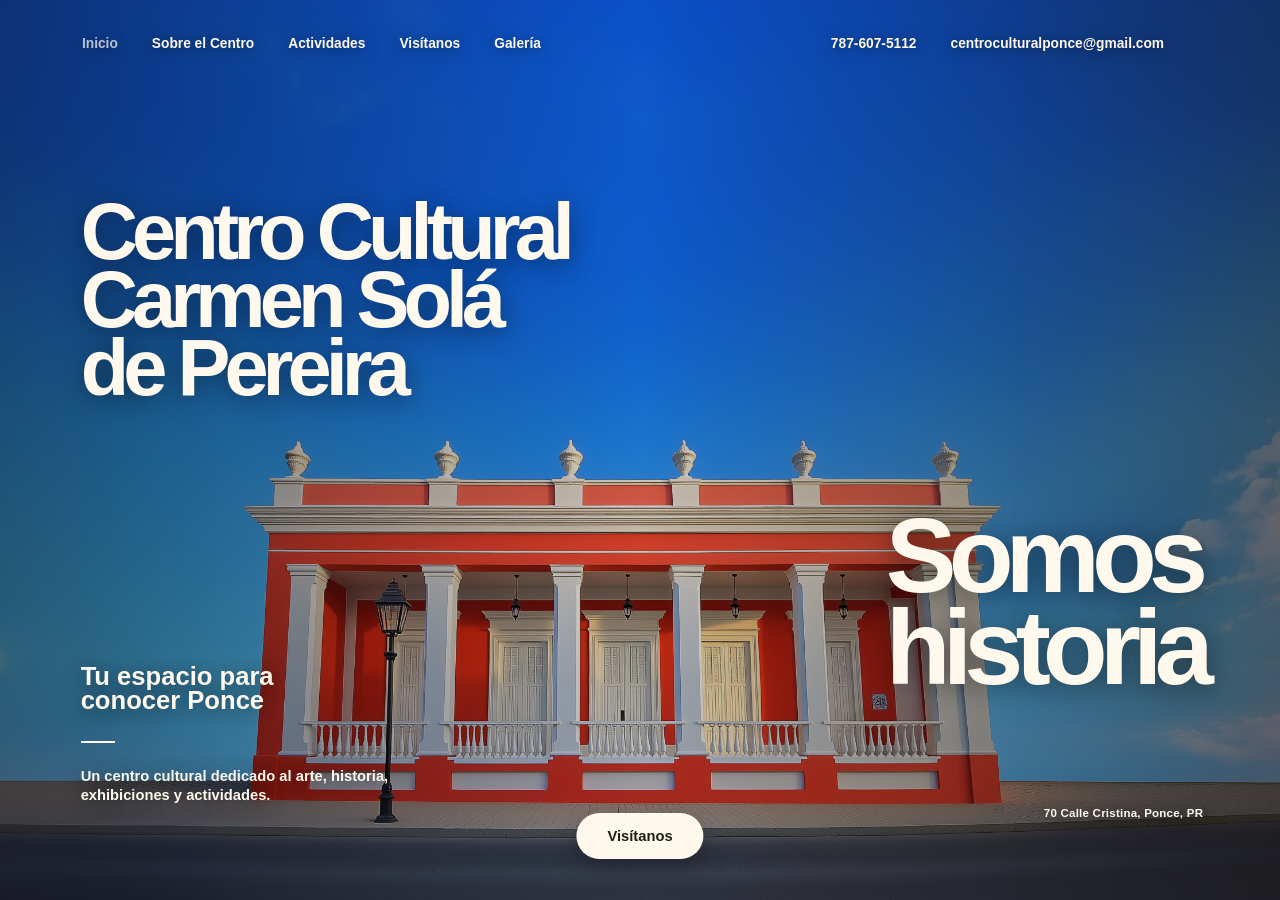
==== propuesta/index.html @ 2a44984f "Add files via upload" ====
<!DOCTYPE html>
<!-- Nombre: Radamés Padilla -->
<!-- Fecha: 4/19/26 -->
<!-- Descripción: Avance Proj. Final. -->
<html lang="es">

<head>
    <meta charset="utf-8">
    <meta name="viewport" content="width=device-width, initial-scale=1">
    <title>Centro Cultural Carmen Solá de Pereira</title>
    <link rel="stylesheet" href="config.css">
</head>

<body>
    <header>
        <nav class="menu-izquierdo" aria-label="Navegación principal">
            <a href="index.html" class="active">Inicio</a>
            <a href="historia.html">Sobre el Centro</a>
            <a href="actividades.html">Actividades</a>
            <a href="visitanos.html">Visítanos</a>
            <a href="galeria.html">Galería</a>
        </nav>

        <div class="menu-derecho">
            <a href="tel:+17876075112">787-607-5112</a>
            <a href="mailto:centroculturalponce@gmail.com">centroculturalponce@gmail.com</a><br>
        </div>
        <button class="boton-menu" id="boton-menu" aria-label="Abrir menú">
            Menú
        </button>

        <div class="menu-movil" id="menu-movil">
            <a href="index.html">Inicio</a>
            <a href="historia.html">Sobre el Centro</a>
            <a href="actividades.html">Actividades</a>
            <a href="visitanos.html">Visítanos</a>
            <a href="galeria.html">Galería</a>
            <a href="contacto.html">Contacto</a>
        </div>
    </header>

    <main>
        <section class="hero">
            <div class="titulo-izquierdo">
                <h1>Centro Cultural<br>Carmen Solá<br>de Pereira</h1>
            </div>

            <div class="titulo-derecho">
                <h2>Somos<br>historia</h2>
            </div>

            <div class="info-izquierda">
                <h3>Tu espacio para<br>conocer Ponce</h3>

                <div class="linea-corta"></div>

                <p>
                    Un centro cultural dedicado al arte, historia,
                    exhibiciones y actividades.
                </p>
            </div>

            <a href="visitanos.html" class="boton-hero">
                Visítanos
            </a>

            <p class="texto-final">70 Calle Cristina, Ponce, PR</p>
        </section>
    </main>

    <script>
        const botonMenu = document.getElementById("boton-menu");
        const menuMovil = document.getElementById("menu-movil");

        botonMenu.addEventListener("click", function () {
            menuMovil.classList.toggle("abierto");

            if (menuMovil.classList.contains("abierto")) {
                botonMenu.textContent = "Cerrar";
                botonMenu.setAttribute("aria-label", "Cerrar menú");
            } else {
                botonMenu.textContent = "Menu";
                botonMenu.setAttribute("aria-label", "Abrir menú");
            }
        });
    </script>
</body>

</html>
---- propuesta/config.css ----
html {
    width: 100%;
    min-height: 100%;
    margin: 0;
    overflow-x: hidden;
}

body {
    width: 100%;
    min-height: 100%;
    margin: 0;
    font-family: Arial, Helvetica, sans-serif;
    color: #fff8ed;
    background: #1b1513;
    overflow-x: hidden;
}

body:not(.pagina-secundaria) {
    height: 100%;
    overflow: hidden;
}

* {
    box-sizing: border-box;
}

/* HEADER */

header {
    position: fixed;
    top: 0;
    left: 0;
    z-index: 20;
    width: 100%;
    height: 86px;
    display: flex;
    align-items: center;
    justify-content: space-between;
    padding: 0 6.4%;
    background: transparent;
}

.menu-izquierdo,
.menu-derecho {
    display: flex;
    align-items: center;
    gap: 34px;
}

header a {
    color: #fff8ed;
    font-size: 0.86rem;
    font-weight: 900;
    text-decoration: none;
    text-shadow: 0 2px 14px rgba(0, 0, 0, 0.55);
}

header a:hover,
header a.active {
    opacity: 0.72;
}

/* Nombre del centro */
.nombre-header {
    display: none;
}

.boton-menu {
    display: none;
}

.menu-movil {
    display: none;
}

/* HERO INDEX */

.hero {
    position: relative;
    width: 100vw;
    height: 100vh;
    overflow: hidden;

    background-image:
        linear-gradient(to right,
            rgba(15, 11, 10, 0.48),
            rgba(15, 11, 10, 0.08),
            rgba(15, 11, 10, 0.55)),
        linear-gradient(to bottom,
            rgba(15, 11, 10, 0.15),
            rgba(15, 11, 10, 0.12)),
        url("assets/centrotest.png");

    background-repeat: no-repeat;
    background-size: cover;
    background-position: center center;
}

/* TÍTULOS GRANDES */

.titulo-izquierdo,
.titulo-derecho {
    position: absolute;
    z-index: 5;
}

.titulo-izquierdo {
    top: 22%;
    left: 6.3%;
    max-width: 58vw;
}

.titulo-derecho {
    right: 5.8%;
    bottom: 23%;
}

.titulo-izquierdo h1,
.titulo-derecho h2 {
    margin: 0;
    font-size: clamp(4.8rem, 8.3vw, 9rem);
    font-weight: 900;
    line-height: 0.86;
    letter-spacing: -0.075em;
    color: #fff8ed;
    text-shadow: 0 4px 24px rgba(0, 0, 0, 0.42);
}

.titulo-izquierdo h1 {
    font-size: clamp(3.4rem, 6.2vw, 7rem);
}

/* TEXTO INFERIOR IZQUIERDO */

.info-izquierda {
    position: absolute;
    left: 6.3%;
    bottom: 10.5%;
    z-index: 5;
    max-width: 330px;
}

.info-izquierda h3 {
    margin: 0;
    font-size: clamp(1.5rem, 2vw, 2rem);
    font-weight: 900;
    line-height: 0.95;
    color: #fff8ed;
    text-shadow: 0 3px 18px rgba(0, 0, 0, 0.48);
}

.linea-corta {
    width: 34px;
    height: 2px;
    margin: 28px 0 24px;
    background: #fff8ed;
}

.info-izquierda p {
    margin: 0;
    font-size: 0.92rem;
    font-weight: 800;
    line-height: 1.32;
    color: #fff8ed;
    text-shadow: 0 3px 18px rgba(0, 0, 0, 0.52);
}

/* TEXTO CENTRAL */

.centro-logo {
    position: absolute;
    top: 52%;
    left: 50%;
    z-index: 4;
    transform: translate(-50%, -50%);
    width: 100%;
    text-align: center;
    font-size: clamp(1.6rem, 2.4vw, 2.6rem);
    font-weight: 400;
    letter-spacing: 0.06em;
    color: rgba(255, 248, 237, 0.78);
    text-shadow: 0 3px 18px rgba(0, 0, 0, 0.36);
}

/* BOTÓN */

.boton-hero {
    position: absolute;
    left: 50%;
    bottom: 4.6%;
    z-index: 6;
    transform: translateX(-50%);
    padding: 15px 31px;
    font-size: 0.92rem;
    font-weight: 900;
    color: #241b19;
    background: #fff8ed;
    border-radius: 999px;
    text-decoration: none;
    box-shadow: 0 8px 28px rgba(0, 0, 0, 0.32);
    white-space: nowrap;
}

.boton-hero:hover {
    background: #e8dbc3;
}

/* PARTE INFERIOR DERECHA */

.scroll-falso {
    position: absolute;
    right: 23%;
    bottom: 9%;
    z-index: 5;
    display: flex;
    align-items: center;
    gap: 12px;
}

.scroll-falso::before {
    content: "";
    position: absolute;
    top: -26px;
    left: 0;
    width: 345px;
    height: 1px;
    background: rgba(255, 248, 237, 0.82);
}

.scroll-falso span {
    font-size: 1.2rem;
    font-weight: 900;
}

.scroll-falso p,
.texto-final {
    margin: 0;
    font-size: 0.72rem;
    font-weight: 900;
    letter-spacing: 0.02em;
    color: #fff8ed;
    text-shadow: 0 3px 14px rgba(0, 0, 0, 0.5);
}

.texto-final {
    position: absolute;
    right: 6%;
    bottom: 9%;
    z-index: 5;
}

/* PÁGINAS INTERIORES */

body.pagina-secundaria {
    height: auto;
    min-height: 100%;
    overflow-x: hidden;
    overflow-y: auto;
    background: #1b1513;
}

body.pagina-secundaria header {
    background: rgba(27, 21, 19, 0.72);
    backdrop-filter: blur(12px);
}

body.pagina-secundaria main {
    min-height: 100vh;
}

.pagina-hero {
    min-height: 72vh;
    padding: 150px 6.4% 80px;
    display: flex;
    flex-direction: column;
    justify-content: flex-end;

    background-image:
        linear-gradient(to bottom,
            rgba(15, 11, 10, 0.25),
            rgba(15, 11, 10, 0.92)),
        url("assets/centrotest.png");

    background-repeat: no-repeat;
    background-size: cover;
    background-position: center center;
}

.etiqueta-pagina {
    margin: 0 0 18px;
    font-size: 0.8rem;
    font-weight: 900;
    letter-spacing: 0.16em;
    text-transform: uppercase;
    color: rgba(255, 248, 237, 0.72);
}

.pagina-hero h1 {
    max-width: 900px;
    margin: 0;
    font-size: clamp(4rem, 9vw, 9rem);
    font-weight: 900;
    line-height: 0.86;
    letter-spacing: -0.075em;
    color: #fff8ed;
    text-shadow: 0 4px 24px rgba(0, 0, 0, 0.42);
}

.pagina-hero p {
    max-width: 520px;
    margin: 28px 0 0;
    font-size: 1.05rem;
    font-weight: 700;
    line-height: 1.4;
    color: rgba(255, 248, 237, 0.82);
}

/* CONTENIDO HISTORIA */

.contenido-historia {
    display: grid;
    grid-template-columns: 1fr;
    gap: 1px;
    background: rgba(255, 248, 237, 0.14);
    border-top: 1px solid rgba(255, 248, 237, 0.14);
    border-bottom: 1px solid rgba(255, 248, 237, 0.14);
}

.bloque-historia {
    display: grid;
    grid-template-columns: 120px 1fr 1.4fr;
    gap: 40px;
    padding: 56px 6.4%;
    background: #1b1513;
}

.bloque-historia span {
    font-size: 0.78rem;
    font-weight: 900;
    color: rgba(255, 248, 237, 0.45);
}

.bloque-historia h2 {
    margin: 0;
    font-size: clamp(2rem, 3.4vw, 4rem);
    font-weight: 900;
    line-height: 0.92;
    letter-spacing: -0.055em;
    color: #fff8ed;
}

.bloque-historia p {
    max-width: 650px;
    margin: 0;
    font-size: 1rem;
    font-weight: 650;
    line-height: 1.55;
    color: rgba(255, 248, 237, 0.76);
}

/* FOOTER */

.footer-interior {
    padding: 46px 6.4%;
    text-align: center;
    color: rgba(255, 248, 237, 0.68);
    background: #1b1513;
}

.footer-interior address {
    margin-bottom: 18px;
    font-style: normal;
    line-height: 1.8;
}

.footer-interior a {
    color: #fff8ed;
    text-decoration: none;
}

.footer-interior a:hover {
    opacity: 0.72;
}

.footer-interior small {
    color: rgba(255, 248, 237, 0.52);
}

/* TABLET */

@media (max-width: 1024px) {
    header {
        height: 76px;
        padding: 0 6%;
        justify-content: flex-end;
    }

    .menu-izquierdo,
    .menu-derecho {
        display: none;
    }

    body.pagina-secundaria .nombre-header {
        display: block;
        position: absolute;
        left: 6%;
        transform: none;
        max-width: 55vw;
        text-align: left;
        font-size: 0.72rem;
        font-weight: 900;
        line-height: 1.1;
        letter-spacing: 0.04em;
        text-transform: uppercase;
        color: #fff8ed;
        text-shadow: 0 2px 14px rgba(0, 0, 0, 0.55);
        white-space: normal;
        z-index: 25;
    }

    .boton-menu {
        display: flex;
        align-items: center;
        justify-content: center;
        width: auto;
        min-width: 76px;
        height: 48px;
        padding: 0 18px;
        font-size: 0.78rem;
        font-weight: 900;
        letter-spacing: 0.04em;
        text-transform: uppercase;
        color: #fff8ed;
        background: rgba(35, 26, 25, 0.32);
        border: 1px solid rgba(255, 248, 237, 0.25);
        border-radius: 999px;
        cursor: pointer;
        backdrop-filter: blur(8px);
    }

    .menu-movil {
        position: absolute;
        top: 76px;
        right: 6%;
        z-index: 30;
        width: 230px;
        padding: 18px;
        display: none;
        flex-direction: column;
        gap: 14px;
        background: rgba(35, 26, 25, 0.86);
        border: 1px solid rgba(255, 248, 237, 0.22);
        border-radius: 18px;
        backdrop-filter: blur(12px);
        box-shadow: 0 12px 32px rgba(0, 0, 0, 0.35);
    }

    .menu-movil a {
        color: #fff8ed;
        font-size: 0.9rem;
        font-weight: 800;
        text-decoration: none;
    }

    .menu-movil a:hover {
        opacity: 0.72;
    }

    .menu-movil.abierto {
        display: flex;
    }

    .hero {
        height: 100vh;
        min-height: 760px;
        background-size: cover;
        background-position: center center;
    }

    .titulo-izquierdo {
        top: 18%;
        left: 7%;
        max-width: 72vw;
    }

    .titulo-derecho {
        right: 6%;
        bottom: 29%;
    }

    .titulo-izquierdo h1 {
        font-size: clamp(2.9rem, 7.2vw, 5.8rem);
        line-height: 0.88;
        letter-spacing: -0.065em;
    }

    .titulo-derecho h2 {
        font-size: clamp(4.2rem, 10vw, 7.2rem);
        line-height: 0.86;
        letter-spacing: -0.075em;
    }

    .info-izquierda,
    .scroll-falso,
    .texto-final {
        display: none;
    }

    .centro-logo {
        top: 50%;
        font-size: clamp(1.5rem, 3vw, 2.2rem);
    }

    .boton-hero {
        bottom: 5%;
        padding: 14px 28px;
        font-size: 0.9rem;
    }

    .pagina-hero {
        min-height: 68vh;
        padding: 130px 6% 70px;
    }

    .bloque-historia {
        grid-template-columns: 80px 1fr;
        gap: 28px;
        padding: 48px 6%;
    }

    .bloque-historia p {
        grid-column: 2;
    }
}

/* MOBILE */

@media (max-width: 768px) {
    header {
        height: 74px;
        padding: 0 6%;
        justify-content: flex-end;
    }

    body.pagina-secundaria .nombre-header {
        max-width: 56vw;
        font-size: 0.66rem;
        line-height: 1.1;
    }

    .boton-menu {
        min-width: 72px;
        height: 46px;
        padding: 0 16px;
        font-size: 0.74rem;
        border-radius: 999px;
    }

    .menu-movil {
        top: 74px;
        right: 6%;
        width: 220px;
    }

    .hero {
        height: 100vh;
        min-height: 100vh;
        background-size: cover;
        background-position: center center;
    }

    .titulo-izquierdo {
        top: 16%;
        left: 6%;
        max-width: 86vw;
    }

    .titulo-derecho {
        right: 5%;
        bottom: 27%;
        text-align: right;
    }

    .titulo-izquierdo h1 {
        font-size: clamp(2.1rem, 10.5vw, 4.4rem);
        line-height: 0.9;
        letter-spacing: -0.055em;
    }

    .titulo-derecho h2 {
        font-size: clamp(4rem, 16vw, 6.4rem);
        line-height: 0.86;
        letter-spacing: -0.075em;
    }

    .centro-logo {
        top: 49%;
        left: 50%;
        width: 100%;
        text-align: center;
        font-size: clamp(1.5rem, 7vw, 2.2rem);
        color: rgba(255, 248, 237, 0.78);
    }

    .boton-hero {
        bottom: 5%;
        padding: 14px 28px;
        font-size: 0.95rem;
    }

    .info-izquierda,
    .scroll-falso,
    .texto-final {
        display: none;
    }

    .pagina-hero {
        min-height: 62vh;
        padding: 110px 6% 56px;
    }

    .pagina-hero h1 {
        font-size: clamp(3.2rem, 15vw, 6rem);
    }

    .pagina-hero p {
        font-size: 0.95rem;
    }

    .bloque-historia {
        grid-template-columns: 1fr;
        gap: 14px;
        padding: 38px 6%;
    }

    .bloque-historia p {
        grid-column: auto;
        font-size: 0.92rem;
    }

    .bloque-historia h2 {
        font-size: clamp(2rem, 11vw, 3.4rem);
    }
}

/* MOBILE PEQUEÑO */

@media (max-width: 480px) {
    header {
        height: 70px;
        padding: 0 7%;
    }

    body.pagina-secundaria .nombre-header {
        max-width: 56vw;
        font-size: 0.6rem;
    }

    .boton-menu {
        min-width: 68px;
        height: 44px;
        padding: 0 14px;
        font-size: 0.7rem;
        border-radius: 999px;
    }

    .menu-movil {
        top: 70px;
        right: 7%;
        width: 210px;
    }

    .hero {
        background-size: cover;
        background-position: center center;
    }

    .titulo-izquierdo {
        top: 15%;
        left: 6%;
        max-width: 88vw;
    }

    .titulo-derecho {
        right: 5%;
        bottom: 28%;
    }

    .titulo-izquierdo h1 {
        font-size: clamp(1.75rem, 9.6vw, 3.4rem);
        line-height: 0.92;
        letter-spacing: -0.045em;
    }

    .titulo-derecho h2 {
        font-size: clamp(3.4rem, 16vw, 5.2rem);
        line-height: 0.86;
    }

    .centro-logo {
        top: 49%;
        font-size: clamp(1.25rem, 7vw, 1.9rem);
    }

    .boton-hero {
        bottom: 5%;
        padding: 13px 25px;
        font-size: 0.86rem;
    }

    .pagina-hero {
        min-height: 58vh;
        padding: 100px 7% 48px;
    }

    .pagina-hero h1 {
        font-size: clamp(2.7rem, 14vw, 4.5rem);
    }

    .contenido-historia {
        gap: 0;
    }

    .bloque-historia {
        padding: 34px 7%;
    }
}

/* MAPA / VISÍTANOS */

.bloque-mapa {
    align-items: start;
}

.contenedor-mapa {
    width: 100%;
    max-width: 720px;
}

.mapa-centro {
    width: 100%;
    height: 360px;
    display: block;
    border: 0;
    border-radius: 18px;
    filter: grayscale(0.2) contrast(1.05);
}

.enlace-mapa {
    display: inline-block;
    margin-top: 16px;
    color: #fff8ed;
    font-weight: 800;
    text-decoration: none;
}

.enlace-mapa:hover {
    opacity: 0.72;
}

.bloque-historia p a {
    color: #fff8ed;
    font-weight: 800;
    text-decoration: underline;
    text-underline-offset: 4px;
}

@media (max-width: 768px) {
    .mapa-centro {
        height: 300px;
        border-radius: 14px;
    }
}

@media (max-width: 480px) {
    .mapa-centro {
        height: 260px;
    }
}
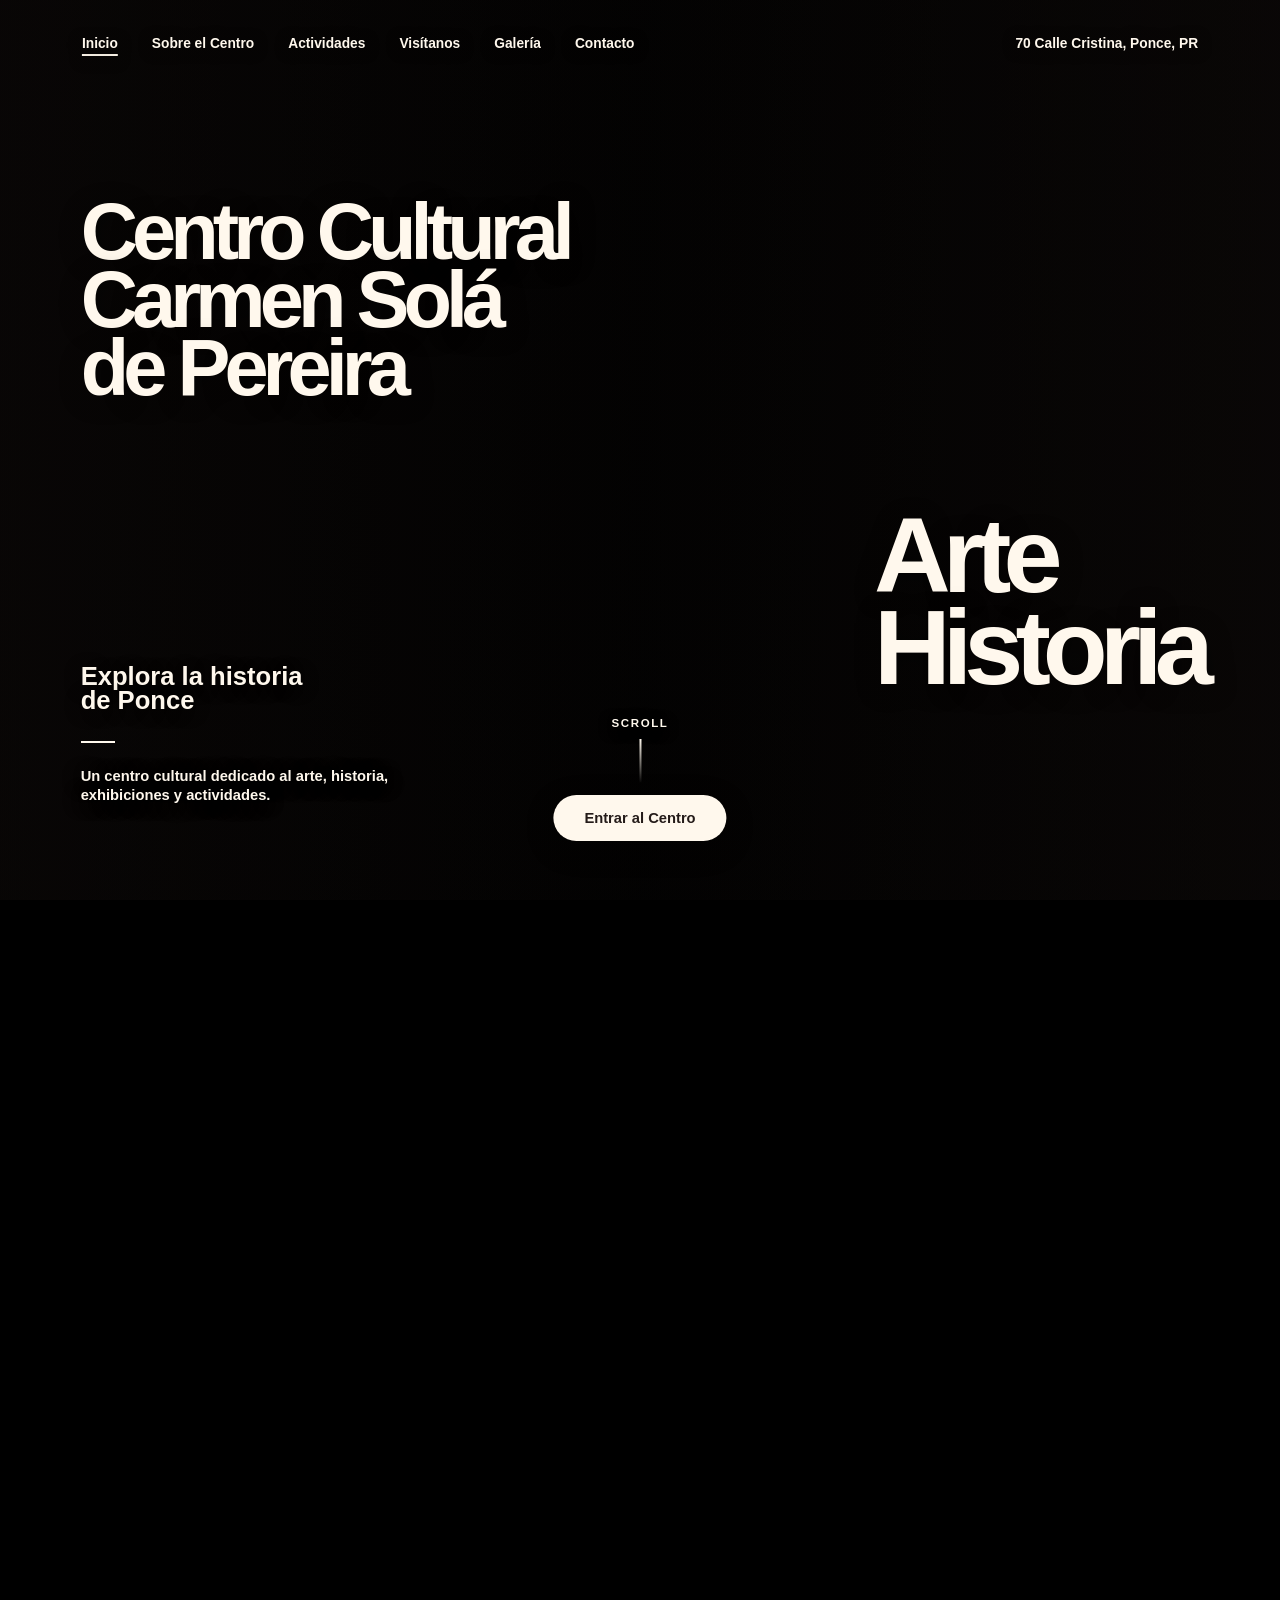
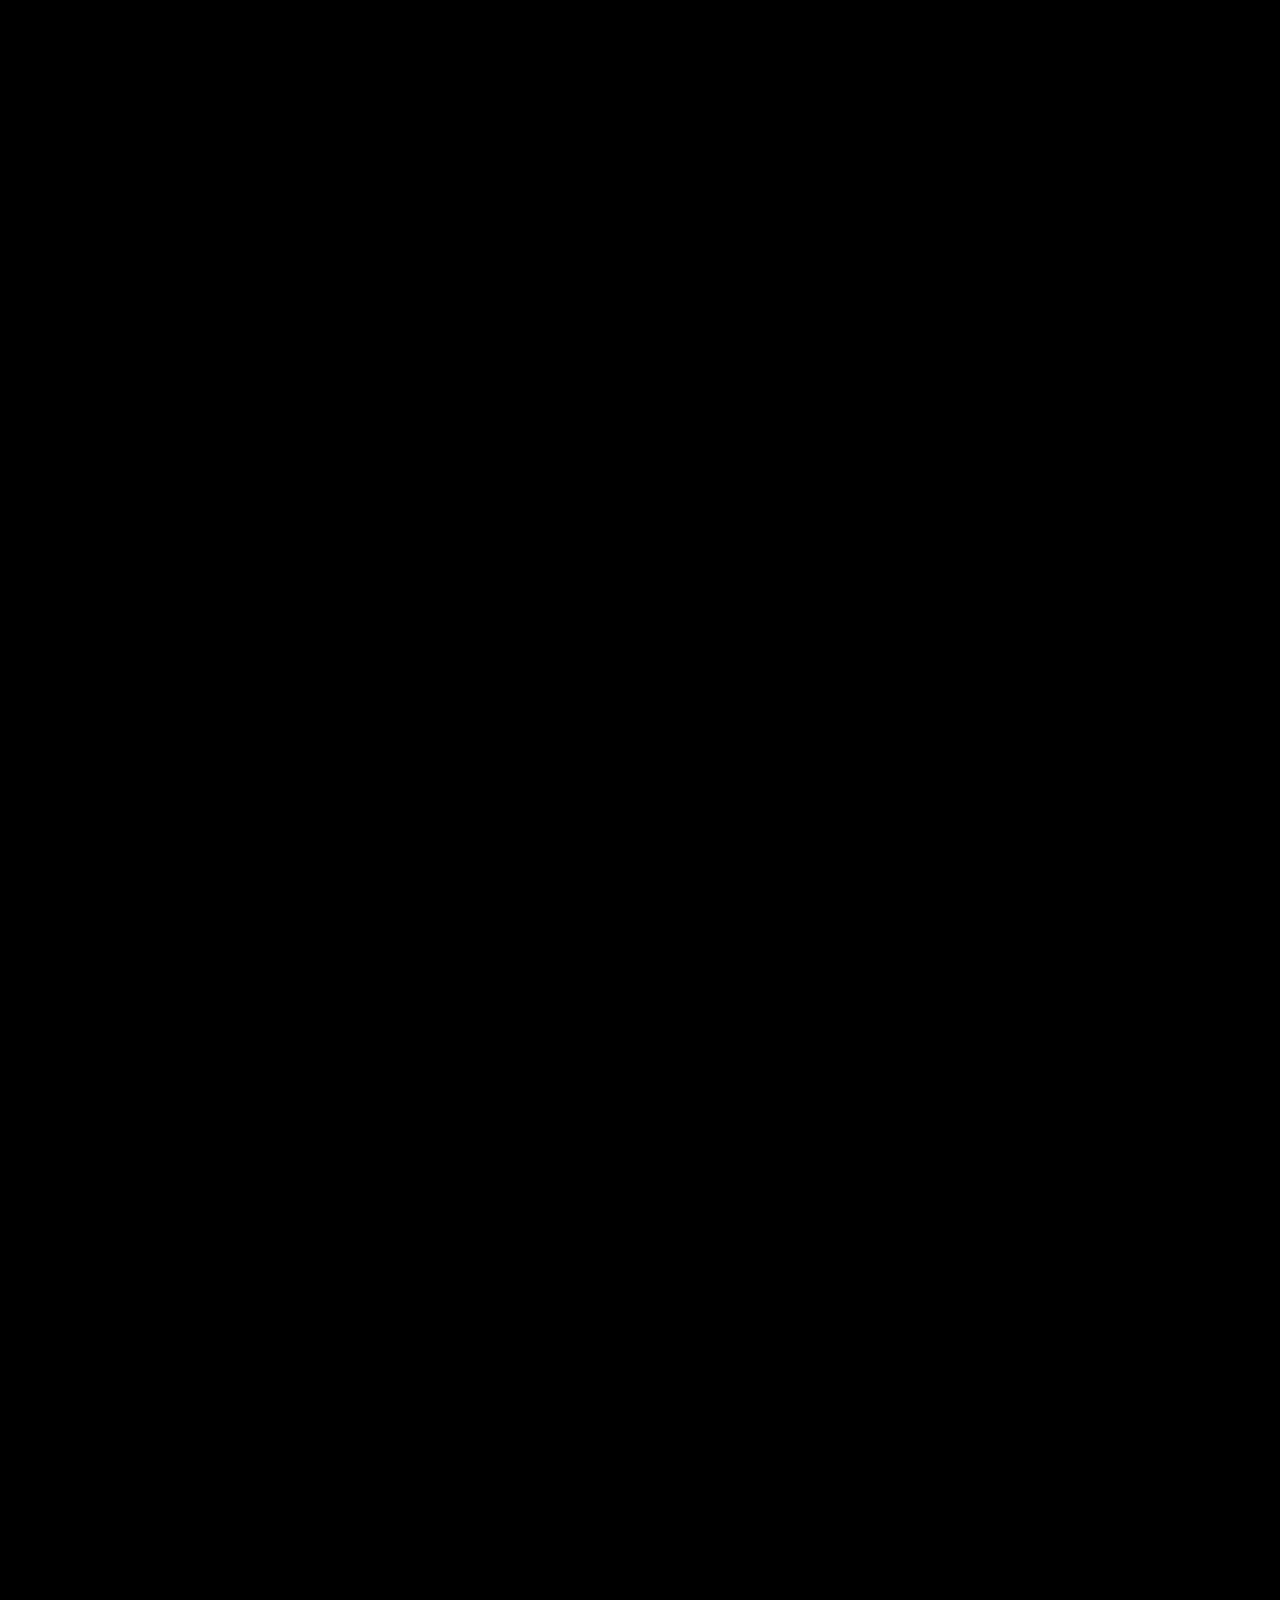
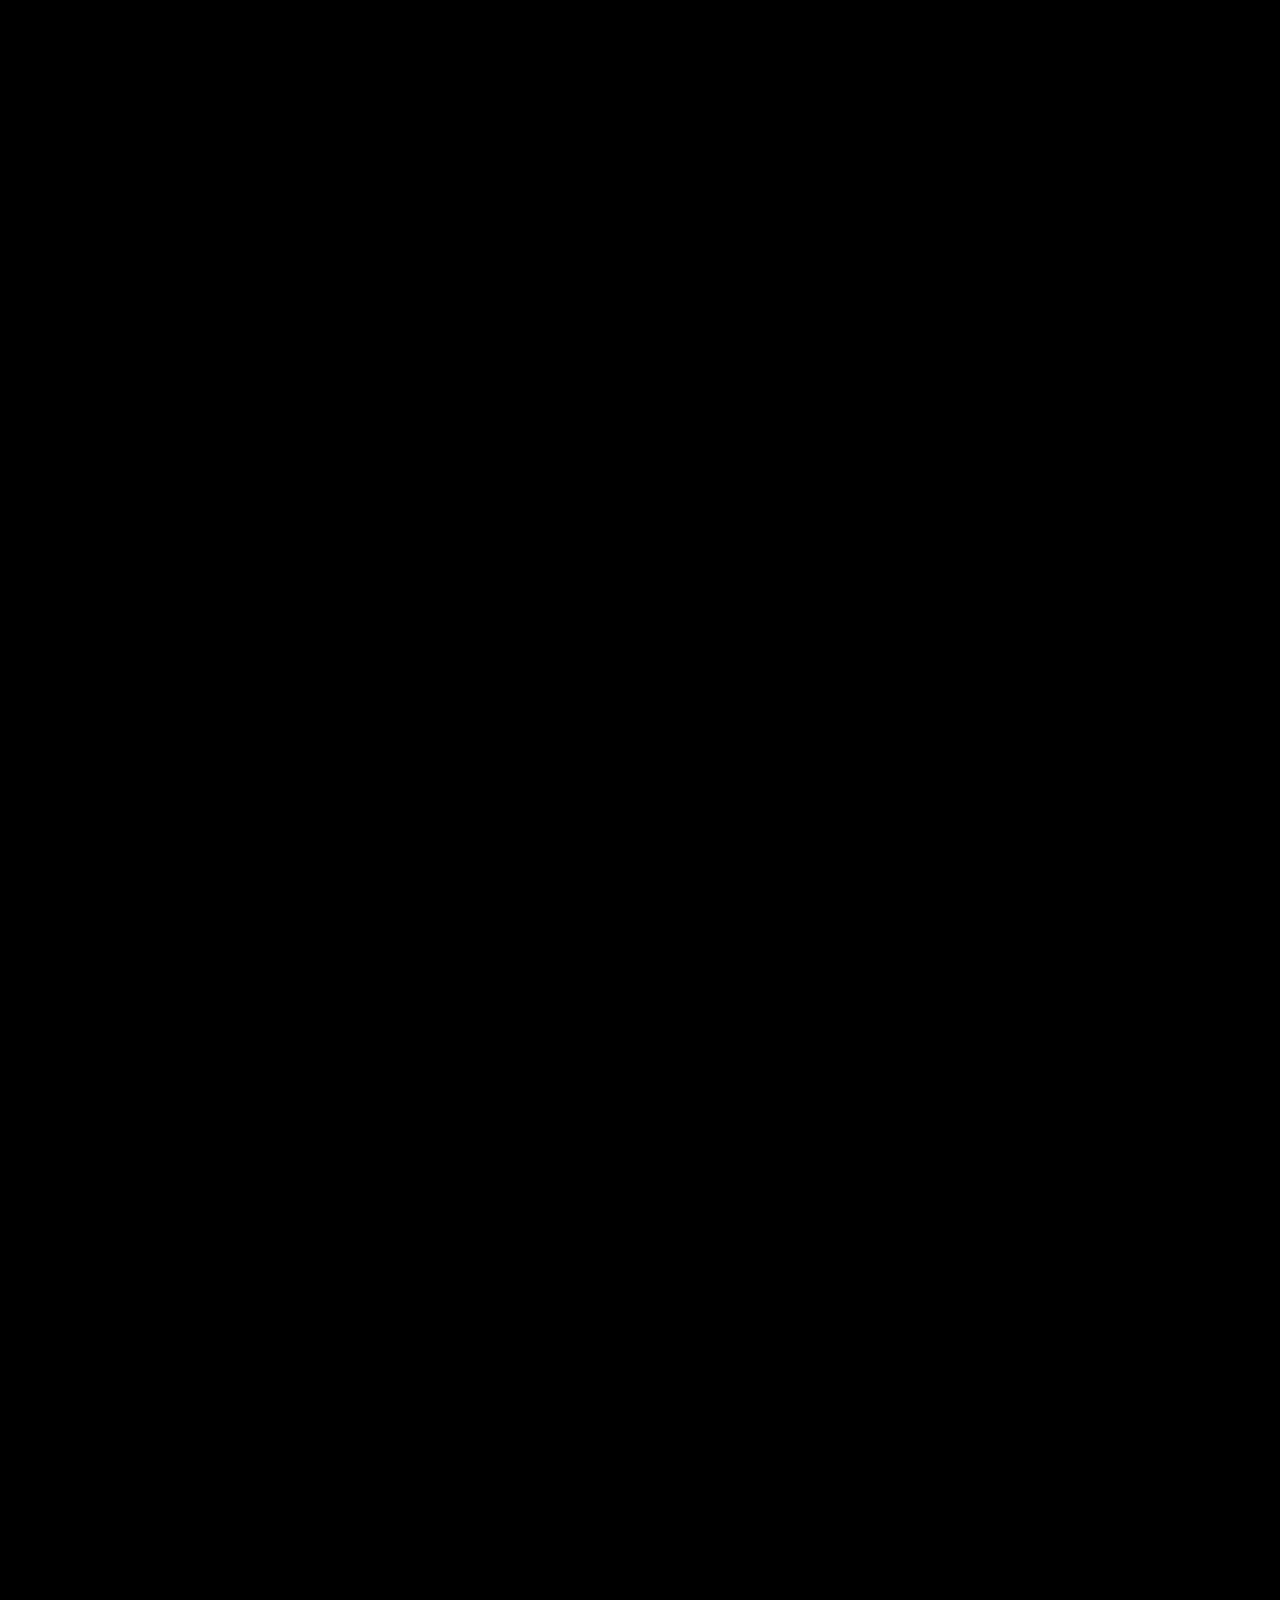
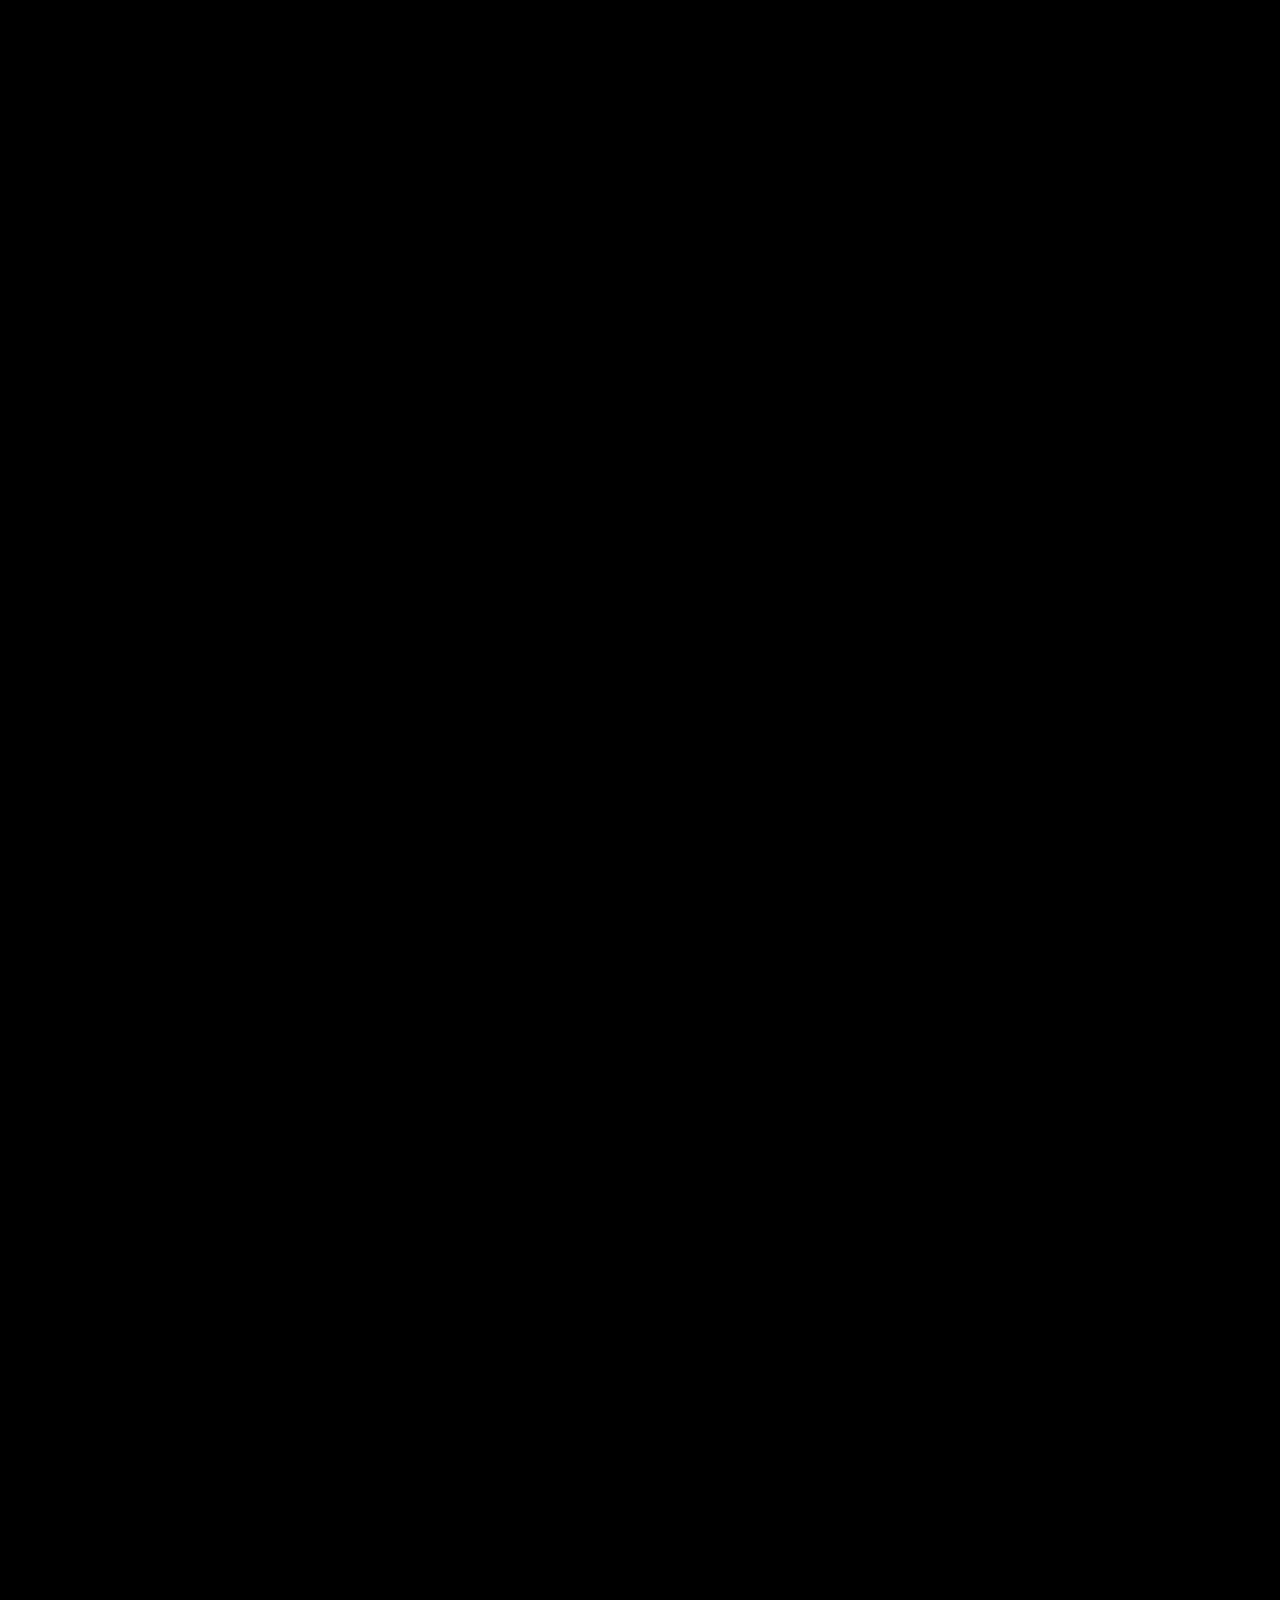
==== commit 968d0b97: "Add files via upload" ====
--- a/propuesta/index.html
+++ b/propuesta/index.html
@@ -1,74 +1,202 @@
 <!DOCTYPE html>
 <!-- Nombre: Radamés Padilla -->
-<!-- Fecha: 4/19/26 -->
-<!-- Descripción: Avance Proj. Final. -->
+<!-- Número de estudiante: 801105420 -->
+<!-- Fecha: 5/26/2026 -->
+<!-- Descripción: Proj. Final. -->
 <html lang="es">
 
 <head>
     <meta charset="utf-8">
-    <meta name="viewport" content="width=device-width, initial-scale=1">
+    <meta content="width=device-width, initial-scale=1" name="viewport">
     <title>Centro Cultural Carmen Solá de Pereira</title>
-    <link rel="stylesheet" href="config.css">
+    <style>
+        html.preparando-interior,
+        html.preparando-interior body {
+            background: #000 !important;
+            overflow: hidden !important;
+        }
+
+        html.preparando-interior body {
+            visibility: hidden !important;
+        }
+
+        html.preparando-interior::before {
+            content: "";
+            position: fixed;
+            inset: 0;
+            z-index: 2147483647;
+            background: #000;
+        }
+    </style>
+    <script>
+        const parametrosIniciales = new URLSearchParams(window.location.search);
+
+        if (parametrosIniciales.get("home") === "1") {
+            sessionStorage.removeItem("volverAlInterior");
+            history.scrollRestoration = "manual";
+            window.scrollTo(0, 0);
+        } else if (
+            parametrosIniciales.get("inside") === "1" ||
+            sessionStorage.getItem("volverAlInterior") === "1"
+        ) {
+            document.documentElement.classList.add("preparando-interior");
+        }
+    </script>
+    <link href="assets/favicon.ico" rel="icon" sizes="any">
+    <link href="config.css" rel="stylesheet">
 </head>
 
 <body>
+    <a class="skip-link" href="#contenido-principal">Saltar al contenido principal</a>
+
     <header>
-        <nav class="menu-izquierdo" aria-label="Navegación principal">
-            <a href="index.html" class="active">Inicio</a>
-            <a href="historia.html">Sobre el Centro</a>
-            <a href="actividades.html">Actividades</a>
-            <a href="visitanos.html">Visítanos</a>
-            <a href="galeria.html">Galería</a>
+        <nav aria-label="Navegación principal" class="menu-izquierdo">
+            <ul>
+                <li><a href="index.html?home=1" class="active" aria-current="page">Inicio</a></li>
+                <li><a href="historia.html">Sobre el Centro</a></li>
+                <li><a href="actividades.html">Actividades</a></li>
+                <li><a href="visitanos.html">Visítanos</a></li>
+                <li><a href="galeria.html">Galería</a></li>
+                <li><a href="contacto.html">Contacto</a></li>
+            </ul>
         </nav>
 
-        <div class="menu-derecho">
-            <a href="tel:+17876075112">787-607-5112</a>
-            <a href="mailto:centroculturalponce@gmail.com">centroculturalponce@gmail.com</a><br>
+        <a href="index.html?home=1" class="nombre-header">
+            Centro Cultural Carmen Solá de Pereira
+        </a>
+
+        <div class="menu-derecho menu-marca">
+            <a href="https://www.google.com/maps/search/?api=1&amp;query=70+Calle+Cristina+Ponce+Puerto+Rico+00730"
+                rel="noopener noreferrer" target="_blank" title="Abrir ubicación del centro en Google Maps">
+                70 Calle Cristina, Ponce, PR
+            </a>
         </div>
-        <button class="boton-menu" id="boton-menu" aria-label="Abrir menú">
+
+        <button aria-controls="menu-movil" aria-expanded="false" aria-label="Abrir menú" class="boton-menu"
+            id="boton-menu" type="button">
             Menú
         </button>
 
-        <div class="menu-movil" id="menu-movil">
-            <a href="index.html">Inicio</a>
-            <a href="historia.html">Sobre el Centro</a>
-            <a href="actividades.html">Actividades</a>
-            <a href="visitanos.html">Visítanos</a>
-            <a href="galeria.html">Galería</a>
-            <a href="contacto.html">Contacto</a>
+        <div aria-label="Navegación móvil" class="menu-movil" id="menu-movil" role="navigation">
+            <ul>
+                <li><a href="index.html?home=1" class="active" aria-current="page">Inicio</a></li>
+                <li><a href="historia.html">Sobre el Centro</a></li>
+                <li><a href="actividades.html">Actividades</a></li>
+                <li><a href="visitanos.html">Visítanos</a></li>
+                <li><a href="galeria.html">Galería</a></li>
+                <li><a href="contacto.html">Contacto</a></li>
+            </ul>
         </div>
     </header>
 
-    <main>
-        <section class="hero">
-            <div class="titulo-izquierdo">
-                <h1>Centro Cultural<br>Carmen Solá<br>de Pereira</h1>
+    <main id="contenido-principal" tabindex="-1">
+        <section class="scroll-video hero-video" id="scroll-video">
+            <div class="video-fixed" id="video-fixed">
+                <video aria-hidden="true" id="video-puerta" muted playsinline webkit-playsinline preload="auto"
+                    tabindex="-1" title="Video de entrada al centro">
+                    <source src="assets/entrada-centro.mp4" type="video/mp4">
+                    Tu navegador no soporta video HTML5.
+                </video>
             </div>
 
-            <div class="titulo-derecho">
-                <h2>Somos<br>historia</h2>
+            <div class="overlay-home" id="overlay-home">
+                <div aria-hidden="true" class="marco-home">
+                    <span class="marco-esquina marco-esquina-tl"></span>
+                    <span class="marco-esquina marco-esquina-tr"></span>
+                    <span class="marco-esquina marco-esquina-bl"></span>
+                    <span class="marco-esquina marco-esquina-br"></span>
+                </div>
+
+                <div class="titulo-izquierdo">
+                    <h1>Centro Cultural<br>Carmen Solá<br>de Pereira</h1>
+                </div>
+
+                <div class="titulo-derecho">
+                    <h2>Arte<br>Historia</h2>
+                </div>
+
+                <div class="info-izquierda">
+                    <h3>Explora la historia<br>de Ponce</h3>
+                    <div class="linea-corta"></div>
+                    <p>
+                        Un centro cultural dedicado al arte, historia,
+                        exhibiciones y actividades.
+                    </p>
+                </div>
+
+                <button class="boton-hero" id="boton-entrar" type="button">
+                    Entrar al Centro
+                </button>
+
+                <div class="indicador-scroll">
+                    <span>Scroll</span>
+                    <div></div>
+                </div>
             </div>
 
-            <div class="info-izquierda">
-                <h3>Tu espacio para<br>conocer Ponce</h3>
-
-                <div class="linea-corta"></div>
-
-                <p>
-                    Un centro cultural dedicado al arte, historia,
-                    exhibiciones y actividades.
-                </p>
+            <div class="indicador-scroll-mitad" id="indicador-scroll-mitad">
+                <span>Scroll</span>
+                <div></div>
             </div>
 
-            <a href="visitanos.html" class="boton-hero">
-                Visítanos
-            </a>
-
-            <p class="texto-final">70 Calle Cristina, Ponce, PR</p>
+            <div class="opciones-finales" id="opciones-finales">
+                <a class="hotspot hotspot-sobre transicion-link" data-room="left" href="historia.html?from=inside">
+                    Sobre el Centro
+                </a>
+
+                <a class="hotspot hotspot-actividades transicion-link" data-room="center"
+                    href="actividades.html?from=inside">
+                    Actividades
+                </a>
+
+                <a class="hotspot hotspot-galeria transicion-link" data-room="right" href="galeria.html?from=inside">
+                    Galería
+                </a>
+
+                <a class="hotspot hotspot-mapa transicion-link" data-room="map" href="visitanos.html?from=inside">
+                    Mapa
+                </a>
+
+                <div class="salir-casa-grupo">
+                    <div aria-hidden="true" class="indicador-salir">
+                        <span></span>
+                        <div></div>
+                    </div>
+
+                    <button class="hotspot hotspot-salir" id="boton-salir-casa" type="button">
+                        Salir del Centro
+                    </button>
+                </div>
+
+                <a class="hotspot hotspot-contacto transicion-link" data-room="contact"
+                    href="contacto.html?from=inside">
+                    Contacto
+                </a>
+            </div>
         </section>
     </main>
 
+    <div class="video-transicion" id="video-transicion">
+        <video aria-hidden="true" id="video-transicion-player" muted playsinline webkit-playsinline preload="auto"
+            tabindex="-1" title="Video decorativo">
+        </video>
+    </div>
+
     <script>
+        if ("scrollRestoration" in history) {
+            history.scrollRestoration = "manual";
+        }
+
+        const parametrosPagina = new URLSearchParams(window.location.search);
+        const forzarHome = parametrosPagina.get("home") === "1";
+
+        if (forzarHome) {
+            sessionStorage.removeItem("volverAlInterior");
+            document.documentElement.classList.remove("preparando-interior");
+            document.body.classList.remove("header-interior");
+            window.scrollTo(0, 0);
+        }
+
         const botonMenu = document.getElementById("boton-menu");
         const menuMovil = document.getElementById("menu-movil");
 
@@ -78,10 +206,451 @@
             if (menuMovil.classList.contains("abierto")) {
                 botonMenu.textContent = "Cerrar";
                 botonMenu.setAttribute("aria-label", "Cerrar menú");
+                botonMenu.setAttribute("aria-expanded", "true");
             } else {
-                botonMenu.textContent = "Menu";
+                botonMenu.textContent = "Menú";
                 botonMenu.setAttribute("aria-label", "Abrir menú");
-            }
+                botonMenu.setAttribute("aria-expanded", "false");
+            }
+        });
+
+        const botonEntrar = document.getElementById("boton-entrar");
+        const botonSalirCasa = document.getElementById("boton-salir-casa");
+        const scrollVideo = document.getElementById("scroll-video");
+        const videoPuerta = document.getElementById("video-puerta");
+        const videoFixed = document.getElementById("video-fixed");
+        const overlayHome = document.getElementById("overlay-home");
+        const opcionesFinales = document.getElementById("opciones-finales");
+        const indicadorScrollMitad = document.getElementById("indicador-scroll-mitad");
+
+        const linksTransicion = document.querySelectorAll(".transicion-link");
+        const videoTransicion = document.getElementById("video-transicion");
+        const videoTransicionPlayer = document.getElementById("video-transicion-player");
+
+        let ultimoScroll = window.scrollY;
+        let rafActivo = false;
+
+        videoPuerta.muted = true;
+        videoPuerta.defaultMuted = true;
+        videoPuerta.playsInline = true;
+        videoPuerta.setAttribute("muted", "");
+        videoPuerta.setAttribute("playsinline", "");
+        videoPuerta.setAttribute("webkit-playsinline", "");
+        videoPuerta.setAttribute("preload", "auto");
+        videoPuerta.load();
+
+        function obtenerPuntoOpciones() {
+            const inicio = scrollVideo.offsetTop;
+            const distancia = scrollVideo.offsetHeight - window.innerHeight;
+            return inicio + distancia * 0.97;
+        }
+
+        function debeEntrarAlInterior() {
+            const parametros = new URLSearchParams(window.location.search);
+
+            return (
+                parametros.get("inside") === "1" ||
+                sessionStorage.getItem("volverAlInterior") === "1"
+            );
+        }
+
+        function ponerTiempoVideoPuerta(tiempo) {
+            if (!videoPuerta || !videoPuerta.duration) {
+                return;
+            }
+
+            try {
+                videoPuerta.currentTime = tiempo;
+            } catch (error) {
+                videoPuerta.load();
+            }
+        }
+
+        function mostrarInicioReal() {
+            sessionStorage.removeItem("volverAlInterior");
+            document.documentElement.classList.remove("preparando-interior");
+            document.body.classList.remove("header-interior");
+
+            window.scrollTo({
+                top: 0,
+                behavior: "auto"
+            });
+
+            ultimoScroll = 0;
+            ponerTiempoVideoPuerta(0.05);
+
+            if (overlayHome) {
+                overlayHome.classList.remove("oculto");
+            }
+
+            if (videoFixed) {
+                videoFixed.classList.remove("oculto");
+            }
+
+            if (opcionesFinales) {
+                opcionesFinales.classList.remove("visible");
+            }
+
+            if (indicadorScrollMitad) {
+                indicadorScrollMitad.classList.remove("visible");
+            }
+
+            pedirActualizacion();
+        }
+
+        function mostrarInteriorDelCentro() {
+            const puntoOpciones = obtenerPuntoOpciones();
+            const scrollOriginal = document.documentElement.style.scrollBehavior;
+
+            document.documentElement.style.scrollBehavior = "auto";
+
+            window.scrollTo(0, puntoOpciones);
+
+            ultimoScroll = puntoOpciones;
+            ponerTiempoVideoPuerta(videoPuerta.duration * 0.97);
+
+            if (overlayHome) {
+                overlayHome.classList.add("oculto");
+            }
+
+            if (videoFixed) {
+                videoFixed.classList.remove("oculto");
+            }
+
+            if (opcionesFinales) {
+                opcionesFinales.classList.add("visible");
+            }
+
+            document.body.classList.add("header-interior");
+
+            if (indicadorScrollMitad) {
+                indicadorScrollMitad.classList.remove("visible");
+            }
+
+            pedirActualizacion();
+
+            setTimeout(function () {
+                document.documentElement.style.scrollBehavior = scrollOriginal;
+            }, 80);
+        }
+
+        function finalizarPreparacionInterior() {
+            if (window.__preparacionInteriorFinalizada) {
+                return;
+            }
+
+            window.__preparacionInteriorFinalizada = true;
+
+            setTimeout(function () {
+                mostrarInteriorDelCentro();
+
+                requestAnimationFrame(function () {
+                    requestAnimationFrame(function () {
+                        sessionStorage.removeItem("volverAlInterior");
+                        document.documentElement.classList.remove("preparando-interior");
+                    });
+                });
+            }, 520);
+        }
+
+        function revisarEntradaAlInterior() {
+            if (forzarHome) {
+                mostrarInicioReal();
+                return;
+            }
+
+            if (!debeEntrarAlInterior()) {
+                document.documentElement.classList.remove("preparando-interior");
+                return;
+            }
+
+            mostrarInteriorDelCentro();
+
+            requestAnimationFrame(function () {
+                mostrarInteriorDelCentro();
+
+                setTimeout(function () {
+                    mostrarInteriorDelCentro();
+                }, 80);
+
+                setTimeout(function () {
+                    mostrarInteriorDelCentro();
+                    finalizarPreparacionInterior();
+                }, 180);
+
+                setTimeout(function () {
+                    mostrarInteriorDelCentro();
+                    finalizarPreparacionInterior();
+                }, 420);
+            });
+        }
+
+        botonEntrar.addEventListener("click", function () {
+            const scrollOriginal = document.documentElement.style.scrollBehavior;
+            document.documentElement.style.scrollBehavior = "auto";
+
+            const inicio = window.scrollY;
+            const destino = obtenerPuntoOpciones();
+            const distancia = destino - inicio;
+            const duracion = 2800;
+            const tiempoInicio = performance.now();
+
+            function suavizar(progreso) {
+                return progreso < 0.5
+                    ? 2 * progreso * progreso
+                    : 1 - Math.pow(-2 * progreso + 2, 2) / 2;
+            }
+
+            function animar(tiempoActual) {
+                const progreso = Math.min((tiempoActual - tiempoInicio) / duracion, 1);
+                const posicion = inicio + distancia * suavizar(progreso);
+
+                window.scrollTo(0, posicion);
+                ultimoScroll = window.scrollY;
+                pedirActualizacion();
+
+                if (progreso < 1) {
+                    requestAnimationFrame(animar);
+                } else {
+                    window.scrollTo(0, destino);
+                    ultimoScroll = destino;
+                    pedirActualizacion();
+
+                    setTimeout(function () {
+                        document.documentElement.style.scrollBehavior = scrollOriginal;
+                    }, 80);
+                }
+            }
+
+            requestAnimationFrame(animar);
+        });
+
+        botonSalirCasa.addEventListener("click", function () {
+            document.body.classList.remove("header-interior");
+
+            window.scrollTo({
+                top: 0,
+                behavior: "smooth"
+            });
+
+            setTimeout(function () {
+                ultimoScroll = window.scrollY;
+                pedirActualizacion();
+            }, 700);
+        });
+
+        function actualizarEstadoVisual(progreso, dentroDeSeccion) {
+            if (dentroDeSeccion) {
+                videoFixed.classList.remove("oculto");
+            } else {
+                videoFixed.classList.add("oculto");
+            }
+
+            if (dentroDeSeccion && progreso <= 0.15) {
+                overlayHome.classList.remove("oculto");
+            } else {
+                overlayHome.classList.add("oculto");
+            }
+
+            if (indicadorScrollMitad) {
+                if (dentroDeSeccion && progreso >= 0.45 && progreso < 0.88) {
+                    indicadorScrollMitad.classList.add("visible");
+                } else {
+                    indicadorScrollMitad.classList.remove("visible");
+                }
+            }
+
+            if (dentroDeSeccion && progreso >= 0.70) {
+                document.body.classList.add("header-interior");
+            } else {
+                document.body.classList.remove("header-interior");
+            }
+
+            if (dentroDeSeccion && progreso >= 0.90) {
+                opcionesFinales.classList.add("visible");
+            } else {
+                opcionesFinales.classList.remove("visible");
+            }
+        }
+
+        function actualizarVideo() {
+            rafActivo = false;
+
+            const sectionTop = scrollVideo.offsetTop;
+            const sectionBottom = sectionTop + scrollVideo.offsetHeight;
+            const distancia = scrollVideo.offsetHeight - window.innerHeight;
+
+            let progreso = (ultimoScroll - sectionTop) / distancia;
+            progreso = Math.min(Math.max(progreso, 0), 1);
+
+            const dentroDeSeccion =
+                ultimoScroll >= sectionTop &&
+                ultimoScroll < sectionBottom - window.innerHeight * 0.01;
+
+            if (videoPuerta.duration) {
+                const nuevoTiempo = videoPuerta.duration * progreso;
+
+                if (Math.abs(videoPuerta.currentTime - nuevoTiempo) > 0.03) {
+                    ponerTiempoVideoPuerta(nuevoTiempo);
+                }
+            }
+
+            actualizarEstadoVisual(progreso, dentroDeSeccion);
+        }
+
+        function pedirActualizacion() {
+            ultimoScroll = window.scrollY;
+
+            if (!rafActivo) {
+                rafActivo = true;
+                requestAnimationFrame(actualizarVideo);
+            }
+        }
+
+        videoPuerta.addEventListener("loadedmetadata", function () {
+            videoPuerta.pause();
+
+            if (forzarHome) {
+                mostrarInicioReal();
+            } else {
+                pedirActualizacion();
+                revisarEntradaAlInterior();
+            }
+
+            window.addEventListener("scroll", pedirActualizacion, { passive: true });
+
+            window.addEventListener("resize", function () {
+                pedirActualizacion();
+
+                if (debeEntrarAlInterior()) {
+                    revisarEntradaAlInterior();
+                }
+            });
+        });
+
+        videoPuerta.addEventListener("loadeddata", function () {
+            pedirActualizacion();
+        });
+
+        videoPuerta.addEventListener("error", function () {
+            console.log("No se pudo cargar el video inicial:", videoPuerta.currentSrc);
+        });
+
+        window.addEventListener("load", function () {
+            if (forzarHome) {
+                mostrarInicioReal();
+                return;
+            }
+
+            pedirActualizacion();
+            revisarEntradaAlInterior();
+        });
+
+        const videosPorCuarto = {
+            left: "assets/entrar-sobre.mp4",
+            center: "assets/entrar-actividades.mp4",
+            right: "assets/entrar-galeria.mp4",
+            map: "assets/entrar-mapa.mp4",
+            contact: "assets/entrar-contacto.mp4"
+        };
+
+        linksTransicion.forEach(function (link) {
+            link.addEventListener("click", function (event) {
+                event.preventDefault();
+
+                const destino = link.getAttribute("href");
+                const room = link.dataset.room;
+                const videoSrc = videosPorCuarto[room];
+
+                if (!videoSrc) {
+                    window.location.href = destino;
+                    return;
+                }
+
+                videoTransicionPlayer.pause();
+                videoTransicionPlayer.onended = null;
+                videoTransicionPlayer.removeAttribute("src");
+                videoTransicionPlayer.load();
+
+                videoTransicionPlayer.src = videoSrc;
+                videoTransicion.classList.add("activa");
+                document.body.classList.add("transicion-activa");
+
+                videoTransicionPlayer.currentTime = 0;
+                videoTransicionPlayer.playbackRate = 1.6;
+
+                const playPromise = videoTransicionPlayer.play();
+
+                if (playPromise !== undefined) {
+                    playPromise.catch(function () {
+                        window.location.href = destino;
+                    });
+                }
+
+                videoTransicionPlayer.onended = function () {
+                    videoTransicionPlayer.onended = null;
+                    window.location.href = destino;
+                };
+            });
+        });
+
+        window.addEventListener("pageshow", function () {
+            document.body.classList.remove("transicion-activa");
+
+            if (videoTransicion) {
+                videoTransicion.classList.remove("activa");
+            }
+
+            if (videoTransicionPlayer) {
+                videoTransicionPlayer.pause();
+                videoTransicionPlayer.onended = null;
+                videoTransicionPlayer.removeAttribute("src");
+                videoTransicionPlayer.load();
+            }
+
+            if (forzarHome) {
+                mostrarInicioReal();
+                return;
+            }
+
+            if (debeEntrarAlInterior()) {
+                revisarEntradaAlInterior();
+                return;
+            }
+
+            setTimeout(function () {
+                ultimoScroll = window.scrollY;
+                pedirActualizacion();
+
+                const sectionTop = scrollVideo.offsetTop;
+                const distancia = scrollVideo.offsetHeight - window.innerHeight;
+                let progreso = (window.scrollY - sectionTop) / distancia;
+                progreso = Math.min(Math.max(progreso, 0), 1);
+
+                if (progreso >= 0.70) {
+                    document.body.classList.add("header-interior");
+                } else {
+                    document.body.classList.remove("header-interior");
+                }
+
+                if (progreso >= 0.90) {
+                    if (overlayHome) {
+                        overlayHome.classList.add("oculto");
+                    }
+
+                    if (videoFixed) {
+                        videoFixed.classList.remove("oculto");
+                    }
+
+                    if (opcionesFinales) {
+                        opcionesFinales.classList.add("visible");
+                    }
+
+                    if (indicadorScrollMitad) {
+                        indicadorScrollMitad.classList.remove("visible");
+                    }
+                }
+            }, 80);
         });
     </script>
 </body>
--- a/propuesta/config.css
+++ b/propuesta/config.css
@@ -3,6 +3,7 @@
     min-height: 100%;
     margin: 0;
     overflow-x: hidden;
+    scroll-behavior: smooth;
 }
 
 body {
@@ -11,26 +12,24 @@
     margin: 0;
     font-family: Arial, Helvetica, sans-serif;
     color: #fff8ed;
-    background: #1b1513;
+    background: #000;
     overflow-x: hidden;
-}
-
-body:not(.pagina-secundaria) {
-    height: 100%;
+    overflow-y: auto;
+}
+
+body.transicion-activa {
     overflow: hidden;
 }
 
 * {
     box-sizing: border-box;
 }
-
-/* HEADER */
 
 header {
     position: fixed;
     top: 0;
     left: 0;
-    z-index: 20;
+    z-index: 100;
     width: 100%;
     height: 86px;
     display: flex;
@@ -38,6 +37,12 @@
     justify-content: space-between;
     padding: 0 6.4%;
     background: transparent;
+    transition: background 0.35s ease, backdrop-filter 0.35s ease, box-shadow 0.35s ease;
+}
+
+body.transicion-activa header {
+    opacity: 0;
+    pointer-events: none;
 }
 
 .menu-izquierdo,
@@ -60,7 +65,6 @@
     opacity: 0.72;
 }
 
-/* Nombre del centro */
 .nombre-header {
     display: none;
 }
@@ -73,30 +77,72 @@
     display: none;
 }
 
-/* HERO INDEX */
-
-.hero {
+.scroll-video {
     position: relative;
-    width: 100vw;
+    height: 750vh;
+    background: #000;
+}
+
+.video-fixed {
+    position: fixed;
+    inset: 0;
+    z-index: 1;
+    width: 100%;
     height: 100vh;
     overflow: hidden;
-
-    background-image:
+    background: #000;
+    opacity: 1;
+    transition: opacity 0.2s ease;
+}
+
+.video-fixed video {
+    width: 100%;
+    height: 100%;
+    display: block;
+    object-fit: cover;
+    object-position: center 58%;
+    background: #000;
+}
+
+.video-fixed.oculto {
+    opacity: 0;
+    pointer-events: none;
+}
+
+.overlay-home {
+    position: fixed;
+    inset: 0;
+    z-index: 5;
+    height: 100vh;
+    pointer-events: none;
+    opacity: 1;
+    transition: opacity 0.25s ease;
+}
+
+.overlay-home::before {
+    content: "";
+    position: absolute;
+    inset: 0;
+    z-index: 1;
+    background:
         linear-gradient(to right,
             rgba(15, 11, 10, 0.48),
             rgba(15, 11, 10, 0.08),
             rgba(15, 11, 10, 0.55)),
         linear-gradient(to bottom,
             rgba(15, 11, 10, 0.15),
-            rgba(15, 11, 10, 0.12)),
-        url("assets/centrotest.png");
-
-    background-repeat: no-repeat;
-    background-size: cover;
-    background-position: center center;
-}
-
-/* TÍTULOS GRANDES */
+            rgba(15, 11, 10, 0.12));
+    pointer-events: none;
+}
+
+.overlay-home>* {
+    pointer-events: auto;
+}
+
+.overlay-home.oculto {
+    opacity: 0;
+    pointer-events: none;
+}
 
 .titulo-izquierdo,
 .titulo-derecho {
@@ -130,8 +176,6 @@
     font-size: clamp(3.4rem, 6.2vw, 7rem);
 }
 
-/* TEXTO INFERIOR IZQUIERDO */
-
 .info-izquierda {
     position: absolute;
     left: 6.3%;
@@ -165,29 +209,10 @@
     text-shadow: 0 3px 18px rgba(0, 0, 0, 0.52);
 }
 
-/* TEXTO CENTRAL */
-
-.centro-logo {
-    position: absolute;
-    top: 52%;
-    left: 50%;
-    z-index: 4;
-    transform: translate(-50%, -50%);
-    width: 100%;
-    text-align: center;
-    font-size: clamp(1.6rem, 2.4vw, 2.6rem);
-    font-weight: 400;
-    letter-spacing: 0.06em;
-    color: rgba(255, 248, 237, 0.78);
-    text-shadow: 0 3px 18px rgba(0, 0, 0, 0.36);
-}
-
-/* BOTÓN */
-
 .boton-hero {
     position: absolute;
     left: 50%;
-    bottom: 4.6%;
+    bottom: 6.6%;
     z-index: 6;
     transform: translateX(-50%);
     padding: 15px 31px;
@@ -195,45 +220,35 @@
     font-weight: 900;
     color: #241b19;
     background: #fff8ed;
+    border: none;
     border-radius: 999px;
     text-decoration: none;
     box-shadow: 0 8px 28px rgba(0, 0, 0, 0.32);
     white-space: nowrap;
+    cursor: pointer;
+}
+
+@media (max-width: 768px) {
+    .boton-hero {
+        bottom: 10%;
+    }
+}
+
+@media (max-width: 480px) {
+    .boton-hero {
+        bottom: 14%;
+    }
 }
 
 .boton-hero:hover {
     background: #e8dbc3;
 }
 
-/* PARTE INFERIOR DERECHA */
-
-.scroll-falso {
+.texto-final {
     position: absolute;
-    right: 23%;
+    right: 6%;
     bottom: 9%;
     z-index: 5;
-    display: flex;
-    align-items: center;
-    gap: 12px;
-}
-
-.scroll-falso::before {
-    content: "";
-    position: absolute;
-    top: -26px;
-    left: 0;
-    width: 345px;
-    height: 1px;
-    background: rgba(255, 248, 237, 0.82);
-}
-
-.scroll-falso span {
-    font-size: 1.2rem;
-    font-weight: 900;
-}
-
-.scroll-falso p,
-.texto-final {
     margin: 0;
     font-size: 0.72rem;
     font-weight: 900;
@@ -242,48 +257,266 @@
     text-shadow: 0 3px 14px rgba(0, 0, 0, 0.5);
 }
 
-.texto-final {
+.indicador-scroll {
     position: absolute;
-    right: 6%;
-    bottom: 9%;
-    z-index: 5;
-}
-
-/* PÁGINAS INTERIORES */
+    left: 50%;
+    bottom: 13%;
+    z-index: 6;
+    transform: translateX(-50%);
+    display: flex;
+    flex-direction: column;
+    align-items: center;
+    gap: 10px;
+    color: #fff8ed;
+    font-size: 0.72rem;
+    font-weight: 900;
+    letter-spacing: 0.14em;
+    text-transform: uppercase;
+    text-shadow: 0 3px 14px rgba(0, 0, 0, 0.5);
+}
+
+.indicador-scroll div {
+    width: 2px;
+    height: 44px;
+    background: linear-gradient(to bottom, #fff8ed, transparent);
+    animation: scrollLinea 1.4s infinite;
+}
+
+@keyframes scrollLinea {
+    0% {
+        transform: scaleY(0);
+        transform-origin: top;
+        opacity: 0;
+    }
+
+    40% {
+        transform: scaleY(1);
+        opacity: 1;
+    }
+
+    100% {
+        transform: scaleY(0);
+        transform-origin: bottom;
+        opacity: 0;
+    }
+}
+
+.opciones-finales {
+    position: fixed;
+    inset: 0;
+    z-index: 40;
+    opacity: 0;
+    pointer-events: none;
+    transition: opacity 0.35s ease;
+}
+
+.opciones-finales.visible {
+    opacity: 1;
+    pointer-events: auto;
+}
+
+.hotspot {
+    position: absolute;
+    z-index: 50;
+    min-width: 118px;
+    padding: 8px 14px 9px;
+    color: #fff8ed;
+    background:
+        linear-gradient(to bottom,
+            rgba(255, 248, 237, 0.08),
+            rgba(30, 20, 16, 0.58));
+    border: 1px solid rgba(255, 248, 237, 0.30);
+    border-radius: 8px;
+    font-size: 0.72rem;
+    font-weight: 900;
+    letter-spacing: 0.03em;
+    text-align: center;
+    text-decoration: none;
+    text-transform: uppercase;
+    backdrop-filter: blur(7px);
+    box-shadow:
+        0 8px 18px rgba(0, 0, 0, 0.28),
+        inset 0 1px 0 rgba(255, 248, 237, 0.16);
+    transform: translateX(-50%);
+    transition:
+        transform 0.22s ease,
+        background 0.22s ease,
+        border-color 0.22s ease,
+        box-shadow 0.22s ease;
+}
+
+.hotspot::before {
+    content: "";
+    position: absolute;
+    left: 22%;
+    right: 22%;
+    top: 4px;
+    height: 1px;
+    background: rgba(255, 248, 237, 0.35);
+}
+
+.hotspot:hover {
+    transform: translateX(-50%) translateY(-3px);
+    background:
+        linear-gradient(to bottom,
+            rgba(255, 248, 237, 0.14),
+            rgba(45, 30, 24, 0.72));
+    border-color: rgba(255, 248, 237, 0.58);
+    box-shadow:
+        0 13px 28px rgba(0, 0, 0, 0.38),
+        inset 0 1px 0 rgba(255, 248, 237, 0.24);
+}
+
+.hotspot-sobre {
+    left: 30%;
+    top: 52%;
+}
+
+.hotspot-actividades {
+    left: 50%;
+    top: 52%;
+}
+
+.hotspot-galeria {
+    left: 70%;
+    right: auto;
+    top: 52%;
+}
+
+.hotspot-mapa {
+    left: 30%;
+    top: 15%;
+    min-width: 90px;
+}
+
+.hotspot-contacto {
+    left: 70%;
+    right: auto;
+    top: 15%;
+    min-width: 100px;
+}
+
+.video-transicion {
+    position: fixed;
+    inset: 0;
+    z-index: 999;
+    display: none;
+    background: #000;
+}
+
+.video-transicion.activa {
+    display: block;
+}
+
+.video-transicion video {
+    width: 100%;
+    height: 100%;
+    display: block;
+    object-fit: cover;
+    object-position: center center;
+    background: #000;
+}
 
 body.pagina-secundaria {
+    width: 100%;
+    min-height: 100vh;
     height: auto;
-    min-height: 100%;
+    margin: 0;
     overflow-x: hidden;
     overflow-y: auto;
+    color: #fff8ed;
     background: #1b1513;
 }
 
 body.pagina-secundaria header {
-    background: rgba(27, 21, 19, 0.72);
+    position: fixed;
+    top: 0;
+    left: 0;
+    z-index: 100;
+    width: 100%;
+    height: 86px;
+    display: flex;
+    align-items: center;
+    justify-content: space-between;
+    padding: 0 6.4%;
+    background: rgba(27, 21, 19, 0.78);
     backdrop-filter: blur(12px);
 }
 
 body.pagina-secundaria main {
+    position: relative;
+    z-index: 1;
     min-height: 100vh;
-}
-
-.pagina-hero {
+    background: #1b1513;
+}
+
+body.pagina-secundaria .menu-izquierdo,
+body.pagina-secundaria .menu-derecho {
+    display: flex;
+    align-items: center;
+    gap: 34px;
+}
+
+body.pagina-secundaria .menu-izquierdo a,
+body.pagina-secundaria .menu-derecho a {
+    color: #fff8ed;
+    font-size: 0.86rem;
+    font-weight: 900;
+    text-decoration: none;
+    text-shadow: 0 2px 14px rgba(0, 0, 0, 0.55);
+}
+
+body.pagina-secundaria .menu-izquierdo a:hover,
+body.pagina-secundaria .menu-izquierdo a.active,
+body.pagina-secundaria .menu-derecho a:hover {
+    opacity: 0.72;
+}
+
+body.pagina-secundaria .nombre-header {
+    display: none;
+}
+
+body.pagina-secundaria .pagina-hero {
+    position: relative;
     min-height: 72vh;
     padding: 150px 6.4% 80px;
     display: flex;
     flex-direction: column;
     justify-content: flex-end;
+    overflow: hidden;
 
     background-image:
         linear-gradient(to bottom,
-            rgba(15, 11, 10, 0.25),
+            rgba(15, 11, 10, 0.20),
             rgba(15, 11, 10, 0.92)),
         url("assets/centrotest.png");
 
     background-repeat: no-repeat;
     background-size: cover;
     background-position: center center;
+}
+
+body.pagina-secundaria .pagina-hero.hero-sobre {
+    min-height: 100vh;
+
+    background-image:
+        linear-gradient(to bottom,
+            rgba(15, 11, 10, 0.05),
+            rgba(15, 11, 10, 0.88)),
+        linear-gradient(to right,
+            rgba(15, 11, 10, 0.58),
+            rgba(15, 11, 10, 0.08),
+            rgba(15, 11, 10, 0.58)),
+        url("assets/bg-sobre-centro.png");
+
+    background-repeat: no-repeat;
+    background-size: 135%;
+    background-position: center center;
+}
+
+.contenido-hero-interior {
+    position: relative;
+    z-index: 2;
 }
 
 .etiqueta-pagina {
@@ -295,7 +528,7 @@
     color: rgba(255, 248, 237, 0.72);
 }
 
-.pagina-hero h1 {
+body.pagina-secundaria .pagina-hero h1 {
     max-width: 900px;
     margin: 0;
     font-size: clamp(4rem, 9vw, 9rem);
@@ -306,7 +539,7 @@
     text-shadow: 0 4px 24px rgba(0, 0, 0, 0.42);
 }
 
-.pagina-hero p {
+body.pagina-secundaria .pagina-hero p {
     max-width: 520px;
     margin: 28px 0 0;
     font-size: 1.05rem;
@@ -315,9 +548,13 @@
     color: rgba(255, 248, 237, 0.82);
 }
 
-/* CONTENIDO HISTORIA */
-
-.contenido-historia {
+body.pagina-secundaria .pagina-hero .etiqueta-pagina {
+    margin-bottom: 18px;
+}
+
+body.pagina-secundaria .contenido-historia {
+    position: relative;
+    z-index: 2;
     display: grid;
     grid-template-columns: 1fr;
     gap: 1px;
@@ -326,7 +563,7 @@
     border-bottom: 1px solid rgba(255, 248, 237, 0.14);
 }
 
-.bloque-historia {
+body.pagina-secundaria .bloque-historia {
     display: grid;
     grid-template-columns: 120px 1fr 1.4fr;
     gap: 40px;
@@ -334,13 +571,13 @@
     background: #1b1513;
 }
 
-.bloque-historia span {
+body.pagina-secundaria .bloque-historia span {
     font-size: 0.78rem;
     font-weight: 900;
     color: rgba(255, 248, 237, 0.45);
 }
 
-.bloque-historia h2 {
+body.pagina-secundaria .bloque-historia h2 {
     margin: 0;
     font-size: clamp(2rem, 3.4vw, 4rem);
     font-weight: 900;
@@ -349,7 +586,7 @@
     color: #fff8ed;
 }
 
-.bloque-historia p {
+body.pagina-secundaria .bloque-historia p {
     max-width: 650px;
     margin: 0;
     font-size: 1rem;
@@ -358,35 +595,89 @@
     color: rgba(255, 248, 237, 0.76);
 }
 
-/* FOOTER */
-
-.footer-interior {
+body.pagina-secundaria .footer-interior {
+    position: relative;
+    z-index: 2;
     padding: 46px 6.4%;
     text-align: center;
     color: rgba(255, 248, 237, 0.68);
     background: #1b1513;
 }
 
-.footer-interior address {
+body.pagina-secundaria .footer-interior address {
     margin-bottom: 18px;
     font-style: normal;
     line-height: 1.8;
 }
 
-.footer-interior a {
+body.pagina-secundaria .footer-interior a {
     color: #fff8ed;
     text-decoration: none;
 }
 
-.footer-interior a:hover {
+body.pagina-secundaria .footer-interior a:hover {
     opacity: 0.72;
 }
 
-.footer-interior small {
+body.pagina-secundaria .footer-interior small {
     color: rgba(255, 248, 237, 0.52);
 }
 
-/* TABLET */
+body.pagina-secundaria.pagina-entra main,
+body.pagina-secundaria.pagina-entra footer {
+    animation: entradaPagina 0.65s ease both;
+}
+
+@keyframes entradaPagina {
+    from {
+        opacity: 0;
+        transform: scale(1.025);
+        filter: blur(5px);
+    }
+
+    to {
+        opacity: 1;
+        transform: scale(1);
+        filter: blur(0);
+    }
+}
+
+.bloque-mapa {
+    align-items: start;
+}
+
+.contenedor-mapa {
+    width: 100%;
+    max-width: 720px;
+}
+
+.mapa-centro {
+    width: 100%;
+    height: 360px;
+    display: block;
+    border: 0;
+    border-radius: 18px;
+    filter: grayscale(0.2) contrast(1.05);
+}
+
+.enlace-mapa {
+    display: inline-block;
+    margin-top: 16px;
+    color: #fff8ed;
+    font-weight: 800;
+    text-decoration: none;
+}
+
+.enlace-mapa:hover {
+    opacity: 0.72;
+}
+
+.bloque-historia p a {
+    color: #fff8ed;
+    font-weight: 800;
+    text-decoration: underline;
+    text-underline-offset: 4px;
+}
 
 @media (max-width: 1024px) {
     header {
@@ -400,29 +691,10 @@
         display: none;
     }
 
-    body.pagina-secundaria .nombre-header {
-        display: block;
-        position: absolute;
-        left: 6%;
-        transform: none;
-        max-width: 55vw;
-        text-align: left;
-        font-size: 0.72rem;
-        font-weight: 900;
-        line-height: 1.1;
-        letter-spacing: 0.04em;
-        text-transform: uppercase;
-        color: #fff8ed;
-        text-shadow: 0 2px 14px rgba(0, 0, 0, 0.55);
-        white-space: normal;
-        z-index: 25;
-    }
-
     .boton-menu {
         display: flex;
         align-items: center;
         justify-content: center;
-        width: auto;
         min-width: 76px;
         height: 48px;
         padding: 0 18px;
@@ -442,7 +714,7 @@
         position: absolute;
         top: 76px;
         right: 6%;
-        z-index: 30;
+        z-index: 120;
         width: 230px;
         padding: 18px;
         display: none;
@@ -455,6 +727,10 @@
         box-shadow: 0 12px 32px rgba(0, 0, 0, 0.35);
     }
 
+    .menu-movil.abierto {
+        display: flex;
+    }
+
     .menu-movil a {
         color: #fff8ed;
         font-size: 0.9rem;
@@ -462,188 +738,219 @@
         text-decoration: none;
     }
 
-    .menu-movil a:hover {
-        opacity: 0.72;
-    }
-
-    .menu-movil.abierto {
-        display: flex;
-    }
-
-    .hero {
-        height: 100vh;
-        min-height: 760px;
-        background-size: cover;
-        background-position: center center;
-    }
-
-    .titulo-izquierdo {
-        top: 18%;
-        left: 7%;
-        max-width: 72vw;
-    }
-
-    .titulo-derecho {
-        right: 6%;
-        bottom: 29%;
-    }
-
-    .titulo-izquierdo h1 {
-        font-size: clamp(2.9rem, 7.2vw, 5.8rem);
-        line-height: 0.88;
-        letter-spacing: -0.065em;
-    }
-
-    .titulo-derecho h2 {
-        font-size: clamp(4.2rem, 10vw, 7.2rem);
-        line-height: 0.86;
-        letter-spacing: -0.075em;
+    .scroll-video {
+        height: 700vh;
+    }
+
+    .video-fixed video {
+        object-position: center 60%;
     }
 
     .info-izquierda,
-    .scroll-falso,
     .texto-final {
         display: none;
     }
 
-    .centro-logo {
-        top: 50%;
-        font-size: clamp(1.5rem, 3vw, 2.2rem);
-    }
-
-    .boton-hero {
-        bottom: 5%;
-        padding: 14px 28px;
-        font-size: 0.9rem;
-    }
-
-    .pagina-hero {
+    body.pagina-secundaria header {
+        height: 76px;
+        padding: 0 6%;
+        justify-content: flex-end;
+    }
+
+    body.pagina-secundaria .menu-izquierdo,
+    body.pagina-secundaria .menu-derecho {
+        display: none;
+    }
+
+    body.pagina-secundaria .nombre-header {
+        display: block;
+        position: absolute;
+        left: 6%;
+        max-width: 55vw;
+        text-align: left;
+        font-size: 0.72rem;
+        font-weight: 900;
+        line-height: 1.1;
+        letter-spacing: 0.04em;
+        text-transform: uppercase;
+        color: #fff8ed;
+        text-shadow: 0 2px 14px rgba(0, 0, 0, 0.55);
+    }
+
+    body.pagina-secundaria .boton-menu {
+        display: flex;
+    }
+
+    body.pagina-secundaria .menu-movil {
+        position: absolute;
+        top: 76px;
+        right: 6%;
+        z-index: 120;
+        width: 230px;
+        padding: 18px;
+        display: none;
+        flex-direction: column;
+        gap: 14px;
+        background: rgba(35, 26, 25, 0.88);
+        border: 1px solid rgba(255, 248, 237, 0.22);
+        border-radius: 18px;
+        backdrop-filter: blur(12px);
+        box-shadow: 0 12px 32px rgba(0, 0, 0, 0.35);
+    }
+
+    body.pagina-secundaria .menu-movil.abierto {
+        display: flex;
+    }
+
+    body.pagina-secundaria .pagina-hero {
         min-height: 68vh;
         padding: 130px 6% 70px;
     }
 
-    .bloque-historia {
+    body.pagina-secundaria .pagina-hero.hero-sobre {
+        min-height: 92vh;
+    }
+
+    body.pagina-secundaria .bloque-historia {
         grid-template-columns: 80px 1fr;
         gap: 28px;
         padding: 48px 6%;
     }
 
-    .bloque-historia p {
+    body.pagina-secundaria .bloque-historia p {
         grid-column: 2;
     }
 }
-
-/* MOBILE */
 
 @media (max-width: 768px) {
     header {
         height: 74px;
         padding: 0 6%;
-        justify-content: flex-end;
+    }
+
+    .scroll-video {
+        height: 650vh;
+    }
+
+    .video-fixed video {
+        object-position: center 65%;
+    }
+
+    .titulo-izquierdo {
+        top: 16%;
+        left: 6%;
+        max-width: 86vw;
+    }
+
+    .titulo-derecho {
+        right: 5%;
+        bottom: 37%;
+        text-align: right;
+    }
+
+    .titulo-izquierdo h1 {
+        font-size: clamp(2.1rem, 10.5vw, 4.4rem);
+    }
+
+    .titulo-derecho h2 {
+        font-size: clamp(4rem, 16vw, 6.4rem);
+    }
+
+    .hotspot {
+        left: 50%;
+        right: auto;
+        transform: translateX(-50%);
+        min-width: 170px;
+        font-size: 0.72rem;
+        padding: 10px 14px;
+        border-radius: 999px;
+    }
+
+    .hotspot:hover {
+        transform: translateX(-50%) translateY(-4px);
+    }
+
+    .hotspot-sobre {
+        top: 34%;
+    }
+
+    .hotspot-actividades {
+        top: 44%;
+    }
+
+    .hotspot-galeria {
+        top: 54%;
+    }
+
+    .hotspot-mapa {
+        top: 64%;
+    }
+
+    .hotspot-contacto {
+        top: 74%;
+    }
+
+    body.pagina-secundaria header {
+        height: 74px;
+        padding: 0 6%;
     }
 
     body.pagina-secundaria .nombre-header {
         max-width: 56vw;
         font-size: 0.66rem;
-        line-height: 1.1;
-    }
-
-    .boton-menu {
+    }
+
+    body.pagina-secundaria .boton-menu {
         min-width: 72px;
         height: 46px;
         padding: 0 16px;
         font-size: 0.74rem;
-        border-radius: 999px;
-    }
-
-    .menu-movil {
+    }
+
+    body.pagina-secundaria .menu-movil {
         top: 74px;
         right: 6%;
         width: 220px;
     }
 
-    .hero {
-        height: 100vh;
-        min-height: 100vh;
-        background-size: cover;
-        background-position: center center;
-    }
-
-    .titulo-izquierdo {
-        top: 16%;
-        left: 6%;
-        max-width: 86vw;
-    }
-
-    .titulo-derecho {
-        right: 5%;
-        bottom: 27%;
-        text-align: right;
-    }
-
-    .titulo-izquierdo h1 {
-        font-size: clamp(2.1rem, 10.5vw, 4.4rem);
-        line-height: 0.9;
-        letter-spacing: -0.055em;
-    }
-
-    .titulo-derecho h2 {
-        font-size: clamp(4rem, 16vw, 6.4rem);
-        line-height: 0.86;
-        letter-spacing: -0.075em;
-    }
-
-    .centro-logo {
-        top: 49%;
-        left: 50%;
-        width: 100%;
-        text-align: center;
-        font-size: clamp(1.5rem, 7vw, 2.2rem);
-        color: rgba(255, 248, 237, 0.78);
-    }
-
-    .boton-hero {
-        bottom: 5%;
-        padding: 14px 28px;
-        font-size: 0.95rem;
-    }
-
-    .info-izquierda,
-    .scroll-falso,
-    .texto-final {
-        display: none;
-    }
-
-    .pagina-hero {
+    body.pagina-secundaria .pagina-hero {
         min-height: 62vh;
         padding: 110px 6% 56px;
     }
 
-    .pagina-hero h1 {
+    body.pagina-secundaria .pagina-hero.hero-sobre {
+        min-height: 86vh;
+        background-position: center center;
+    }
+
+    body.pagina-secundaria .pagina-hero h1 {
         font-size: clamp(3.2rem, 15vw, 6rem);
     }
 
-    .pagina-hero p {
+    body.pagina-secundaria .pagina-hero p {
         font-size: 0.95rem;
     }
 
-    .bloque-historia {
+    body.pagina-secundaria .bloque-historia {
         grid-template-columns: 1fr;
         gap: 14px;
         padding: 38px 6%;
     }
 
-    .bloque-historia p {
+    body.pagina-secundaria .bloque-historia p {
         grid-column: auto;
         font-size: 0.92rem;
     }
 
-    .bloque-historia h2 {
+    body.pagina-secundaria .bloque-historia h2 {
         font-size: clamp(2rem, 11vw, 3.4rem);
     }
-}
-
-/* MOBILE PEQUEÑO */
+
+    .mapa-centro {
+        height: 300px;
+        border-radius: 14px;
+    }
+}
 
 @media (max-width: 480px) {
     header {
@@ -651,129 +958,4042 @@
         padding: 0 7%;
     }
 
+    .scroll-video {
+        height: 620vh;
+    }
+
+    .video-fixed video {
+        object-position: center 68%;
+    }
+
+    .titulo-izquierdo h1 {
+        font-size: clamp(1.75rem, 9.6vw, 3.4rem);
+    }
+
+    .titulo-derecho {
+        bottom: 36%;
+    }
+
+    .titulo-derecho h2 {
+        font-size: clamp(3.4rem, 16vw, 5.2rem);
+    }
+
+    .hotspot {
+        min-width: 150px;
+        font-size: 0.66rem;
+        padding: 9px 11px;
+    }
+
+    body.pagina-secundaria header {
+        height: 70px;
+        padding: 0 7%;
+    }
+
     body.pagina-secundaria .nombre-header {
         max-width: 56vw;
         font-size: 0.6rem;
     }
 
-    .boton-menu {
+    body.pagina-secundaria .boton-menu {
         min-width: 68px;
         height: 44px;
         padding: 0 14px;
         font-size: 0.7rem;
-        border-radius: 999px;
-    }
-
-    .menu-movil {
+    }
+
+    body.pagina-secundaria .menu-movil {
         top: 70px;
         right: 7%;
         width: 210px;
     }
 
-    .hero {
-        background-size: cover;
-        background-position: center center;
-    }
-
-    .titulo-izquierdo {
-        top: 15%;
-        left: 6%;
-        max-width: 88vw;
-    }
-
-    .titulo-derecho {
-        right: 5%;
-        bottom: 28%;
-    }
-
-    .titulo-izquierdo h1 {
-        font-size: clamp(1.75rem, 9.6vw, 3.4rem);
-        line-height: 0.92;
-        letter-spacing: -0.045em;
-    }
-
-    .titulo-derecho h2 {
-        font-size: clamp(3.4rem, 16vw, 5.2rem);
-        line-height: 0.86;
-    }
-
-    .centro-logo {
-        top: 49%;
-        font-size: clamp(1.25rem, 7vw, 1.9rem);
-    }
-
-    .boton-hero {
-        bottom: 5%;
-        padding: 13px 25px;
-        font-size: 0.86rem;
-    }
-
-    .pagina-hero {
+    body.pagina-secundaria .pagina-hero {
         min-height: 58vh;
         padding: 100px 7% 48px;
     }
 
-    .pagina-hero h1 {
+    body.pagina-secundaria .pagina-hero.hero-sobre {
+        min-height: 82vh;
+    }
+
+    body.pagina-secundaria .pagina-hero h1 {
         font-size: clamp(2.7rem, 14vw, 4.5rem);
     }
 
-    .contenido-historia {
-        gap: 0;
-    }
-
-    .bloque-historia {
+    body.pagina-secundaria .bloque-historia {
         padding: 34px 7%;
     }
-}
-
-/* MAPA / VISÍTANOS */
-
-.bloque-mapa {
+
+    .mapa-centro {
+        height: 260px;
+    }
+}
+
+body.pagina-secundaria .pagina-hero.hero-galeria {
+    min-height: 100vh;
+
+    background-image:
+        linear-gradient(to bottom,
+            rgba(15, 11, 10, 0.06),
+            rgba(15, 11, 10, 0.90)),
+        linear-gradient(to right,
+            rgba(15, 11, 10, 0.58),
+            rgba(15, 11, 10, 0.08),
+            rgba(15, 11, 10, 0.58)),
+        url("assets/bg-galeria.png");
+
+    background-repeat: no-repeat;
+    background-size: cover;
+    background-position: center center;
+}
+
+.galeria-stage {
+    position: relative;
+    z-index: 2;
+    width: 100%;
+    padding: 72px 0 34px;
+    background:
+        radial-gradient(900px 560px at 18% 20%, rgba(212, 90, 72, 0.18), transparent 62%),
+        radial-gradient(900px 560px at 82% 18%, rgba(176, 138, 58, 0.12), transparent 60%),
+        linear-gradient(180deg, #241b1a, #312726 50%, #241b1a);
+}
+
+.galeria-head {
+    width: min(1180px, 92vw);
+    margin: 0 auto;
+    display: grid;
+    gap: 10px;
+    padding: 10px 0 18px;
+}
+
+.galeria-kicker {
+    display: inline-flex;
+    align-items: center;
+    gap: 10px;
+    margin: 0;
+    font-size: 12px;
+    font-weight: 900;
+    letter-spacing: 0.12em;
+    text-transform: uppercase;
+    color: rgba(255, 248, 237, 0.76);
+}
+
+.galeria-kicker::before {
+    content: "";
+    width: 44px;
+    height: 1px;
+    background: rgba(176, 138, 58, 0.55);
+}
+
+.galeria-head h2 {
+    margin: 0;
+    font-size: clamp(2.8rem, 6vw, 6rem);
+    font-weight: 900;
+    line-height: 0.9;
+    letter-spacing: -0.065em;
+    color: #fff8ed;
+}
+
+.galeria-head p {
+    max-width: 720px;
+    margin: 0;
+    color: rgba(255, 248, 237, 0.78);
+    font-size: 1rem;
+    line-height: 1.65;
+}
+
+.galeria-divider {
+    width: min(1180px, 92vw);
+    margin: 10px auto 18px;
+    height: 26px;
+    position: relative;
+    opacity: 0.95;
+}
+
+.galeria-divider::before,
+.galeria-divider::after {
+    content: "";
+    position: absolute;
+    left: 0;
+    right: 0;
+    top: 50%;
+    height: 1px;
+    background: linear-gradient(90deg, transparent, rgba(176, 138, 58, 0.65), transparent);
+}
+
+.galeria-divider::after {
+    top: calc(50% + 6px);
+    background: linear-gradient(90deg, transparent, rgba(255, 248, 237, 0.18), transparent);
+}
+
+.galeria-divider span {
+    position: absolute;
+    left: 50%;
+    top: 50%;
+    transform: translate(-50%, -50%);
+    width: 110px;
+    height: 26px;
+    border: 1px solid rgba(176, 138, 58, 0.40);
+    border-radius: 999px;
+    background: rgba(0, 0, 0, 0.20);
+    box-shadow: 0 10px 30px rgba(0, 0, 0, 0.35);
+}
+
+.rail-wrap {
+    position: relative;
+    width: 100%;
+}
+
+.hint {
+    width: min(1180px, 92vw);
+    margin: 0 auto 10px;
+    display: flex;
+    align-items: center;
+    justify-content: space-between;
+    gap: 12px;
+    color: rgba(255, 248, 237, 0.70);
+    font-size: 12px;
+    letter-spacing: 0.10em;
+    text-transform: uppercase;
+}
+
+.progress {
+    flex: 1;
+    height: 1px;
+    background: rgba(255, 248, 237, 0.10);
+    position: relative;
+    overflow: hidden;
+    border-radius: 99px;
+    max-width: 380px;
+}
+
+.progress>i {
+    position: absolute;
+    inset: 0 auto 0 0;
+    width: 20%;
+    background: linear-gradient(90deg, rgba(176, 138, 58, 0), rgba(176, 138, 58, 0.75), rgba(176, 138, 58, 0));
+    transform: translateX(0%);
+}
+
+.rail {
+    display: flex;
+    gap: 16px;
+    padding: 10px calc((100vw - min(1180px, 92vw)) / 2) 40px;
+    overflow-x: auto;
+    overscroll-behavior-x: contain;
+    scroll-snap-type: x mandatory;
+    -webkit-overflow-scrolling: touch;
+    scrollbar-width: none;
+    cursor: grab;
+    user-select: none;
+}
+
+.rail:active {
+    cursor: grabbing;
+}
+
+.rail::-webkit-scrollbar {
+    display: none;
+}
+
+.painting {
+    scroll-snap-align: center;
+    width: min(68vw, 820px);
+    min-width: 320px;
+    height: clamp(360px, 62vh, 620px);
+    border-radius: 22px;
+    position: relative;
+    overflow: hidden;
+    box-shadow: 0 40px 120px rgba(0, 0, 0, 0.55);
+    border: 1px solid rgba(255, 248, 237, 0.14);
+    background: rgba(0, 0, 0, 0.20);
+    transform: translateZ(0);
+}
+
+.painting::before {
+    content: "";
+    position: absolute;
+    inset: 16px;
+    border-radius: 18px;
+    border: 1px solid rgba(176, 138, 58, 0.35);
+    box-shadow:
+        inset 0 0 0 1px rgba(255, 248, 237, 0.08),
+        inset 0 0 0 14px rgba(0, 0, 0, 0.18);
+    pointer-events: none;
+    z-index: 4;
+}
+
+.painting .img {
+    position: absolute;
+    inset: 0;
+    background-size: cover;
+    background-position: center;
+    filter: contrast(1.03) saturate(1.02);
+    transform: scale(1.03);
+}
+
+.painting .light {
+    position: absolute;
+    inset: 0;
+    background:
+        radial-gradient(closest-side at 28% 45%, rgba(255, 248, 237, 0.14), transparent 62%),
+        radial-gradient(closest-side at 70% 52%, rgba(212, 90, 72, 0.12), transparent 68%),
+        linear-gradient(90deg, rgba(0, 0, 0, 0.62), rgba(0, 0, 0, 0.18) 55%, rgba(0, 0, 0, 0.55));
+    opacity: 0.92;
+    transition: opacity 0.25s ease, filter 0.25s ease;
+    pointer-events: none;
+}
+
+.painting:hover .light {
+    opacity: 1;
+    filter: contrast(1.06) saturate(1.06);
+}
+
+.meta {
+    position: absolute;
+    left: 18px;
+    right: 18px;
+    bottom: 18px;
+    z-index: 5;
+    display: grid;
+    gap: 6px;
+    padding: 14px;
+    border-radius: 16px;
+    border: 1px solid rgba(255, 248, 237, 0.14);
+    background: rgba(0, 0, 0, 0.34);
+    backdrop-filter: blur(8px);
+}
+
+.meta strong {
+    font-weight: 900;
+    letter-spacing: -0.01em;
+    font-size: 1.1rem;
+    line-height: 1.15;
+    color: #fff8ed;
+}
+
+.meta span {
+    color: rgba(255, 248, 237, 0.74);
+    font-size: 0.86rem;
+    line-height: 1.5;
+}
+
+.tag {
+    position: absolute;
+    left: 18px;
+    top: 18px;
+    z-index: 5;
+    display: inline-flex;
+    align-items: center;
+    gap: 10px;
+    padding: 10px 12px;
+    border-radius: 999px;
+    border: 1px solid rgba(255, 248, 237, 0.12);
+    background: rgba(0, 0, 0, 0.26);
+    color: rgba(255, 248, 237, 0.78);
+    font-size: 12px;
+    letter-spacing: 0.10em;
+    text-transform: uppercase;
+    backdrop-filter: blur(8px);
+}
+
+@media (max-width: 720px) {
+    body.pagina-secundaria .pagina-hero.hero-galeria {
+        min-height: 86vh;
+    }
+
+    .galeria-stage {
+        padding-top: 52px;
+    }
+
+    .rail {
+        padding-left: 16px;
+        padding-right: 16px;
+    }
+
+    .painting {
+        width: 88vw;
+        height: 56vh;
+    }
+
+    .hint {
+        align-items: flex-start;
+        flex-direction: column;
+    }
+
+    .progress {
+        width: 100%;
+        max-width: none;
+    }
+}
+
+body.pagina-secundaria .pagina-hero.hero-actividades {
+    min-height: 100vh;
+
+    background-image:
+        linear-gradient(to bottom,
+            rgba(15, 11, 10, 0.06),
+            rgba(15, 11, 10, 0.90)),
+        linear-gradient(to right,
+            rgba(15, 11, 10, 0.58),
+            rgba(15, 11, 10, 0.08),
+            rgba(15, 11, 10, 0.58)),
+        url("assets/bg-actividades.png");
+
+    background-repeat: no-repeat;
+    background-size: 112%;
+    background-position: center center;
+}
+
+.contenido-actividades {
+    position: relative;
+    z-index: 2;
+    padding: 76px 6.4%;
+    background:
+        radial-gradient(900px 520px at 20% 12%, rgba(212, 90, 72, 0.16), transparent 62%),
+        radial-gradient(900px 520px at 80% 18%, rgba(176, 138, 58, 0.12), transparent 60%),
+        linear-gradient(180deg, #1b1513, #241b1a 52%, #1b1513);
+    border-top: 1px solid rgba(255, 248, 237, 0.14);
+}
+
+.encabezado-seccion {
+    max-width: 760px;
+    margin-bottom: 36px;
+}
+
+.encabezado-seccion span {
+    display: inline-block;
+    margin-bottom: 14px;
+    font-size: 0.78rem;
+    font-weight: 900;
+    letter-spacing: 0.16em;
+    text-transform: uppercase;
+    color: rgba(255, 248, 237, 0.55);
+}
+
+.encabezado-seccion h2 {
+    margin: 0;
+    font-size: clamp(2.8rem, 6vw, 6rem);
+    font-weight: 900;
+    line-height: 0.9;
+    letter-spacing: -0.065em;
+    color: #fff8ed;
+}
+
+.encabezado-seccion p {
+    max-width: 660px;
+    margin: 22px 0 0;
+    font-size: 1rem;
+    line-height: 1.6;
+    color: rgba(255, 248, 237, 0.74);
+}
+
+.activities-tabs {
+    display: flex;
+    flex-wrap: wrap;
+    gap: 12px;
+    margin: 0 0 34px;
+}
+
+.activities-tab {
+    display: inline-flex;
+    align-items: center;
+    justify-content: center;
+    min-height: 38px;
+    padding: 9px 15px;
+    color: #fff8ed;
+    background: rgba(255, 248, 237, 0.08);
+    border: 1px solid rgba(255, 248, 237, 0.18);
+    border-radius: 999px;
+    font-size: 0.78rem;
+    font-weight: 900;
+    letter-spacing: 0.04em;
+    text-transform: uppercase;
+}
+
+.activities-list {
+    display: grid;
+    grid-template-columns: 1fr 1fr;
+    gap: 1px;
+    background: rgba(255, 248, 237, 0.14);
+    border: 1px solid rgba(255, 248, 237, 0.14);
+}
+
+.activity-card {
+    display: grid;
+    grid-template-columns: 64px 1fr;
+    gap: 24px;
+    min-height: 210px;
+    padding: 34px;
+    background: rgba(27, 21, 19, 0.96);
+}
+
+.activity-card:hover {
+    background: rgba(36, 27, 26, 0.98);
+}
+
+.activity-numero {
+    font-size: 0.76rem;
+    font-weight: 900;
+    color: rgba(255, 248, 237, 0.42);
+}
+
+.activity-title {
+    margin: 0;
+    font-size: clamp(1.45rem, 2.2vw, 2.4rem);
+    font-weight: 900;
+    line-height: 0.95;
+    letter-spacing: -0.045em;
+    color: #fff8ed;
+}
+
+.activity-desc {
+    margin: 18px 0 0;
+    max-width: 520px;
+    font-size: 0.96rem;
+    line-height: 1.55;
+    color: rgba(255, 248, 237, 0.72);
+}
+
+.nota-actividades {
+    margin: 28px 0 0;
+    font-size: 0.96rem;
+    font-weight: 800;
+    color: rgba(255, 248, 237, 0.72);
+}
+
+@media (max-width: 1024px) {
+    body.pagina-secundaria .pagina-hero.hero-sobre {
+        min-height: calc(92vh - 76px);
+        margin-top: 76px;
+        padding-top: 70px;
+    }
+}
+
+@media (max-width: 768px) {
+    body.pagina-secundaria .pagina-hero.hero-sobre {
+        min-height: calc(86vh - 74px);
+        margin-top: 74px;
+        padding-top: 56px;
+        background-position: center center;
+    }
+}
+
+@media (max-width: 480px) {
+    body.pagina-secundaria .pagina-hero.hero-sobre {
+        min-height: calc(82vh - 70px);
+        margin-top: 70px;
+        padding-top: 48px;
+    }
+}
+
+.opciones-finales .hotspot {
+    min-width: 185px;
+    padding: 15px 26px 16px;
+    font-size: 0.95rem;
+    border-radius: 12px;
+}
+
+.opciones-finales .hotspot::before {
+    left: 18%;
+    right: 18%;
+    top: 5px;
+}
+
+@media (max-width: 768px) {
+    .opciones-finales .hotspot {
+        min-width: 220px;
+        padding: 14px 22px;
+        font-size: 0.9rem;
+        border-radius: 999px;
+    }
+}
+
+@media (max-width: 480px) {
+    .opciones-finales .hotspot {
+        min-width: 200px;
+        padding: 13px 18px;
+        font-size: 0.82rem;
+    }
+}
+
+.salir-casa-grupo {
+    position: absolute;
+    left: 50%;
+    top: 9%;
+    z-index: 55;
+    transform: translateX(-50%);
+
+    display: flex;
+    flex-direction: column;
+    align-items: center;
+    gap: 12px;
+}
+
+.indicador-salir {
+    display: flex;
+    flex-direction: column;
+    align-items: center;
+    gap: 8px;
+
+    color: #fff8ed;
+    font-size: 0.72rem;
+    font-weight: 900;
+    letter-spacing: 0.14em;
+    text-transform: uppercase;
+    text-shadow: 0 3px 14px rgba(0, 0, 0, 0.5);
+}
+
+.indicador-salir div {
+    width: 2px;
+    height: 34px;
+    background: linear-gradient(to top, #fff8ed, transparent);
+    animation: salirLineaArriba 1.4s infinite;
+}
+
+@keyframes salirLineaArriba {
+    0% {
+        transform: scaleY(0);
+        transform-origin: bottom;
+        opacity: 0;
+    }
+
+    40% {
+        transform: scaleY(1);
+        opacity: 1;
+    }
+
+    100% {
+        transform: scaleY(0);
+        transform-origin: top;
+        opacity: 0;
+    }
+}
+
+.opciones-finales .hotspot-salir {
+    position: static;
+    min-width: 190px;
+    padding: 15px 31px;
+
+    color: #241b19;
+    background: #fff8ed;
+    border: none;
+    border-radius: 999px;
+
+    font-family: Arial, Helvetica, sans-serif;
+    font-size: 0.92rem;
+    font-weight: 900;
+    letter-spacing: 0;
+    text-transform: none;
+
+    box-shadow: 0 8px 28px rgba(0, 0, 0, 0.32);
+    backdrop-filter: none;
+
+    transform: none;
+    cursor: pointer;
+}
+
+.opciones-finales .hotspot-salir::before {
+    display: none !important;
+}
+
+.opciones-finales .hotspot-salir:hover {
+    color: #241b19;
+    background: #e8dbc3;
+    border: none;
+    transform: translateY(-3px);
+    box-shadow: 0 12px 32px rgba(0, 0, 0, 0.36);
+}
+
+@media (max-width: 768px) {
+    .salir-casa-grupo {
+        top: 36%;
+    }
+
+    .indicador-salir {
+        display: flex;
+    }
+
+    .opciones-finales .hotspot-salir {
+        min-width: 220px;
+        padding: 14px 28px;
+        font-size: 0.9rem;
+    }
+}
+
+@media (min-width: 769px) and (max-width: 1066px) {
+    .salir-casa-grupo {
+        top: 8%;
+    }
+
+    .hotspot-sobre,
+    .hotspot-actividades,
+    .hotspot-galeria {
+        top: 40%;
+    }
+
+    .hotspot-sobre {
+        left: 24%;
+    }
+
+    .hotspot-actividades {
+        left: 50%;
+    }
+
+    .hotspot-galeria {
+        left: 76%;
+    }
+
+    .hotspot-mapa {
+        top: 21%;
+        left: 30%;
+    }
+
+    .hotspot-contacto {
+        top: 21%;
+        left: 70%;
+    }
+}
+
+@media (max-width: 768px) {
+    .salir-casa-grupo {
+        top: 18%;
+    }
+
+    .hotspot-sobre {
+        top: 36%;
+    }
+
+    .hotspot-actividades {
+        top: 46%;
+    }
+
+    .hotspot-galeria {
+        top: 56%;
+    }
+
+    .hotspot-mapa {
+        top: 66%;
+    }
+
+    .hotspot-contacto {
+        top: 76%;
+    }
+}
+
+@media (max-width: 480px) {
+    .salir-casa-grupo {
+        top: 16%;
+    }
+
+    .hotspot-sobre {
+        top: 34%;
+    }
+
+    .hotspot-actividades {
+        top: 45%;
+    }
+
+    .hotspot-galeria {
+        top: 56%;
+    }
+
+    .hotspot-mapa {
+        top: 67%;
+    }
+
+    .hotspot-contacto {
+        top: 78%;
+    }
+}
+
+body.pagina-secundaria .pagina-hero.hero-galeria {
+    background-size: max(1320px, 100%) auto !important;
+    background-position: center center !important;
+    background-repeat: no-repeat !important;
+}
+
+.boton-volver-recorrido {
+    display: none;
+}
+
+body.mostrar-volver .boton-volver-recorrido {
+    position: fixed;
+    left: 6.4%;
+    top: 110px;
+    z-index: 300;
+
+    display: inline-flex;
+    align-items: center;
+    justify-content: center;
+
+    min-width: 120px;
+    padding: 12px 24px;
+
+    color: #241b19;
+    background: #fff8ed;
+    border: none;
+    border-radius: 999px;
+
+    font-size: 0.86rem;
+    font-weight: 900;
+    text-decoration: none;
+    text-align: center;
+
+    box-shadow: 0 8px 28px rgba(0, 0, 0, 0.36);
+    cursor: pointer;
+}
+
+body.mostrar-volver .boton-volver-recorrido:hover {
+    background: #e8dbc3;
+    transform: translateY(-3px);
+}
+
+@media (max-width: 1024px) {
+    body.mostrar-volver .boton-volver-recorrido {
+        left: 50%;
+        right: auto;
+        top: 120px;
+        transform: translateX(-50%);
+        min-width: 130px;
+        padding: 12px 24px;
+        font-size: 0.84rem;
+    }
+
+    body.mostrar-volver .boton-volver-recorrido:hover {
+        transform: translateX(-50%) translateY(-3px);
+    }
+}
+
+@media (max-width: 768px) {
+    body.mostrar-volver .boton-volver-recorrido {
+        left: 50%;
+        right: auto;
+        top: 110px;
+        transform: translateX(-50%);
+        min-width: 125px;
+        padding: 11px 22px;
+        font-size: 0.82rem;
+    }
+
+    body.mostrar-volver .boton-volver-recorrido:hover {
+        transform: translateX(-50%) translateY(-3px);
+    }
+}
+
+@media (max-width: 480px) {
+    body.mostrar-volver .boton-volver-recorrido {
+        left: 50%;
+        right: auto;
+        top: 100px;
+        transform: translateX(-50%);
+        min-width: 120px;
+        padding: 10px 20px;
+        font-size: 0.8rem;
+    }
+
+    body.mostrar-volver .boton-volver-recorrido:hover {
+        transform: translateX(-50%) translateY(-3px);
+    }
+}
+
+.video-transicion-regreso {
+    position: fixed;
+    inset: 0;
+    z-index: 999;
+    display: none;
+    background: #000;
+}
+
+.video-transicion-regreso.activa {
+    display: block;
+}
+
+.video-transicion-regreso video {
+    width: 100%;
+    height: 100%;
+    display: block;
+    object-fit: cover;
+    object-position: center center;
+    background: #000;
+}
+
+html.preparando-interior {
+    scroll-behavior: auto !important;
+}
+
+html.preparando-interior,
+html.preparando-interior body {
+    background: #000;
+}
+
+html.preparando-interior body {
+    visibility: hidden;
+}
+
+html.preparando-interior::before {
+    content: "";
+    position: fixed;
+    inset: 0;
+    z-index: 99999;
+    background: #000;
+}
+
+.indicador-scroll-mitad {
+    position: fixed;
+    left: 50%;
+    bottom: 10%;
+    z-index: 45;
+    transform: translateX(-50%);
+    display: flex;
+    flex-direction: column;
+    align-items: center;
+    gap: 10px;
+
+    color: #fff8ed;
+    font-size: 0.72rem;
+    font-weight: 900;
+    letter-spacing: 0.14em;
+    text-transform: uppercase;
+    text-shadow: 0 3px 14px rgba(0, 0, 0, 0.65);
+
+    opacity: 0;
+    pointer-events: none;
+    transition: opacity 0.25s ease;
+}
+
+.indicador-scroll-mitad.visible {
+    opacity: 1;
+}
+
+.indicador-scroll-mitad div {
+    width: 2px;
+    height: 44px;
+    background: linear-gradient(to bottom, #fff8ed, transparent);
+    animation: scrollLinea 1.4s infinite;
+}
+
+@media (max-width: 1024px) {
+    .indicador-scroll-mitad {
+        bottom: 12%;
+        font-size: 0.68rem;
+    }
+
+    .indicador-scroll-mitad div {
+        height: 38px;
+    }
+}
+
+@media (max-width: 768px) {
+    .indicador-scroll-mitad {
+        bottom: 14%;
+        font-size: 0.64rem;
+    }
+
+    .indicador-scroll-mitad div {
+        height: 34px;
+    }
+}
+
+@media (max-width: 480px) {
+    .indicador-scroll-mitad {
+        bottom: 16%;
+        font-size: 0.6rem;
+    }
+
+    .indicador-scroll-mitad div {
+        height: 30px;
+    }
+}
+
+body.saliendo-del-recorrido main,
+body.saliendo-del-recorrido header,
+body.saliendo-del-recorrido footer,
+body.saliendo-del-recorrido .boton-volver-recorrido {
+    opacity: 0;
+    pointer-events: none;
+}
+
+body.saliendo-del-recorrido {
+    background: #000;
+}
+
+body.saliendo-del-recorrido::before {
+    content: "";
+    position: fixed;
+    inset: 0;
+    z-index: 998;
+    background: #000;
+}
+
+body.saliendo-del-recorrido .video-transicion-regreso {
+    z-index: 999;
+}
+
+body.header-interior header {
+    background: rgba(27, 21, 19, 0.78);
+    backdrop-filter: blur(12px);
+    box-shadow: 0 10px 34px rgba(0, 0, 0, 0.18);
+}
+
+@media (max-width: 1024px) {
+    body.header-interior .nombre-header {
+        display: block;
+        position: absolute;
+        left: 6%;
+        max-width: 55vw;
+        text-align: left;
+        font-size: 0.72rem;
+        font-weight: 900;
+        line-height: 1.1;
+        letter-spacing: 0.04em;
+        text-transform: uppercase;
+        color: #fff8ed;
+        text-shadow: 0 2px 14px rgba(0, 0, 0, 0.55);
+    }
+}
+
+@media (max-width: 768px) {
+    body.header-interior .nombre-header {
+        max-width: 56vw;
+        font-size: 0.66rem;
+    }
+}
+
+@media (max-width: 480px) {
+    body.header-interior .nombre-header {
+        max-width: 56vw;
+        font-size: 0.6rem;
+    }
+}
+
+.casa-salazar {
+    display: grid;
+    grid-template-columns: 1.15fr 0.85fr;
+    gap: 1px;
+    padding: 0;
+    background: rgba(255, 248, 237, 0.14);
+    border-top: 1px solid rgba(255, 248, 237, 0.14);
+    border-bottom: 1px solid rgba(255, 248, 237, 0.14);
+}
+
+.historia-principal,
+.galeria-antes-ahora {
+    background:
+        radial-gradient(700px 420px at 20% 12%, rgba(212, 90, 72, 0.13), transparent 62%),
+        #1b1513;
+}
+
+.historia-principal {
+    padding: 76px 6.4%;
+}
+
+.historia-principal h2 {
+    margin: 0;
+    max-width: 720px;
+    font-size: clamp(3rem, 7vw, 7rem);
+    font-weight: 900;
+    line-height: 0.88;
+    letter-spacing: -0.07em;
+    color: #fff8ed;
+}
+
+.historia-principal>p {
+    max-width: 680px;
+    margin: 26px 0 42px;
+    font-size: 1.08rem;
+    font-weight: 700;
+    line-height: 1.6;
+    color: rgba(255, 248, 237, 0.78);
+}
+
+.datos-curiosos {
+    display: grid;
+    grid-template-columns: 1fr 1fr;
+    gap: 1px;
+    background: rgba(255, 248, 237, 0.14);
+    border: 1px solid rgba(255, 248, 237, 0.14);
+}
+
+.datos-curiosos p {
+    min-height: 132px;
+    margin: 0;
+    padding: 24px;
+    background: rgba(27, 21, 19, 0.96);
+    font-size: 0.95rem;
+    font-weight: 650;
+    line-height: 1.5;
+    color: rgba(255, 248, 237, 0.76);
+}
+
+.galeria-antes-ahora {
+    padding: 76px 6.4%;
+    display: grid;
+    align-content: start;
+    gap: 28px;
+}
+
+.galeria-antes-ahora figure {
+    margin: 0;
+}
+
+.galeria-antes-ahora img {
+    width: 100%;
+    aspect-ratio: 4 / 3;
+    display: block;
+    object-fit: cover;
+    border-radius: 22px;
+    border: 1px solid rgba(255, 248, 237, 0.16);
+    box-shadow: 0 28px 80px rgba(0, 0, 0, 0.38);
+}
+
+.galeria-antes-ahora figcaption {
+    margin-top: 12px;
+    font-size: 0.82rem;
+    font-weight: 800;
+    line-height: 1.45;
+    color: rgba(255, 248, 237, 0.62);
+}
+
+@media (max-width: 1024px) {
+    .casa-salazar {
+        grid-template-columns: 1fr;
+    }
+
+    .historia-principal,
+    .galeria-antes-ahora {
+        padding: 60px 6%;
+    }
+
+    .galeria-antes-ahora {
+        grid-template-columns: 1fr 1fr;
+    }
+}
+
+@media (max-width: 768px) {
+
+    .historia-principal,
+    .galeria-antes-ahora {
+        padding: 46px 6%;
+    }
+
+    .datos-curiosos,
+    .galeria-antes-ahora {
+        grid-template-columns: 1fr;
+    }
+
+    .datos-curiosos p {
+        min-height: auto;
+        padding: 22px;
+    }
+}
+
+@media (max-width: 480px) {
+
+    .historia-principal,
+    .galeria-antes-ahora {
+        padding: 40px 7%;
+    }
+}
+
+body.pagina-secundaria.pagina-galeria .pagina-hero.hero-galeria {
+    min-height: 100vh;
+    background-size: max(1320px, 100%) auto !important;
+    background-position: center center !important;
+    background-repeat: no-repeat !important;
+}
+
+body.pagina-secundaria.pagina-galeria .contenido-hero-interior {
+    display: none;
+}
+
+body.pagina-secundaria.pagina-galeria .galeria-stage {
+    position: relative;
+    z-index: 5;
+
+    margin-top: -100vh;
+    min-height: 100vh;
+    padding: 166px 5.4% 76px;
+
+    display: grid;
+    grid-template-columns: minmax(280px, 0.36fr) minmax(0, 1fr);
+    gap: 34px;
     align-items: start;
-}
-
-.contenedor-mapa {
+
+    background:
+        linear-gradient(to right,
+            rgba(15, 11, 10, 0.84) 0%,
+            rgba(15, 11, 10, 0.58) 48%,
+            rgba(15, 11, 10, 0.34) 100%),
+        linear-gradient(to bottom,
+            rgba(15, 11, 10, 0.04),
+            rgba(15, 11, 10, 0.58) 72%,
+            rgba(27, 21, 19, 1) 100%);
+    border: 0;
+}
+
+body.pagina-secundaria.pagina-galeria .galeria-head {
+    width: auto;
+    margin: 0;
+    padding: 0;
+    display: block;
+}
+
+body.pagina-secundaria.pagina-galeria .galeria-kicker {
+    margin: 0 0 18px;
+    font-size: 0.76rem;
+    letter-spacing: 0.18em;
+    color: rgba(255, 248, 237, 0.72);
+}
+
+body.pagina-secundaria.pagina-galeria .galeria-kicker::before,
+body.pagina-secundaria.pagina-galeria .galeria-divider,
+body.pagina-secundaria.pagina-galeria .hint {
+    display: none;
+}
+
+body.pagina-secundaria.pagina-galeria .galeria-head h2 {
+    max-width: 420px;
+    margin: 0;
+    font-size: clamp(3rem, 5vw, 5.8rem);
+    line-height: 0.92;
+    letter-spacing: -0.06em;
+}
+
+body.pagina-secundaria.pagina-galeria .galeria-head p {
+    max-width: 390px;
+    margin: 24px 0 0;
+    color: rgba(255, 248, 237, 0.82);
+    font-size: 1rem;
+    font-weight: 700;
+    line-height: 1.62;
+}
+
+body.pagina-secundaria.pagina-galeria .rail-wrap {
     width: 100%;
-    max-width: 720px;
-}
-
-.mapa-centro {
+}
+
+body.pagina-secundaria.pagina-galeria .rail {
+    display: grid;
+    grid-template-columns: repeat(2, minmax(0, 1fr));
+    gap: 16px;
+
+    padding: 0;
+    overflow: visible;
+    scroll-snap-type: none;
+    cursor: default;
+    user-select: auto;
+}
+
+body.pagina-secundaria.pagina-galeria .painting {
+    width: auto;
+    min-width: 0;
+    height: 280px;
+
+    scroll-snap-align: none;
+    border-radius: 20px;
+    border: 1px solid rgba(255, 248, 237, 0.15);
+    box-shadow: 0 26px 78px rgba(0, 0, 0, 0.34);
+    background: rgba(27, 21, 19, 0.30);
+    overflow: hidden;
+    text-align: left;
+    cursor: pointer;
+    font-family: Arial, Helvetica, sans-serif;
+}
+
+body.pagina-secundaria.pagina-galeria button.painting {
+    padding: 0;
+    appearance: none;
+}
+
+body.pagina-secundaria.pagina-galeria .painting.activo {
+    border-color: rgba(255, 248, 237, 0.42);
+}
+
+body.pagina-secundaria.pagina-galeria .painting-featured {
+    grid-column: auto;
+    height: 280px;
+}
+
+body.pagina-secundaria.pagina-galeria .painting::before {
+    display: none;
+}
+
+body.pagina-secundaria.pagina-galeria .painting .img {
+    transform: scale(1.02);
+    transition: transform 0.28s ease;
+}
+
+body.pagina-secundaria.pagina-galeria .painting:hover .img {
+    transform: scale(1.07);
+}
+
+body.pagina-secundaria.pagina-galeria .painting .light {
+    background:
+        linear-gradient(to bottom,
+            rgba(0, 0, 0, 0.06),
+            rgba(0, 0, 0, 0.12) 45%,
+            rgba(0, 0, 0, 0.72) 100%);
+    opacity: 1;
+}
+
+body.pagina-secundaria.pagina-galeria .tag {
+    left: 16px;
+    top: 16px;
+    padding: 8px 10px;
+    border-radius: 999px;
+    font-size: 0.68rem;
+    background: rgba(0, 0, 0, 0.30);
+}
+
+body.pagina-secundaria.pagina-galeria .meta {
+    left: 16px;
+    right: 16px;
+    bottom: 16px;
+
+    padding: 0;
+    border: 0;
+    border-radius: 0;
+    background: transparent;
+    backdrop-filter: none;
+}
+
+body.pagina-secundaria.pagina-galeria .meta strong {
+    font-size: 1.05rem;
+}
+
+body.pagina-secundaria.pagina-galeria .meta span {
+    font-size: 0.84rem;
+    color: rgba(255, 248, 237, 0.76);
+}
+
+.galeria-fotos {
+    grid-column: 1 / -1;
+    margin-top: 14px;
+    padding-top: 34px;
+    border-top: 1px solid rgba(255, 248, 237, 0.14);
+}
+
+.galeria-fotos-head {
+    display: flex;
+    align-items: end;
+    justify-content: space-between;
+    gap: 24px;
+    margin-bottom: 20px;
+}
+
+.galeria-fotos-head h3 {
+    margin: 0;
+    font-size: clamp(2rem, 3.4vw, 4rem);
+    font-weight: 900;
+    line-height: 0.92;
+    letter-spacing: -0.055em;
+    color: #fff8ed;
+}
+
+.galeria-fotos-head p {
+    max-width: 520px;
+    margin: 0;
+    color: rgba(255, 248, 237, 0.72);
+    font-size: 0.96rem;
+    font-weight: 700;
+    line-height: 1.5;
+}
+
+.grid-fotos-seccion {
+    display: grid;
+    grid-template-columns: repeat(4, minmax(0, 1fr));
+    gap: 14px;
+}
+
+.foto-seccion {
+    position: relative;
+    min-height: 230px;
+    margin: 0;
+    overflow: hidden;
+    border-radius: 18px;
+    border: 1px solid rgba(255, 248, 237, 0.14);
+    background: rgba(27, 21, 19, 0.38);
+    box-shadow: 0 22px 64px rgba(0, 0, 0, 0.26);
+    cursor: zoom-in;
+}
+
+.foto-seccion img {
     width: 100%;
-    height: 360px;
+    height: 100%;
+    min-height: 230px;
+    display: block;
+    object-fit: cover;
+    transform: scale(1.01);
+    transition: transform 0.28s ease;
+}
+
+.foto-seccion:hover img {
+    transform: scale(1.06);
+}
+
+.foto-seccion figcaption {
+    position: absolute;
+    left: 12px;
+    right: 12px;
+    bottom: 12px;
+    z-index: 2;
+
+    padding: 9px 11px;
+    border-radius: 999px;
+    background: rgba(0, 0, 0, 0.38);
+    backdrop-filter: blur(8px);
+
+    color: rgba(255, 248, 237, 0.82);
+    font-size: 0.72rem;
+    font-weight: 900;
+    line-height: 1.25;
+    text-align: center;
+}
+
+.lightbox-galeria {
+    position: fixed;
+    inset: 0;
+    z-index: 1000;
+
+    display: none;
+    align-items: center;
+    justify-content: center;
+
+    padding: 40px;
+    background: rgba(0, 0, 0, 0.86);
+}
+
+.lightbox-galeria.activo {
+    display: flex;
+}
+
+.lightbox-galeria img {
+    max-width: min(1100px, 92vw);
+    max-height: 86vh;
+    display: block;
+    object-fit: contain;
+    border-radius: 18px;
+    box-shadow: 0 34px 110px rgba(0, 0, 0, 0.62);
+}
+
+.cerrar-lightbox {
+    position: fixed;
+    top: 24px;
+    right: 24px;
+    z-index: 1001;
+
+    padding: 11px 18px;
+
+    color: #241b19;
+    background: #fff8ed;
+    border: 0;
+    border-radius: 999px;
+
+    font-family: Arial, Helvetica, sans-serif;
+    font-size: 0.78rem;
+    font-weight: 900;
+    text-transform: uppercase;
+
+    cursor: pointer;
+}
+
+@media (max-width: 1180px) {
+    body.pagina-secundaria.pagina-galeria .galeria-stage {
+        grid-template-columns: 1fr;
+        gap: 34px;
+        padding-left: 6%;
+        padding-right: 6%;
+    }
+
+    body.pagina-secundaria.pagina-galeria .galeria-head p {
+        max-width: 680px;
+    }
+
+    .grid-fotos-seccion {
+        grid-template-columns: repeat(3, minmax(0, 1fr));
+    }
+}
+
+@media (max-width: 1024px) {
+    body.pagina-secundaria.pagina-galeria .pagina-hero.hero-galeria {
+        min-height: 92vh;
+        background-size: max(1320px, 100%) auto !important;
+        background-position: center center !important;
+    }
+
+    body.pagina-secundaria.pagina-galeria .galeria-stage {
+        margin-top: -92vh;
+        min-height: 92vh;
+        padding-top: 136px;
+        padding-bottom: 64px;
+    }
+}
+
+@media (max-width: 768px) {
+    body.pagina-secundaria.pagina-galeria .pagina-hero.hero-galeria {
+        min-height: 86vh;
+        background-size: cover !important;
+        background-position: center center !important;
+    }
+
+    body.pagina-secundaria.pagina-galeria .galeria-stage {
+        margin-top: -86vh;
+        min-height: 86vh;
+        padding: 118px 6% 56px;
+    }
+
+    body.pagina-secundaria.pagina-galeria .galeria-head h2 {
+        font-size: clamp(2.8rem, 13vw, 5rem);
+    }
+
+    body.pagina-secundaria.pagina-galeria .rail,
+    .grid-fotos-seccion {
+        grid-template-columns: 1fr;
+    }
+
+    body.pagina-secundaria.pagina-galeria .painting,
+    body.pagina-secundaria.pagina-galeria .painting-featured {
+        height: 330px;
+    }
+
+    .galeria-fotos-head {
+        align-items: start;
+        flex-direction: column;
+    }
+
+    .foto-seccion,
+    .foto-seccion img {
+        min-height: 200px;
+    }
+}
+
+@media (max-width: 480px) {
+    body.pagina-secundaria.pagina-galeria .pagina-hero.hero-galeria {
+        min-height: 82vh;
+        background-size: cover !important;
+        background-position: center center !important;
+    }
+
+    body.pagina-secundaria.pagina-galeria .galeria-stage {
+        margin-top: -82vh;
+        min-height: 82vh;
+        padding: 104px 7% 48px;
+    }
+
+    body.pagina-secundaria.pagina-galeria .painting,
+    body.pagina-secundaria.pagina-galeria .painting-featured {
+        height: 300px;
+    }
+
+    .foto-seccion,
+    .foto-seccion img {
+        min-height: 200px;
+    }
+
+    .lightbox-galeria {
+        padding: 22px;
+    }
+}
+
+body.pagina-secundaria.pagina-galeria .pagina-hero.hero-galeria {
+    min-height: 100vh !important;
+    background-size: max(1320px, 100%) auto !important;
+    background-position: center center !important;
+    background-repeat: no-repeat !important;
+}
+
+@media (max-width: 1024px) {
+    body.pagina-secundaria.pagina-galeria .pagina-hero.hero-galeria {
+        min-height: 100vh !important;
+        background-size: max(1320px, 100%) auto !important;
+        background-position: center center !important;
+        background-repeat: no-repeat !important;
+    }
+
+    body.pagina-secundaria.pagina-galeria .galeria-stage {
+        margin-top: -100vh !important;
+        min-height: 100vh !important;
+    }
+}
+
+@media (max-width: 768px) {
+    body.pagina-secundaria.pagina-galeria .pagina-hero.hero-galeria {
+        min-height: 100vh !important;
+        background-size: max(1320px, 100%) auto !important;
+        background-position: center center !important;
+        background-repeat: no-repeat !important;
+    }
+
+    body.pagina-secundaria.pagina-galeria .galeria-stage {
+        margin-top: -100vh !important;
+        min-height: 100vh !important;
+        padding-top: 118px !important;
+    }
+}
+
+@media (max-width: 480px) {
+    body.pagina-secundaria.pagina-galeria .pagina-hero.hero-galeria {
+        min-height: 100vh !important;
+        background-size: max(1320px, 100%) auto !important;
+        background-position: center center !important;
+        background-repeat: no-repeat !important;
+    }
+
+    body.pagina-secundaria.pagina-galeria .galeria-stage {
+        margin-top: -100vh !important;
+        min-height: 100vh !important;
+        padding-top: 104px !important;
+    }
+}
+
+body.pagina-secundaria.pagina-actividades .pagina-hero.hero-actividades {
+    min-height: 100vh !important;
+
+    background-image:
+        linear-gradient(to bottom,
+            rgba(15, 11, 10, 0.06),
+            rgba(15, 11, 10, 0.90)),
+        linear-gradient(to right,
+            rgba(15, 11, 10, 0.58),
+            rgba(15, 11, 10, 0.08),
+            rgba(15, 11, 10, 0.58)),
+        url("assets/bg-actividades.png") !important;
+
+    background-repeat: no-repeat !important;
+    background-size: max(1320px, 112%) auto !important;
+    background-position: center center !important;
+}
+
+body.pagina-secundaria.pagina-actividades .contenido-hero-interior {
+    display: none !important;
+}
+
+body.pagina-secundaria.pagina-actividades .contenido-actividades {
+    position: relative;
+    z-index: 5;
+
+    margin-top: -100vh !important;
+    min-height: 100vh !important;
+    padding: 166px 5.4% 76px !important;
+
+    background:
+        linear-gradient(to right,
+            rgba(15, 11, 10, 0.84) 0%,
+            rgba(15, 11, 10, 0.58) 48%,
+            rgba(15, 11, 10, 0.34) 100%),
+        linear-gradient(to bottom,
+            rgba(15, 11, 10, 0.04),
+            rgba(15, 11, 10, 0.58) 72%,
+            rgba(27, 21, 19, 1) 100%) !important;
+
+    border-top: 0 !important;
+}
+
+body.pagina-secundaria.pagina-actividades .encabezado-seccion {
+    max-width: 820px;
+}
+
+body.pagina-secundaria.pagina-actividades .encabezado-seccion span {
+    color: rgba(255, 248, 237, 0.72);
+}
+
+body.pagina-secundaria.pagina-actividades .encabezado-seccion h2 {
+    max-width: 760px;
+    font-size: clamp(3rem, 5vw, 5.8rem);
+    line-height: 0.92;
+    letter-spacing: -0.06em;
+}
+
+body.pagina-secundaria.pagina-actividades .encabezado-seccion p {
+    max-width: 760px;
+    font-weight: 700;
+    color: rgba(255, 248, 237, 0.82);
+}
+
+body.pagina-secundaria.pagina-actividades .activities-list {
+    gap: 14px;
+    background: transparent;
+    border: 0;
+}
+
+body.pagina-secundaria.pagina-actividades .activity-card {
+    border: 1px solid rgba(255, 248, 237, 0.13);
+    border-radius: 18px;
+    background:
+        linear-gradient(135deg,
+            rgba(255, 248, 237, 0.075),
+            rgba(255, 248, 237, 0.035));
+    backdrop-filter: blur(8px);
+    box-shadow: 0 20px 52px rgba(0, 0, 0, 0.22);
+}
+
+@media (max-width: 1024px) {
+    body.pagina-secundaria.pagina-actividades .pagina-hero.hero-actividades {
+        min-height: 100vh !important;
+        background-size: max(1320px, 112%) auto !important;
+        background-position: center center !important;
+    }
+
+    body.pagina-secundaria.pagina-actividades .contenido-actividades {
+        margin-top: -100vh !important;
+        min-height: 100vh !important;
+        padding: 136px 6% 64px !important;
+    }
+
+    body.pagina-secundaria.pagina-actividades .activities-list {
+        grid-template-columns: 1fr;
+    }
+}
+
+@media (max-width: 768px) {
+    body.pagina-secundaria.pagina-actividades .pagina-hero.hero-actividades {
+        min-height: 100vh !important;
+        background-size: max(1320px, 112%) auto !important;
+        background-position: center center !important;
+    }
+
+    body.pagina-secundaria.pagina-actividades .contenido-actividades {
+        margin-top: -100vh !important;
+        min-height: 100vh !important;
+        padding: 118px 6% 56px !important;
+    }
+
+    body.pagina-secundaria.pagina-actividades .encabezado-seccion h2 {
+        font-size: clamp(2.8rem, 13vw, 5rem);
+    }
+
+    body.pagina-secundaria.pagina-actividades .activity-card {
+        grid-template-columns: 1fr;
+        gap: 12px;
+        min-height: auto;
+        padding: 28px;
+    }
+}
+
+@media (max-width: 480px) {
+    body.pagina-secundaria.pagina-actividades .pagina-hero.hero-actividades {
+        min-height: 100vh !important;
+        background-size: max(1320px, 112%) auto !important;
+        background-position: center center !important;
+    }
+
+    body.pagina-secundaria.pagina-actividades .contenido-actividades {
+        margin-top: -100vh !important;
+        min-height: 100vh !important;
+        padding: 104px 7% 48px !important;
+    }
+
+    body.pagina-secundaria.pagina-actividades .activity-card {
+        padding: 24px;
+    }
+}
+
+@media (max-width: 1024px) {
+    body.pagina-secundaria.pagina-actividades .contenido-actividades {
+        padding-top: 190px !important;
+    }
+}
+
+@media (max-width: 768px) {
+    body.pagina-secundaria.pagina-actividades .contenido-actividades {
+        padding-top: 190px !important;
+    }
+}
+
+@media (max-width: 480px) {
+    body.pagina-secundaria.pagina-actividades .contenido-actividades {
+        padding-top: 175px !important;
+    }
+}
+
+body.pagina-secundaria.pagina-historia .pagina-hero.hero-sobre {
+    min-height: 100vh !important;
+
+    background-image:
+        linear-gradient(to bottom,
+            rgba(15, 11, 10, 0.05),
+            rgba(15, 11, 10, 0.88)),
+        linear-gradient(to right,
+            rgba(15, 11, 10, 0.58),
+            rgba(15, 11, 10, 0.08),
+            rgba(15, 11, 10, 0.58)),
+        url("assets/bg-sobre-centro.png") !important;
+
+    background-repeat: no-repeat !important;
+    background-size: max(1320px, 135%) auto !important;
+    background-position: center center !important;
+
+    margin-top: 0 !important;
+}
+
+body.pagina-secundaria.pagina-historia .contenido-hero-interior {
+    display: none !important;
+}
+
+body.pagina-secundaria.pagina-historia .casa-salazar {
+    position: relative;
+    z-index: 5;
+
+    margin-top: -100vh !important;
+    min-height: 100vh !important;
+    padding: 166px 5.4% 76px !important;
+
+    display: grid !important;
+    grid-template-columns: minmax(0, 1fr) minmax(330px, 0.34fr) !important;
+    gap: 34px !important;
+    align-items: start !important;
+
+    background:
+        linear-gradient(to right,
+            rgba(15, 11, 10, 0.82) 0%,
+            rgba(15, 11, 10, 0.58) 52%,
+            rgba(15, 11, 10, 0.32) 100%),
+        linear-gradient(to bottom,
+            rgba(15, 11, 10, 0.04),
+            rgba(15, 11, 10, 0.58) 72%,
+            rgba(27, 21, 19, 1) 100%) !important;
+
+    border: 0 !important;
+}
+
+body.pagina-secundaria.pagina-historia .historia-principal,
+body.pagina-secundaria.pagina-historia .galeria-antes-ahora {
+    background: transparent !important;
+}
+
+body.pagina-secundaria.pagina-historia .historia-principal {
+    max-width: none !important;
+    padding: 0 !important;
+}
+
+body.pagina-secundaria.pagina-historia .historia-principal .etiqueta-pagina {
+    margin: 0 0 16px !important;
+    font-size: 0.76rem !important;
+    letter-spacing: 0.18em !important;
+    color: rgba(255, 248, 237, 0.72) !important;
+}
+
+body.pagina-secundaria.pagina-historia .historia-principal h2 {
+    max-width: 760px !important;
+    margin: 0 !important;
+    font-size: clamp(2.8rem, 4.8vw, 5.6rem) !important;
+    line-height: 0.92 !important;
+    letter-spacing: -0.06em !important;
+}
+
+body.pagina-secundaria.pagina-historia .historia-principal>p {
+    max-width: 790px !important;
+    margin: 22px 0 30px !important;
+    font-size: 1.02rem !important;
+    font-weight: 700 !important;
+    line-height: 1.62 !important;
+    color: rgba(255, 248, 237, 0.82) !important;
+}
+
+body.pagina-secundaria.pagina-historia .datos-curiosos {
+    display: grid !important;
+    grid-template-columns: repeat(2, minmax(0, 1fr)) !important;
+    gap: 14px !important;
+
+    max-width: 980px !important;
+    background: transparent !important;
+    border: 0 !important;
+}
+
+body.pagina-secundaria.pagina-historia .dato-historia {
+    min-height: 150px !important;
+    padding: 20px 20px 21px !important;
+
+    background:
+        linear-gradient(135deg,
+            rgba(255, 248, 237, 0.075),
+            rgba(255, 248, 237, 0.035)) !important;
+    border: 1px solid rgba(255, 248, 237, 0.13) !important;
+    border-radius: 18px !important;
+    backdrop-filter: blur(8px) !important;
+    box-shadow: 0 20px 52px rgba(0, 0, 0, 0.22) !important;
+}
+
+body.pagina-secundaria.pagina-historia .dato-historia.dato-destacado {
+    background:
+        linear-gradient(135deg,
+            rgba(255, 248, 237, 0.12),
+            rgba(212, 90, 72, 0.08)) !important;
+    border-color: rgba(255, 248, 237, 0.20) !important;
+}
+
+body.pagina-secundaria.pagina-historia .dato-historia h3 {
+    margin: 0 0 9px !important;
+    font-size: 0.76rem !important;
+    font-weight: 900 !important;
+    letter-spacing: 0.11em !important;
+    text-transform: uppercase !important;
+    color: rgba(255, 248, 237, 0.62) !important;
+}
+
+body.pagina-secundaria.pagina-historia .dato-historia p {
+    min-height: 0 !important;
+    margin: 0 !important;
+    padding: 0 !important;
+    background: transparent !important;
+    border: 0 !important;
+
+    font-size: 0.93rem !important;
+    font-weight: 650 !important;
+    line-height: 1.52 !important;
+    color: rgba(255, 248, 237, 0.82) !important;
+}
+
+body.pagina-secundaria.pagina-historia .galeria-antes-ahora {
+    padding: 0 !important;
+    display: grid !important;
+    gap: 18px !important;
+    align-content: start !important;
+}
+
+body.pagina-secundaria.pagina-historia .galeria-antes-ahora figure {
+    margin: 0 !important;
+}
+
+body.pagina-secundaria.pagina-historia .galeria-antes-ahora img {
+    width: 100% !important;
+    aspect-ratio: 4 / 3 !important;
+
+    display: block !important;
+    object-fit: cover !important;
+
+    border: 1px solid rgba(255, 248, 237, 0.16) !important;
+    border-radius: 20px !important;
+    box-shadow: 0 26px 78px rgba(0, 0, 0, 0.34) !important;
+    background: rgba(255, 248, 237, 0.08) !important;
+}
+
+body.pagina-secundaria.pagina-historia .galeria-antes-ahora figcaption {
+    margin: 12px auto 0 !important;
+    max-width: 92% !important;
+    text-align: center !important;
+    font-size: 0.76rem !important;
+    font-weight: 800 !important;
+    line-height: 1.4 !important;
+    color: rgba(255, 248, 237, 0.66) !important;
+}
+
+@media (max-width: 1180px) {
+    body.pagina-secundaria.pagina-historia .casa-salazar {
+        grid-template-columns: 1fr !important;
+        gap: 34px !important;
+        padding-left: 6% !important;
+        padding-right: 6% !important;
+    }
+
+    body.pagina-secundaria.pagina-historia .datos-curiosos {
+        max-width: none !important;
+    }
+
+    body.pagina-secundaria.pagina-historia .galeria-antes-ahora {
+        grid-template-columns: 1fr 1fr !important;
+    }
+}
+
+@media (max-width: 1024px) {
+    body.pagina-secundaria.pagina-historia .pagina-hero.hero-sobre {
+        min-height: 100vh !important;
+        background-size: max(1320px, 135%) auto !important;
+        background-position: center center !important;
+        margin-top: 0 !important;
+    }
+
+    body.pagina-secundaria.pagina-historia .casa-salazar {
+        margin-top: -100vh !important;
+        min-height: 100vh !important;
+        padding-top: 190px !important;
+        padding-bottom: 64px !important;
+    }
+}
+
+@media (max-width: 768px) {
+    body.pagina-secundaria.pagina-historia .pagina-hero.hero-sobre {
+        min-height: 100vh !important;
+        background-size: max(1320px, 135%) auto !important;
+        background-position: center center !important;
+        margin-top: 0 !important;
+    }
+
+    body.pagina-secundaria.pagina-historia .casa-salazar {
+        margin-top: -100vh !important;
+        min-height: 100vh !important;
+        padding: 190px 6% 56px !important;
+    }
+
+    body.pagina-secundaria.pagina-historia .historia-principal h2 {
+        font-size: clamp(2.55rem, 12vw, 4.6rem) !important;
+    }
+
+    body.pagina-secundaria.pagina-historia .datos-curiosos,
+    body.pagina-secundaria.pagina-historia .galeria-antes-ahora {
+        grid-template-columns: 1fr !important;
+    }
+
+    body.pagina-secundaria.pagina-historia .dato-historia {
+        min-height: auto !important;
+        padding: 18px !important;
+    }
+}
+
+@media (max-width: 480px) {
+    body.pagina-secundaria.pagina-historia .pagina-hero.hero-sobre {
+        min-height: 100vh !important;
+        background-size: max(1320px, 135%) auto !important;
+        background-position: center center !important;
+        margin-top: 0 !important;
+    }
+
+    body.pagina-secundaria.pagina-historia .casa-salazar {
+        margin-top: -100vh !important;
+        min-height: 100vh !important;
+        padding: 175px 7% 48px !important;
+    }
+}
+
+body.pagina-secundaria.pagina-actividades .activities-tabs,
+body.pagina-secundaria.pagina-actividades .activities-list {
+    display: none !important;
+}
+
+body.pagina-secundaria.pagina-actividades .calendario-actividades-columnas {
+    display: grid !important;
+    grid-template-columns: repeat(3, minmax(0, 1fr)) !important;
+    gap: 14px !important;
+}
+
+body.pagina-secundaria.pagina-actividades .evento-calendario {
+    display: grid !important;
+    grid-template-columns: 1fr !important;
+    align-content: start !important;
+    gap: 20px !important;
+
+    min-height: 285px !important;
+    padding: 24px !important;
+
+    border: 1px solid rgba(255, 248, 237, 0.13) !important;
+    border-radius: 20px !important;
+    background:
+        linear-gradient(135deg,
+            rgba(255, 248, 237, 0.075),
+            rgba(255, 248, 237, 0.035)) !important;
+    backdrop-filter: blur(8px) !important;
+    box-shadow: 0 20px 52px rgba(0, 0, 0, 0.22) !important;
+}
+
+body.pagina-secundaria.pagina-actividades .evento-calendario.evento-destacado {
+    grid-column: span 2 !important;
+
+    background:
+        linear-gradient(135deg,
+            rgba(255, 248, 237, 0.12),
+            rgba(212, 90, 72, 0.08)) !important;
+    border-color: rgba(255, 248, 237, 0.20) !important;
+}
+
+body.pagina-secundaria.pagina-actividades .fecha-evento {
+    display: grid !important;
+    gap: 8px !important;
+}
+
+body.pagina-secundaria.pagina-actividades .fecha-evento span,
+body.pagina-secundaria.pagina-actividades .tipo-evento {
+    display: inline-block !important;
+    margin: 0 !important;
+
+    font-size: 0.7rem !important;
+    font-weight: 900 !important;
+    letter-spacing: 0.13em !important;
+    text-transform: uppercase !important;
+    color: rgba(255, 248, 237, 0.52) !important;
+}
+
+body.pagina-secundaria.pagina-actividades .fecha-evento strong {
+    font-size: 1rem !important;
+    font-weight: 900 !important;
+    line-height: 1.15 !important;
+    color: rgba(255, 248, 237, 0.88) !important;
+}
+
+body.pagina-secundaria.pagina-actividades .evento-info {
+    display: grid !important;
+    gap: 10px !important;
+}
+
+body.pagina-secundaria.pagina-actividades .evento-info h3 {
+    margin: 0 !important;
+    font-size: clamp(1.35rem, 1.9vw, 2.15rem) !important;
+    font-weight: 900 !important;
+    line-height: 0.96 !important;
+    letter-spacing: -0.045em !important;
+    color: #fff8ed !important;
+}
+
+body.pagina-secundaria.pagina-actividades .evento-destacado .evento-info h3 {
+    font-size: clamp(2rem, 3.3vw, 3.7rem) !important;
+    line-height: 0.92 !important;
+    letter-spacing: -0.055em !important;
+}
+
+body.pagina-secundaria.pagina-actividades .evento-info p {
+    margin: 0 !important;
+    max-width: 640px !important;
+    font-size: 0.91rem !important;
+    font-weight: 650 !important;
+    line-height: 1.52 !important;
+    color: rgba(255, 248, 237, 0.76) !important;
+}
+
+body.pagina-secundaria.pagina-actividades .evento-destacado .evento-info p {
+    font-size: 0.98rem !important;
+    font-weight: 700 !important;
+    color: rgba(255, 248, 237, 0.82) !important;
+}
+
+@media (max-width: 1180px) {
+    body.pagina-secundaria.pagina-actividades .calendario-actividades-columnas {
+        grid-template-columns: repeat(2, minmax(0, 1fr)) !important;
+    }
+
+    body.pagina-secundaria.pagina-actividades .evento-calendario.evento-destacado {
+        grid-column: span 2 !important;
+    }
+}
+
+@media (max-width: 768px) {
+    body.pagina-secundaria.pagina-actividades .calendario-actividades-columnas {
+        grid-template-columns: 1fr !important;
+    }
+
+    body.pagina-secundaria.pagina-actividades .evento-calendario,
+    body.pagina-secundaria.pagina-actividades .evento-calendario.evento-destacado {
+        grid-column: auto !important;
+        min-height: auto !important;
+        padding: 24px !important;
+    }
+
+    body.pagina-secundaria.pagina-actividades .evento-destacado .evento-info h3 {
+        font-size: clamp(2rem, 10vw, 3.6rem) !important;
+    }
+}
+
+body.pagina-secundaria.pagina-actividades .evento-calendario {
+    min-height: 300px !important;
+    display: flex !important;
+    flex-direction: column !important;
+    justify-content: flex-start !important;
+    gap: 22px !important;
+}
+
+body.pagina-secundaria.pagina-actividades .fecha-evento {
+    min-height: 76px !important;
+    display: flex !important;
+    flex-direction: column !important;
+    justify-content: flex-start !important;
+    gap: 10px !important;
+}
+
+body.pagina-secundaria.pagina-actividades .fecha-evento span {
+    min-height: 18px !important;
+    display: block !important;
+
+    font-size: 0.72rem !important;
+    font-weight: 900 !important;
+    letter-spacing: 0.14em !important;
+    line-height: 1.1 !important;
+    text-transform: uppercase !important;
+    color: rgba(255, 248, 237, 0.48) !important;
+}
+
+body.pagina-secundaria.pagina-actividades .fecha-evento strong {
+    min-height: 48px !important;
+    display: block !important;
+
+    font-size: 1.06rem !important;
+    font-weight: 900 !important;
+    line-height: 1.25 !important;
+    color: rgba(255, 248, 237, 0.9) !important;
+}
+
+body.pagina-secundaria.pagina-actividades .evento-info {
+    display: flex !important;
+    flex-direction: column !important;
+    gap: 12px !important;
+}
+
+body.pagina-secundaria.pagina-actividades .tipo-evento {
+    min-height: 18px !important;
+    display: block !important;
+
+    margin: 0 !important;
+    font-size: 0.72rem !important;
+    font-weight: 900 !important;
+    letter-spacing: 0.14em !important;
+    line-height: 1.1 !important;
+    text-transform: uppercase !important;
+    color: rgba(255, 248, 237, 0.48) !important;
+}
+
+body.pagina-secundaria.pagina-actividades .evento-info h3 {
+    min-height: 74px !important;
+    margin: 0 !important;
+
+    display: flex !important;
+    align-items: flex-start !important;
+
+    font-size: clamp(1.55rem, 1.85vw, 2.15rem) !important;
+    line-height: 0.98 !important;
+}
+
+body.pagina-secundaria.pagina-actividades .evento-info p {
+    margin: 0 !important;
+    font-size: 0.94rem !important;
+    line-height: 1.52 !important;
+}
+
+body.pagina-secundaria.pagina-actividades .evento-calendario.evento-destacado {
+    min-height: 300px !important;
+}
+
+body.pagina-secundaria.pagina-actividades .evento-destacado .evento-info h3 {
+    min-height: 74px !important;
+    font-size: clamp(1.9rem, 3vw, 3.4rem) !important;
+    line-height: 0.94 !important;
+}
+
+@media (max-width: 768px) {
+
+    body.pagina-secundaria.pagina-actividades .fecha-evento,
+    body.pagina-secundaria.pagina-actividades .fecha-evento strong,
+    body.pagina-secundaria.pagina-actividades .evento-info h3,
+    body.pagina-secundaria.pagina-actividades .evento-destacado .evento-info h3 {
+        min-height: auto !important;
+    }
+
+    body.pagina-secundaria.pagina-actividades .evento-calendario {
+        min-height: auto !important;
+    }
+}
+
+body.pagina-secundaria header {
+    z-index: 600 !important;
+}
+
+body.pagina-secundaria .menu-movil {
+    z-index: 700 !important;
+}
+
+body.mostrar-volver .boton-volver-recorrido {
+    z-index: 300 !important;
+}
+
+body.pagina-secundaria.pagina-contacto .pagina-hero.hero-contacto {
+    min-height: 100vh !important;
+
+    background-image:
+        linear-gradient(to bottom,
+            rgba(15, 11, 10, 0.06),
+            rgba(15, 11, 10, 0.90)),
+        linear-gradient(to right,
+            rgba(15, 11, 10, 0.58),
+            rgba(15, 11, 10, 0.08),
+            rgba(15, 11, 10, 0.58)),
+        url("assets/centrotest.png") !important;
+
+    background-repeat: no-repeat !important;
+    background-size: max(1320px, 100%) auto !important;
+    background-position: center center !important;
+}
+
+body.pagina-secundaria.pagina-contacto .contenido-hero-interior {
+    display: none !important;
+}
+
+body.pagina-secundaria.pagina-contacto .contenido-contacto {
+    position: relative;
+    z-index: 5;
+
+    margin-top: -100vh !important;
+    min-height: 100vh !important;
+    padding: 166px 5.4% 76px !important;
+
+    display: grid;
+    grid-template-columns: minmax(280px, 0.42fr) minmax(0, 0.58fr);
+    gap: 34px;
+    align-items: start;
+
+    background:
+        linear-gradient(to right,
+            rgba(15, 11, 10, 0.84) 0%,
+            rgba(15, 11, 10, 0.58) 48%,
+            rgba(15, 11, 10, 0.34) 100%),
+        linear-gradient(to bottom,
+            rgba(15, 11, 10, 0.04),
+            rgba(15, 11, 10, 0.58) 72%,
+            rgba(27, 21, 19, 1) 100%) !important;
+}
+
+body.pagina-secundaria.pagina-contacto .contacto-info span {
+    display: inline-block;
+    margin-bottom: 18px;
+
+    font-size: 0.76rem;
+    font-weight: 900;
+    letter-spacing: 0.18em;
+    text-transform: uppercase;
+    color: rgba(255, 248, 237, 0.72);
+}
+
+body.pagina-secundaria.pagina-contacto .contacto-info h2 {
+    max-width: 560px;
+    margin: 0;
+
+    font-size: clamp(3rem, 5vw, 5.8rem);
+    font-weight: 900;
+    line-height: 0.92;
+    letter-spacing: -0.06em;
+    color: #fff8ed;
+}
+
+body.pagina-secundaria.pagina-contacto .contacto-info p {
+    max-width: 520px;
+    margin: 24px 0 0;
+
+    color: rgba(255, 248, 237, 0.82);
+    font-size: 1rem;
+    font-weight: 700;
+    line-height: 1.62;
+}
+
+body.pagina-secundaria.pagina-contacto .contacto-datos {
+    display: grid;
+    gap: 12px;
+    margin-top: 34px;
+}
+
+body.pagina-secundaria.pagina-contacto .contacto-datos a {
+    display: grid;
+    gap: 7px;
+
+    padding: 18px 20px;
+
+    color: #fff8ed;
+    text-decoration: none;
+
+    border: 1px solid rgba(255, 248, 237, 0.13);
+    border-radius: 18px;
+    background:
+        linear-gradient(135deg,
+            rgba(255, 248, 237, 0.075),
+            rgba(255, 248, 237, 0.035));
+    backdrop-filter: blur(8px);
+    box-shadow: 0 20px 52px rgba(0, 0, 0, 0.18);
+}
+
+body.pagina-secundaria.pagina-contacto .contacto-datos a:hover {
+    border-color: rgba(255, 248, 237, 0.26);
+    background:
+        linear-gradient(135deg,
+            rgba(255, 248, 237, 0.11),
+            rgba(255, 248, 237, 0.045));
+}
+
+body.pagina-secundaria.pagina-contacto .contacto-datos small {
+    font-size: 0.7rem;
+    font-weight: 900;
+    letter-spacing: 0.14em;
+    text-transform: uppercase;
+    color: rgba(255, 248, 237, 0.50);
+}
+
+body.pagina-secundaria.pagina-contacto .contacto-datos strong {
+    font-size: 0.96rem;
+    font-weight: 900;
+    line-height: 1.35;
+    color: rgba(255, 248, 237, 0.90);
+}
+
+body.pagina-secundaria.pagina-contacto .formulario-contacto {
+    display: grid;
+    gap: 16px;
+
+    padding: 30px;
+
+    border: 1px solid rgba(255, 248, 237, 0.14);
+    border-radius: 24px;
+    background:
+        linear-gradient(135deg,
+            rgba(255, 248, 237, 0.09),
+            rgba(255, 248, 237, 0.035));
+    backdrop-filter: blur(10px);
+    box-shadow: 0 28px 80px rgba(0, 0, 0, 0.30);
+}
+
+body.pagina-secundaria.pagina-contacto .campo-contacto {
+    display: grid;
+    gap: 8px;
+}
+
+body.pagina-secundaria.pagina-contacto .campo-contacto label {
+    font-size: 0.72rem;
+    font-weight: 900;
+    letter-spacing: 0.13em;
+    text-transform: uppercase;
+    color: rgba(255, 248, 237, 0.58);
+}
+
+body.pagina-secundaria.pagina-contacto .campo-contacto input,
+body.pagina-secundaria.pagina-contacto .campo-contacto textarea {
+    width: 100%;
+    padding: 15px 16px;
+
+    color: #fff8ed;
+    background: rgba(15, 11, 10, 0.38);
+    border: 1px solid rgba(255, 248, 237, 0.16);
+    border-radius: 14px;
+    outline: none;
+
+    font-family: Arial, Helvetica, sans-serif;
+    font-size: 0.96rem;
+    font-weight: 700;
+    line-height: 1.45;
+}
+
+body.pagina-secundaria.pagina-contacto .campo-contacto textarea {
+    resize: vertical;
+    min-height: 170px;
+}
+
+body.pagina-secundaria.pagina-contacto .campo-contacto input:focus,
+body.pagina-secundaria.pagina-contacto .campo-contacto textarea:focus {
+    border-color: rgba(255, 248, 237, 0.44);
+    background: rgba(15, 11, 10, 0.52);
+}
+
+body.pagina-secundaria.pagina-contacto .boton-contacto {
+    min-height: 48px;
+    padding: 13px 24px;
+
+    color: #241b19;
+    background: #fff8ed;
+    border: 0;
+    border-radius: 999px;
+
+    font-family: Arial, Helvetica, sans-serif;
+    font-size: 0.84rem;
+    font-weight: 900;
+    cursor: pointer;
+}
+
+body.pagina-secundaria.pagina-contacto .boton-contacto:hover {
+    background: #e8dbc3;
+}
+
+body.pagina-secundaria.pagina-contacto .nota-contacto {
+    margin: 0;
+
+    color: rgba(255, 248, 237, 0.58);
+    font-size: 0.82rem;
+    font-weight: 700;
+    line-height: 1.45;
+}
+
+@media (max-width: 1024px) {
+    body.pagina-secundaria.pagina-contacto .pagina-hero.hero-contacto {
+        min-height: 100vh !important;
+        background-size: max(1320px, 100%) auto !important;
+    }
+
+    body.pagina-secundaria.pagina-contacto .contenido-contacto {
+        grid-template-columns: 1fr;
+        margin-top: -100vh !important;
+        min-height: 100vh !important;
+        padding: 190px 6% 64px !important;
+    }
+}
+
+@media (max-width: 768px) {
+    body.pagina-secundaria.pagina-contacto .contenido-contacto {
+        padding: 190px 6% 56px !important;
+    }
+
+    body.pagina-secundaria.pagina-contacto .contacto-info h2 {
+        font-size: clamp(2.8rem, 13vw, 5rem);
+    }
+
+    body.pagina-secundaria.pagina-contacto .formulario-contacto {
+        padding: 24px;
+        border-radius: 20px;
+    }
+}
+
+@media (max-width: 480px) {
+    body.pagina-secundaria.pagina-contacto .contenido-contacto {
+        padding: 175px 7% 48px !important;
+    }
+
+    body.pagina-secundaria.pagina-contacto .formulario-contacto {
+        padding: 22px;
+        border-radius: 18px;
+    }
+}
+
+body.pagina-secundaria.pagina-contacto .pagina-hero.hero-contacto {
+    background-position: center top !important;
+}
+
+body.pagina-secundaria.pagina-contacto .contenido-contacto {
+    background:
+        linear-gradient(to right,
+            rgba(15, 11, 10, 0.84) 0%,
+            rgba(15, 11, 10, 0.58) 48%,
+            rgba(15, 11, 10, 0.34) 100%),
+        linear-gradient(to bottom,
+            rgba(15, 11, 10, 0.04),
+            rgba(15, 11, 10, 0.58) 72%,
+            rgba(27, 21, 19, 1) 100%) !important;
+}
+
+@media (max-width: 1024px) {
+    body.pagina-secundaria.pagina-contacto .pagina-hero.hero-contacto {
+        background-position: center top !important;
+    }
+}
+
+@media (max-width: 768px) {
+    body.pagina-secundaria.pagina-contacto .pagina-hero.hero-contacto {
+        background-position: center top !important;
+    }
+}
+
+@media (max-width: 480px) {
+    body.pagina-secundaria.pagina-contacto .pagina-hero.hero-contacto {
+        background-position: center top !important;
+    }
+}
+
+body.pagina-secundaria.pagina-contacto .contenido-contacto {
+    padding-top: 96px !important;
+}
+
+@media (max-width: 1024px) {
+    body.pagina-secundaria.pagina-contacto .contenido-contacto {
+        padding-top: 88px !important;
+    }
+}
+
+@media (max-width: 768px) {
+    body.pagina-secundaria.pagina-contacto .contenido-contacto {
+        padding-top: 82px !important;
+    }
+}
+
+@media (max-width: 480px) {
+    body.pagina-secundaria.pagina-contacto .contenido-contacto {
+        padding-top: 76px !important;
+    }
+}
+
+body.pagina-secundaria.pagina-visitanos .pagina-hero.hero-visitanos {
+    min-height: 100vh !important;
+
+    background-image:
+        linear-gradient(to bottom,
+            rgba(15, 11, 10, 0.06),
+            rgba(15, 11, 10, 0.90)),
+        linear-gradient(to right,
+            rgba(15, 11, 10, 0.58),
+            rgba(15, 11, 10, 0.08),
+            rgba(15, 11, 10, 0.58)),
+        url("assets/centrotest.png") !important;
+
+    background-repeat: no-repeat !important;
+    background-size: max(1320px, 100%) auto !important;
+    background-position: center center !important;
+}
+
+body.pagina-secundaria.pagina-visitanos .contenido-hero-interior {
+    display: none !important;
+}
+
+body.pagina-secundaria.pagina-visitanos .contenido-visitanos {
+    position: relative;
+    z-index: 5;
+
+    margin-top: -100vh !important;
+    min-height: 100vh !important;
+    padding: 166px 5.4% 76px !important;
+
+    display: grid;
+    grid-template-columns: minmax(280px, 0.42fr) minmax(0, 0.58fr);
+    gap: 34px;
+    align-items: start;
+
+    background:
+        linear-gradient(to right,
+            rgba(15, 11, 10, 0.84) 0%,
+            rgba(15, 11, 10, 0.58) 48%,
+            rgba(15, 11, 10, 0.34) 100%),
+        linear-gradient(to bottom,
+            rgba(15, 11, 10, 0.04),
+            rgba(15, 11, 10, 0.58) 72%,
+            rgba(27, 21, 19, 1) 100%) !important;
+}
+
+body.pagina-secundaria.pagina-visitanos .visitanos-info span {
+    display: inline-block;
+    margin-bottom: 18px;
+
+    font-size: 0.76rem;
+    font-weight: 900;
+    letter-spacing: 0.18em;
+    text-transform: uppercase;
+    color: rgba(255, 248, 237, 0.72);
+}
+
+body.pagina-secundaria.pagina-visitanos .visitanos-info h2 {
+    max-width: 560px;
+    margin: 0;
+
+    font-size: clamp(3rem, 5vw, 5.8rem);
+    font-weight: 900;
+    line-height: 0.92;
+    letter-spacing: -0.06em;
+    color: #fff8ed;
+}
+
+body.pagina-secundaria.pagina-visitanos .visitanos-info p {
+    max-width: 540px;
+    margin: 24px 0 0;
+
+    color: rgba(255, 248, 237, 0.82);
+    font-size: 1rem;
+    font-weight: 700;
+    line-height: 1.62;
+}
+
+body.pagina-secundaria.pagina-visitanos .visitanos-datos {
+    display: grid;
+    gap: 12px;
+    margin-top: 34px;
+}
+
+body.pagina-secundaria.pagina-visitanos .visitanos-datos a {
+    display: grid;
+    gap: 7px;
+
+    padding: 18px 20px;
+
+    color: #fff8ed;
+    text-decoration: none;
+
+    border: 1px solid rgba(255, 248, 237, 0.13);
+    border-radius: 18px;
+    background:
+        linear-gradient(135deg,
+            rgba(255, 248, 237, 0.075),
+            rgba(255, 248, 237, 0.035));
+    backdrop-filter: blur(8px);
+    box-shadow: 0 20px 52px rgba(0, 0, 0, 0.18);
+}
+
+body.pagina-secundaria.pagina-visitanos .visitanos-datos a:hover {
+    border-color: rgba(255, 248, 237, 0.26);
+    background:
+        linear-gradient(135deg,
+            rgba(255, 248, 237, 0.11),
+            rgba(255, 248, 237, 0.045));
+}
+
+body.pagina-secundaria.pagina-visitanos .visitanos-datos small {
+    font-size: 0.7rem;
+    font-weight: 900;
+    letter-spacing: 0.14em;
+    text-transform: uppercase;
+    color: rgba(255, 248, 237, 0.50);
+}
+
+body.pagina-secundaria.pagina-visitanos .visitanos-datos strong {
+    font-size: 0.96rem;
+    font-weight: 900;
+    line-height: 1.35;
+    color: rgba(255, 248, 237, 0.90);
+}
+
+body.pagina-secundaria.pagina-visitanos .visitanos-mapa {
+    display: grid;
+    gap: 16px;
+
+    padding: 30px;
+
+    border: 1px solid rgba(255, 248, 237, 0.14);
+    border-radius: 24px;
+    background:
+        linear-gradient(135deg,
+            rgba(255, 248, 237, 0.09),
+            rgba(255, 248, 237, 0.035));
+    backdrop-filter: blur(10px);
+    box-shadow: 0 28px 80px rgba(0, 0, 0, 0.30);
+}
+
+body.pagina-secundaria.pagina-visitanos .mapa-centro {
+    width: 100%;
+    height: min(58vh, 520px);
+    min-height: 420px;
+
     display: block;
     border: 0;
     border-radius: 18px;
-    filter: grayscale(0.2) contrast(1.05);
-}
-
-.enlace-mapa {
+
+    filter: grayscale(0.12) contrast(1.04);
+}
+
+body.pagina-secundaria.pagina-visitanos .enlace-mapa {
+    display: inline-flex;
+    align-items: center;
+    justify-content: center;
+
+    min-height: 48px;
+    padding: 13px 24px;
+
+    color: #241b19;
+    background: #fff8ed;
+    border-radius: 999px;
+
+    font-size: 0.84rem;
+    font-weight: 900;
+    text-decoration: none;
+}
+
+body.pagina-secundaria.pagina-visitanos .enlace-mapa:hover {
+    background: #e8dbc3;
+    opacity: 1;
+}
+
+@media (max-width: 1024px) {
+    body.pagina-secundaria.pagina-visitanos .pagina-hero.hero-visitanos {
+        min-height: 100vh !important;
+        background-size: max(1320px, 100%) auto !important;
+        background-position: center center !important;
+    }
+
+    body.pagina-secundaria.pagina-visitanos .contenido-visitanos {
+        grid-template-columns: 1fr;
+        margin-top: -100vh !important;
+        min-height: 100vh !important;
+        padding: 190px 6% 64px !important;
+    }
+
+    body.pagina-secundaria.pagina-visitanos .mapa-centro {
+        min-height: 380px;
+    }
+}
+
+@media (max-width: 768px) {
+    body.pagina-secundaria.pagina-visitanos .contenido-visitanos {
+        padding: 190px 6% 56px !important;
+    }
+
+    body.pagina-secundaria.pagina-visitanos .visitanos-info h2 {
+        font-size: clamp(2.8rem, 13vw, 5rem);
+    }
+
+    body.pagina-secundaria.pagina-visitanos .visitanos-mapa {
+        padding: 24px;
+        border-radius: 20px;
+    }
+
+    body.pagina-secundaria.pagina-visitanos .mapa-centro {
+        min-height: 330px;
+    }
+}
+
+@media (max-width: 480px) {
+    body.pagina-secundaria.pagina-visitanos .contenido-visitanos {
+        padding: 175px 7% 48px !important;
+    }
+
+    body.pagina-secundaria.pagina-visitanos .visitanos-mapa {
+        padding: 22px;
+        border-radius: 18px;
+    }
+
+    body.pagina-secundaria.pagina-visitanos .mapa-centro {
+        min-height: 300px;
+    }
+}
+
+body.pagina-secundaria.pagina-visitanos .pagina-hero.hero-visitanos {
+    min-height: 100vh !important;
+
+    background-image:
+        linear-gradient(to bottom,
+            rgba(15, 11, 10, 0.06),
+            rgba(15, 11, 10, 0.90)),
+        linear-gradient(to right,
+            rgba(15, 11, 10, 0.58),
+            rgba(15, 11, 10, 0.08),
+            rgba(15, 11, 10, 0.58)),
+        url("assets/centrotest.png") !important;
+
+    background-repeat: no-repeat !important;
+    background-size: max(1320px, 100%) auto !important;
+    background-position: center center !important;
+}
+
+body.pagina-secundaria.pagina-visitanos .contenido-hero-interior {
+    display: none !important;
+}
+
+body.pagina-secundaria.pagina-visitanos .contenido-visitanos {
+    position: relative;
+    z-index: 5;
+
+    margin-top: -100vh !important;
+    min-height: 100vh !important;
+    padding: 126px 5.4% 76px !important;
+
+    display: grid;
+    grid-template-columns: minmax(280px, 0.38fr) minmax(0, 0.62fr);
+    gap: 34px;
+    align-items: start;
+
+    background:
+        linear-gradient(to right,
+            rgba(15, 11, 10, 0.84) 0%,
+            rgba(15, 11, 10, 0.58) 48%,
+            rgba(15, 11, 10, 0.34) 100%),
+        linear-gradient(to bottom,
+            rgba(15, 11, 10, 0.04),
+            rgba(15, 11, 10, 0.58) 72%,
+            rgba(27, 21, 19, 1) 100%) !important;
+}
+
+body.pagina-secundaria.pagina-visitanos .visitanos-info span,
+body.pagina-secundaria.pagina-visitanos .visita-card small,
+body.pagina-secundaria.pagina-visitanos .visita-notas span {
     display: inline-block;
-    margin-top: 16px;
+    margin-bottom: 10px;
+
+    font-size: 0.72rem;
+    font-weight: 900;
+    letter-spacing: 0.14em;
+    text-transform: uppercase;
+    color: rgba(255, 248, 237, 0.54);
+}
+
+body.pagina-secundaria.pagina-visitanos .visitanos-info>span {
+    margin-bottom: 18px;
+    color: rgba(255, 248, 237, 0.72);
+}
+
+body.pagina-secundaria.pagina-visitanos .visitanos-info h2 {
+    max-width: 560px;
+    margin: 0;
+
+    font-size: clamp(3rem, 5vw, 5.8rem);
+    font-weight: 900;
+    line-height: 0.92;
+    letter-spacing: -0.06em;
     color: #fff8ed;
-    font-weight: 800;
+}
+
+body.pagina-secundaria.pagina-visitanos .visitanos-info p {
+    max-width: 540px;
+    margin: 24px 0 0;
+
+    color: rgba(255, 248, 237, 0.82);
+    font-size: 1rem;
+    font-weight: 700;
+    line-height: 1.62;
+}
+
+body.pagina-secundaria.pagina-visitanos .visitanos-datos {
+    display: grid;
+    gap: 12px;
+    margin-top: 34px;
+}
+
+body.pagina-secundaria.pagina-visitanos .visitanos-datos a,
+body.pagina-secundaria.pagina-visitanos .visita-card,
+body.pagina-secundaria.pagina-visitanos .visita-notas article {
+    display: grid;
+    gap: 7px;
+
+    padding: 18px 20px;
+
+    color: #fff8ed;
     text-decoration: none;
-}
-
-.enlace-mapa:hover {
-    opacity: 0.72;
-}
-
-.bloque-historia p a {
+
+    border: 1px solid rgba(255, 248, 237, 0.13);
+    border-radius: 18px;
+    background:
+        linear-gradient(135deg,
+            rgba(255, 248, 237, 0.075),
+            rgba(255, 248, 237, 0.035));
+    backdrop-filter: blur(8px);
+    box-shadow: 0 20px 52px rgba(0, 0, 0, 0.18);
+}
+
+body.pagina-secundaria.pagina-visitanos .visitanos-datos strong {
+    font-size: 0.96rem;
+    font-weight: 900;
+    line-height: 1.35;
+    color: rgba(255, 248, 237, 0.90);
+}
+
+body.pagina-secundaria.pagina-visitanos .visitanos-mapa {
+    display: grid;
+    gap: 16px;
+
+    padding: 30px;
+
+    border: 1px solid rgba(255, 248, 237, 0.14);
+    border-radius: 24px;
+    background:
+        linear-gradient(135deg,
+            rgba(255, 248, 237, 0.09),
+            rgba(255, 248, 237, 0.035));
+    backdrop-filter: blur(10px);
+    box-shadow: 0 28px 80px rgba(0, 0, 0, 0.30);
+}
+
+body.pagina-secundaria.pagina-visitanos .mapa-centro {
+    width: 100%;
+    height: min(58vh, 520px);
+    min-height: 420px;
+
+    display: block;
+    border: 0;
+    border-radius: 18px;
+
+    filter: grayscale(0.12) contrast(1.04);
+}
+
+body.pagina-secundaria.pagina-visitanos .mapa-acciones {
+    display: flex;
+    flex-wrap: wrap;
+    gap: 10px;
+}
+
+body.pagina-secundaria.pagina-visitanos .enlace-mapa,
+body.pagina-secundaria.pagina-visitanos .enlace-secundario {
+    display: inline-flex;
+    align-items: center;
+    justify-content: center;
+
+    min-height: 46px;
+    padding: 12px 20px;
+
+    border-radius: 999px;
+
+    font-size: 0.82rem;
+    font-weight: 900;
+    text-decoration: none;
+}
+
+body.pagina-secundaria.pagina-visitanos .enlace-mapa {
+    color: #241b19;
+    background: #fff8ed;
+}
+
+body.pagina-secundaria.pagina-visitanos .enlace-secundario {
     color: #fff8ed;
-    font-weight: 800;
+    background: rgba(255, 248, 237, 0.09);
+    border: 1px solid rgba(255, 248, 237, 0.18);
+}
+
+body.pagina-secundaria.pagina-visitanos .visita-notas {
+    grid-column: 1 / -1;
+
+    display: grid;
+    grid-template-columns: repeat(3, minmax(0, 1fr));
+    gap: 14px;
+
+    margin-top: 6px;
+}
+
+body.pagina-secundaria.pagina-visitanos .visita-notas p {
+    margin: 0;
+    color: rgba(255, 248, 237, 0.74);
+    font-size: 0.92rem;
+    font-weight: 650;
+    line-height: 1.52;
+}
+
+@media (max-width: 1024px) {
+    body.pagina-secundaria.pagina-visitanos .pagina-hero.hero-visitanos {
+        min-height: 100vh !important;
+        background-size: max(1320px, 100%) auto !important;
+    }
+
+    body.pagina-secundaria.pagina-visitanos .contenido-visitanos {
+        grid-template-columns: 1fr;
+        margin-top: -100vh !important;
+        padding: 112px 6% 64px !important;
+    }
+
+    body.pagina-secundaria.pagina-visitanos .visita-notas {
+        grid-template-columns: 1fr;
+    }
+
+    body.pagina-secundaria.pagina-visitanos .mapa-centro {
+        min-height: 380px;
+    }
+}
+
+@media (max-width: 768px) {
+    body.pagina-secundaria.pagina-visitanos .contenido-visitanos {
+        padding: 102px 6% 56px !important;
+    }
+
+    body.pagina-secundaria.pagina-visitanos .visitanos-info h2 {
+        font-size: clamp(2.8rem, 13vw, 5rem);
+    }
+
+    body.pagina-secundaria.pagina-visitanos .visitanos-mapa {
+        padding: 24px;
+        border-radius: 20px;
+    }
+
+    body.pagina-secundaria.pagina-visitanos .mapa-centro {
+        min-height: 330px;
+    }
+}
+
+@media (max-width: 480px) {
+    body.pagina-secundaria.pagina-visitanos .contenido-visitanos {
+        padding: 92px 7% 48px !important;
+    }
+
+    body.pagina-secundaria.pagina-visitanos .visitanos-mapa {
+        padding: 22px;
+        border-radius: 18px;
+    }
+
+    body.pagina-secundaria.pagina-visitanos .mapa-centro {
+        min-height: 300px;
+    }
+
+    body.pagina-secundaria.pagina-visitanos .mapa-acciones {
+        display: grid;
+    }
+}
+
+body.pagina-secundaria.pagina-contacto .pagina-hero.hero-contacto {
+    min-height: 100vh !important;
+
+    background-image:
+        linear-gradient(to bottom,
+            rgba(15, 11, 10, 0.06),
+            rgba(15, 11, 10, 0.90)),
+        linear-gradient(to right,
+            rgba(15, 11, 10, 0.58),
+            rgba(15, 11, 10, 0.08),
+            rgba(15, 11, 10, 0.58)),
+        url("assets/centrotest.png") !important;
+
+    background-repeat: no-repeat !important;
+    background-size: max(1320px, 100%) auto !important;
+    background-position: center top !important;
+}
+
+body.pagina-secundaria.pagina-contacto .contenido-hero-interior {
+    display: none !important;
+}
+
+body.pagina-secundaria.pagina-contacto .contenido-contacto.contacto-redisenado {
+    position: relative !important;
+    z-index: 5 !important;
+
+    margin-top: -100vh !important;
+    min-height: 100vh !important;
+    padding: 112px 5.4% 76px !important;
+
+    display: grid !important;
+    grid-template-columns: minmax(300px, 0.36fr) minmax(420px, 0.64fr) !important;
+    gap: 28px !important;
+    align-items: stretch !important;
+
+    background:
+        linear-gradient(to right,
+            rgba(15, 11, 10, 0.86) 0%,
+            rgba(15, 11, 10, 0.64) 48%,
+            rgba(15, 11, 10, 0.38) 100%),
+        linear-gradient(to bottom,
+            rgba(15, 11, 10, 0.02),
+            rgba(15, 11, 10, 0.58) 72%,
+            rgba(27, 21, 19, 1) 100%) !important;
+}
+
+body.pagina-secundaria.pagina-contacto .contacto-panel,
+body.pagina-secundaria.pagina-contacto .formulario-contacto-redisenado {
+    border: 1px solid rgba(255, 248, 237, 0.14) !important;
+    border-radius: 26px !important;
+    background:
+        linear-gradient(135deg,
+            rgba(255, 248, 237, 0.095),
+            rgba(255, 248, 237, 0.035)) !important;
+    backdrop-filter: blur(10px) !important;
+    box-shadow: 0 28px 80px rgba(0, 0, 0, 0.30) !important;
+}
+
+body.pagina-secundaria.pagina-contacto .contacto-panel {
+    display: flex !important;
+    flex-direction: column !important;
+    justify-content: space-between !important;
+    gap: 28px !important;
+    padding: 34px !important;
+}
+
+body.pagina-secundaria.pagina-contacto .contacto-intro span,
+body.pagina-secundaria.pagina-contacto .formulario-head span {
+    display: inline-block !important;
+    margin-bottom: 16px !important;
+
+    font-size: 0.72rem !important;
+    font-weight: 900 !important;
+    letter-spacing: 0.16em !important;
+    text-transform: uppercase !important;
+    color: rgba(255, 248, 237, 0.58) !important;
+}
+
+body.pagina-secundaria.pagina-contacto .contacto-intro h2 {
+    max-width: 520px !important;
+    margin: 0 !important;
+
+    font-size: clamp(3.2rem, 5.2vw, 6rem) !important;
+    font-weight: 900 !important;
+    line-height: 0.88 !important;
+    letter-spacing: -0.07em !important;
+    color: #fff8ed !important;
+}
+
+body.pagina-secundaria.pagina-contacto .contacto-intro p {
+    max-width: 440px !important;
+    margin: 22px 0 0 !important;
+
+    color: rgba(255, 248, 237, 0.78) !important;
+    font-size: 0.98rem !important;
+    font-weight: 700 !important;
+    line-height: 1.56 !important;
+}
+
+body.pagina-secundaria.pagina-contacto .contacto-canales {
+    display: grid !important;
+    gap: 10px !important;
+}
+
+body.pagina-secundaria.pagina-contacto .contacto-canales a {
+    display: grid !important;
+    gap: 6px !important;
+
+    padding: 16px 18px !important;
+
+    color: #fff8ed !important;
+    text-decoration: none !important;
+
+    border: 1px solid rgba(255, 248, 237, 0.13) !important;
+    border-radius: 18px !important;
+    background: rgba(15, 11, 10, 0.22) !important;
+}
+
+body.pagina-secundaria.pagina-contacto .contacto-canales a:hover {
+    border-color: rgba(255, 248, 237, 0.28) !important;
+    background: rgba(255, 248, 237, 0.08) !important;
+}
+
+body.pagina-secundaria.pagina-contacto .contacto-canales small,
+body.pagina-secundaria.pagina-contacto .contacto-usos h3 {
+    margin: 0 !important;
+
+    font-size: 0.7rem !important;
+    font-weight: 900 !important;
+    letter-spacing: 0.14em !important;
+    text-transform: uppercase !important;
+    color: rgba(255, 248, 237, 0.48) !important;
+}
+
+body.pagina-secundaria.pagina-contacto .contacto-canales strong {
+    font-size: 0.96rem !important;
+    font-weight: 900 !important;
+    line-height: 1.35 !important;
+    color: rgba(255, 248, 237, 0.90) !important;
+}
+
+body.pagina-secundaria.pagina-contacto .contacto-usos {
+    padding-top: 22px !important;
+    border-top: 1px solid rgba(255, 248, 237, 0.12) !important;
+}
+
+body.pagina-secundaria.pagina-contacto .contacto-usos ul {
+    display: grid !important;
+    gap: 10px !important;
+
+    margin: 16px 0 0 !important;
+    padding: 0 !important;
+    list-style: none !important;
+}
+
+body.pagina-secundaria.pagina-contacto .contacto-usos li {
+    position: relative !important;
+    padding-left: 18px !important;
+
+    color: rgba(255, 248, 237, 0.74) !important;
+    font-size: 0.92rem !important;
+    font-weight: 650 !important;
+    line-height: 1.45 !important;
+}
+
+body.pagina-secundaria.pagina-contacto .contacto-usos li::before {
+    content: "";
+    position: absolute;
+    left: 0;
+    top: 0.58em;
+
+    width: 6px;
+    height: 6px;
+
+    border-radius: 999px;
+    background: rgba(255, 248, 237, 0.55);
+}
+
+body.pagina-secundaria.pagina-contacto .formulario-contacto-redisenado {
+    display: grid !important;
+    gap: 15px !important;
+    padding: 34px !important;
+}
+
+body.pagina-secundaria.pagina-contacto .formulario-head h3 {
+    margin: 0 0 2px !important;
+
+    font-size: clamp(1.9rem, 2.6vw, 3.2rem) !important;
+    font-weight: 900 !important;
+    line-height: 0.95 !important;
+    letter-spacing: -0.05em !important;
+    color: #fff8ed !important;
+}
+
+body.pagina-secundaria.pagina-contacto .campo-contacto {
+    display: grid !important;
+    gap: 8px !important;
+}
+
+body.pagina-secundaria.pagina-contacto .campo-contacto label {
+    font-size: 0.7rem !important;
+    font-weight: 900 !important;
+    letter-spacing: 0.13em !important;
+    text-transform: uppercase !important;
+    color: rgba(255, 248, 237, 0.54) !important;
+}
+
+body.pagina-secundaria.pagina-contacto .campo-contacto input,
+body.pagina-secundaria.pagina-contacto .campo-contacto textarea {
+    width: 100% !important;
+    padding: 14px 15px !important;
+
+    color: #fff8ed !important;
+    background: rgba(15, 11, 10, 0.42) !important;
+    border: 1px solid rgba(255, 248, 237, 0.16) !important;
+    border-radius: 14px !important;
+    outline: none !important;
+
+    font-family: Arial, Helvetica, sans-serif !important;
+    font-size: 0.96rem !important;
+    font-weight: 700 !important;
+    line-height: 1.45 !important;
+}
+
+body.pagina-secundaria.pagina-contacto .campo-contacto textarea {
+    resize: vertical !important;
+    min-height: 150px !important;
+}
+
+body.pagina-secundaria.pagina-contacto .campo-contacto input:focus,
+body.pagina-secundaria.pagina-contacto .campo-contacto textarea:focus {
+    border-color: rgba(255, 248, 237, 0.44) !important;
+    background: rgba(15, 11, 10, 0.56) !important;
+}
+
+body.pagina-secundaria.pagina-contacto .boton-contacto {
+    min-height: 48px !important;
+    margin-top: 4px !important;
+    padding: 13px 24px !important;
+
+    color: #241b19 !important;
+    background: #fff8ed !important;
+    border: 0 !important;
+    border-radius: 999px !important;
+
+    font-family: Arial, Helvetica, sans-serif !important;
+    font-size: 0.84rem !important;
+    font-weight: 900 !important;
+    cursor: pointer !important;
+}
+
+body.pagina-secundaria.pagina-contacto .boton-contacto:hover {
+    background: #e8dbc3 !important;
+}
+
+body.pagina-secundaria.pagina-contacto .nota-contacto {
+    margin: 0 !important;
+
+    color: rgba(255, 248, 237, 0.56) !important;
+    font-size: 0.82rem !important;
+    font-weight: 700 !important;
+    line-height: 1.45 !important;
+}
+
+@media (max-width: 1024px) {
+    body.pagina-secundaria.pagina-contacto .contenido-contacto.contacto-redisenado {
+        grid-template-columns: 1fr !important;
+        padding: 104px 6% 64px !important;
+    }
+
+    body.pagina-secundaria.pagina-contacto .contacto-panel {
+        display: grid !important;
+        grid-template-columns: 1fr 1fr !important;
+        gap: 22px !important;
+    }
+
+    body.pagina-secundaria.pagina-contacto .contacto-intro {
+        grid-column: 1 / -1 !important;
+    }
+
+    body.pagina-secundaria.pagina-contacto .contacto-usos {
+        padding-top: 0 !important;
+        border-top: 0 !important;
+    }
+}
+
+@media (max-width: 768px) {
+    body.pagina-secundaria.pagina-contacto .contenido-contacto.contacto-redisenado {
+        padding: 96px 6% 56px !important;
+    }
+
+    body.pagina-secundaria.pagina-contacto .contacto-panel {
+        grid-template-columns: 1fr !important;
+        padding: 26px !important;
+    }
+
+    body.pagina-secundaria.pagina-contacto .contacto-intro h2 {
+        font-size: clamp(2.8rem, 13vw, 5rem) !important;
+    }
+
+    body.pagina-secundaria.pagina-contacto .formulario-contacto-redisenado {
+        padding: 26px !important;
+        border-radius: 20px !important;
+    }
+}
+
+@media (max-width: 480px) {
+    body.pagina-secundaria.pagina-contacto .contenido-contacto.contacto-redisenado {
+        padding: 88px 7% 48px !important;
+    }
+
+    body.pagina-secundaria.pagina-contacto .contacto-panel,
+    body.pagina-secundaria.pagina-contacto .formulario-contacto-redisenado {
+        padding: 22px !important;
+        border-radius: 18px !important;
+    }
+}
+
+@media (max-width: 480px) {
+    body.pagina-secundaria.pagina-contacto .pagina-hero.hero-contacto {
+        min-height: 100vh !important;
+        background-size: max(1320px, 100%) auto !important;
+        background-position: center top !important;
+    }
+
+    body.pagina-secundaria.pagina-contacto .contenido-contacto.contacto-redisenado {
+        margin-top: -100vh !important;
+        min-height: 100vh !important;
+        padding: 84px 5.5% 42px !important;
+
+        display: grid !important;
+        grid-template-columns: 1fr !important;
+        gap: 16px !important;
+    }
+
+    body.pagina-secundaria.pagina-contacto .contacto-panel,
+    body.pagina-secundaria.pagina-contacto .formulario-contacto-redisenado {
+        width: 100% !important;
+        padding: 18px !important;
+        border-radius: 16px !important;
+    }
+
+    body.pagina-secundaria.pagina-contacto .contacto-panel {
+        gap: 18px !important;
+    }
+
+    body.pagina-secundaria.pagina-contacto .contacto-intro span,
+    body.pagina-secundaria.pagina-contacto .formulario-head span {
+        margin-bottom: 10px !important;
+        font-size: 0.64rem !important;
+        letter-spacing: 0.13em !important;
+    }
+
+    body.pagina-secundaria.pagina-contacto .contacto-intro h2 {
+        font-size: clamp(2.35rem, 14vw, 3.4rem) !important;
+        line-height: 0.9 !important;
+        letter-spacing: -0.065em !important;
+    }
+
+    body.pagina-secundaria.pagina-contacto .contacto-intro p {
+        margin-top: 16px !important;
+        font-size: 0.9rem !important;
+        line-height: 1.48 !important;
+    }
+
+    body.pagina-secundaria.pagina-contacto .contacto-canales {
+        gap: 8px !important;
+    }
+
+    body.pagina-secundaria.pagina-contacto .contacto-canales a {
+        padding: 13px 14px !important;
+        border-radius: 14px !important;
+    }
+
+    body.pagina-secundaria.pagina-contacto .contacto-canales strong {
+        font-size: 0.86rem !important;
+        line-height: 1.25 !important;
+        overflow-wrap: anywhere !important;
+    }
+
+    body.pagina-secundaria.pagina-contacto .contacto-usos {
+        padding-top: 16px !important;
+    }
+
+    body.pagina-secundaria.pagina-contacto .contacto-usos ul {
+        gap: 8px !important;
+        margin-top: 12px !important;
+    }
+
+    body.pagina-secundaria.pagina-contacto .contacto-usos li {
+        font-size: 0.86rem !important;
+        line-height: 1.38 !important;
+    }
+
+    body.pagina-secundaria.pagina-contacto .formulario-head h3 {
+        font-size: clamp(1.7rem, 10vw, 2.4rem) !important;
+    }
+
+    body.pagina-secundaria.pagina-contacto .formulario-contacto-redisenado {
+        gap: 12px !important;
+    }
+
+    body.pagina-secundaria.pagina-contacto .campo-contacto {
+        gap: 6px !important;
+    }
+
+    body.pagina-secundaria.pagina-contacto .campo-contacto label {
+        font-size: 0.64rem !important;
+    }
+
+    body.pagina-secundaria.pagina-contacto .campo-contacto input,
+    body.pagina-secundaria.pagina-contacto .campo-contacto textarea {
+        padding: 12px 13px !important;
+        border-radius: 12px !important;
+        font-size: 0.9rem !important;
+    }
+
+    body.pagina-secundaria.pagina-contacto .campo-contacto textarea {
+        min-height: 125px !important;
+    }
+
+    body.pagina-secundaria.pagina-contacto .boton-contacto {
+        min-height: 44px !important;
+        padding: 12px 18px !important;
+        font-size: 0.78rem !important;
+    }
+
+    body.pagina-secundaria.pagina-contacto .nota-contacto {
+        font-size: 0.76rem !important;
+        line-height: 1.38 !important;
+    }
+}
+
+body.pagina-secundaria.pagina-visitanos .mapa-acciones {
+    display: flex !important;
+    justify-content: center !important;
+    align-items: center !important;
+    gap: 16px !important;
+    width: 100% !important;
+}
+
+body.pagina-secundaria.pagina-visitanos .mapa-acciones .enlace-mapa,
+body.pagina-secundaria.pagina-visitanos .mapa-acciones .enlace-secundario {
+    min-width: 260px !important;
+    text-align: center !important;
+}
+
+body.pagina-secundaria.pagina-visitanos .mapa-acciones {
+    display: flex !important;
+    justify-content: center !important;
+    align-items: stretch !important;
+    gap: 28px !important;
+    width: 100% !important;
+}
+
+body.pagina-secundaria.pagina-visitanos .mapa-acciones .enlace-mapa,
+body.pagina-secundaria.pagina-visitanos .mapa-acciones .enlace-secundario {
+    width: 360px !important;
+    height: 72px !important;
+    min-height: 72px !important;
+    padding: 0 28px !important;
+
+    display: flex !important;
+    align-items: center !important;
+    justify-content: center !important;
+
+    line-height: 1 !important;
+    text-align: center !important;
+    box-sizing: border-box !important;
+}
+
+@media (max-width: 900px) {
+    body.pagina-secundaria.pagina-visitanos .contenido-visitanos {
+        grid-template-columns: 1fr !important;
+        gap: 18px !important;
+
+        margin-top: -100vh !important;
+        min-height: 100vh !important;
+        padding: 92px 5.5% 44px !important;
+    }
+
+    body.pagina-secundaria.pagina-visitanos .visitanos-info {
+        max-width: 100% !important;
+    }
+
+    body.pagina-secundaria.pagina-visitanos .visitanos-info h2 {
+        font-size: clamp(2.4rem, 12vw, 4.4rem) !important;
+        line-height: 0.92 !important;
+        letter-spacing: -0.06em !important;
+    }
+
+    body.pagina-secundaria.pagina-visitanos .visitanos-info p {
+        margin-top: 16px !important;
+        font-size: 0.92rem !important;
+        line-height: 1.5 !important;
+    }
+
+    body.pagina-secundaria.pagina-visitanos .visitanos-datos {
+        margin-top: 20px !important;
+        gap: 10px !important;
+    }
+
+    body.pagina-secundaria.pagina-visitanos .visitanos-datos a,
+    body.pagina-secundaria.pagina-visitanos .visita-card {
+        padding: 14px 15px !important;
+        border-radius: 15px !important;
+    }
+
+    body.pagina-secundaria.pagina-visitanos .visitanos-mapa {
+        width: 100% !important;
+        padding: 16px !important;
+        border-radius: 18px !important;
+    }
+
+    body.pagina-secundaria.pagina-visitanos .mapa-centro {
+        width: 100% !important;
+        height: 360px !important;
+        min-height: 360px !important;
+        border-radius: 15px !important;
+    }
+
+    body.pagina-secundaria.pagina-visitanos .mapa-acciones {
+        display: grid !important;
+        grid-template-columns: 1fr 1fr !important;
+        gap: 10px !important;
+        width: 100% !important;
+        align-items: stretch !important;
+    }
+
+    body.pagina-secundaria.pagina-visitanos .mapa-acciones .enlace-mapa,
+    body.pagina-secundaria.pagina-visitanos .mapa-acciones .enlace-secundario {
+        width: 100% !important;
+        min-width: 0 !important;
+        flex: none !important;
+
+        height: 52px !important;
+        min-height: 52px !important;
+        padding: 0 14px !important;
+
+        display: flex !important;
+        align-items: center !important;
+        justify-content: center !important;
+
+        font-size: 0.76rem !important;
+        line-height: 1.15 !important;
+        text-align: center !important;
+        white-space: normal !important;
+    }
+
+    body.pagina-secundaria.pagina-visitanos .visita-notas {
+        grid-column: auto !important;
+        grid-template-columns: 1fr !important;
+        gap: 10px !important;
+        margin-top: 0 !important;
+    }
+
+    body.pagina-secundaria.pagina-visitanos .visita-notas article {
+        padding: 14px 15px !important;
+        border-radius: 15px !important;
+    }
+
+    body.pagina-secundaria.pagina-visitanos .visita-notas p {
+        font-size: 0.86rem !important;
+        line-height: 1.42 !important;
+    }
+}
+
+@media (max-width: 520px) {
+    body.pagina-secundaria.pagina-visitanos .contenido-visitanos {
+        padding: 84px 5.5% 40px !important;
+        gap: 14px !important;
+    }
+
+    body.pagina-secundaria.pagina-visitanos .visitanos-info>span {
+        margin-bottom: 10px !important;
+        font-size: 0.64rem !important;
+        letter-spacing: 0.13em !important;
+    }
+
+    body.pagina-secundaria.pagina-visitanos .visitanos-info h2 {
+        font-size: clamp(2.25rem, 14vw, 3.4rem) !important;
+        line-height: 0.9 !important;
+    }
+
+    body.pagina-secundaria.pagina-visitanos .visitanos-info p {
+        font-size: 0.88rem !important;
+        line-height: 1.45 !important;
+    }
+
+    body.pagina-secundaria.pagina-visitanos small,
+    body.pagina-secundaria.pagina-visitanos .visita-notas span {
+        font-size: 0.62rem !important;
+        letter-spacing: 0.12em !important;
+    }
+
+    body.pagina-secundaria.pagina-visitanos strong {
+        font-size: 0.86rem !important;
+        line-height: 1.28 !important;
+    }
+
+    body.pagina-secundaria.pagina-visitanos .visitanos-mapa {
+        padding: 14px !important;
+    }
+
+    body.pagina-secundaria.pagina-visitanos .mapa-centro {
+        height: 300px !important;
+        min-height: 300px !important;
+    }
+
+    body.pagina-secundaria.pagina-visitanos .mapa-acciones {
+        grid-template-columns: 1fr !important;
+        gap: 10px !important;
+    }
+
+    body.pagina-secundaria.pagina-visitanos .mapa-acciones .enlace-mapa,
+    body.pagina-secundaria.pagina-visitanos .mapa-acciones .enlace-secundario {
+        height: 50px !important;
+        min-height: 50px !important;
+        font-size: 0.78rem !important;
+    }
+}
+
+@media (max-width: 360px) {
+    body.pagina-secundaria.pagina-visitanos .contenido-visitanos {
+        padding-top: 78px !important;
+    }
+
+    body.pagina-secundaria.pagina-visitanos .mapa-centro {
+        height: 260px !important;
+        min-height: 260px !important;
+    }
+
+    body.pagina-secundaria.pagina-visitanos .visitanos-mapa,
+    body.pagina-secundaria.pagina-visitanos .visitanos-datos a,
+    body.pagina-secundaria.pagina-visitanos .visita-card,
+    body.pagina-secundaria.pagina-visitanos .visita-notas article {
+        border-radius: 14px !important;
+    }
+}
+
+body.pagina-galeria .galeria-fotos {
+    margin-top: 18px;
+}
+
+body.pagina-galeria .galeria-fotos-head {
+    align-items: flex-end;
+    margin-bottom: 24px;
+}
+
+body.pagina-galeria .grid-fotos-seccion {
+    display: grid;
+    grid-template-columns: repeat(4, minmax(0, 1fr)) !important;
+    gap: 16px !important;
+}
+
+body.pagina-galeria .foto-seccion {
+    min-height: 270px !important;
+    border-radius: 20px !important;
+}
+
+body.pagina-galeria .foto-seccion img {
+    min-height: 270px !important;
+    object-fit: cover;
+}
+
+body.pagina-galeria .foto-seccion figcaption {
+    padding: 9px 12px !important;
+    font-size: 0.72rem !important;
+}
+
+@media (min-width: 1280px) {
+    body.pagina-galeria .grid-fotos-seccion {
+        grid-template-columns: repeat(4, minmax(0, 1fr)) !important;
+    }
+
+    body.pagina-galeria .foto-seccion,
+    body.pagina-galeria .foto-seccion img {
+        min-height: 285px !important;
+    }
+}
+
+@media (max-width: 1180px) {
+    body.pagina-galeria .grid-fotos-seccion {
+        grid-template-columns: repeat(3, minmax(0, 1fr)) !important;
+    }
+
+    body.pagina-galeria .foto-seccion,
+    body.pagina-galeria .foto-seccion img {
+        min-height: 255px !important;
+    }
+}
+
+@media (max-width: 768px) {
+    body.pagina-galeria .galeria-fotos-head {
+        align-items: flex-start;
+        flex-direction: column;
+        gap: 12px;
+    }
+
+    body.pagina-galeria .grid-fotos-seccion {
+        grid-template-columns: repeat(2, minmax(0, 1fr)) !important;
+        gap: 12px !important;
+    }
+
+    body.pagina-galeria .foto-seccion,
+    body.pagina-galeria .foto-seccion img {
+        min-height: 230px !important;
+    }
+}
+
+@media (max-width: 520px) {
+    body.pagina-galeria .grid-fotos-seccion {
+        grid-template-columns: 1fr !important;
+    }
+
+    body.pagina-galeria .foto-seccion,
+    body.pagina-galeria .foto-seccion img {
+        min-height: 280px !important;
+    }
+}
+
+body.pagina-galeria .grid-fotos-seccion {
+    align-items: stretch !important;
+}
+
+body.pagina-galeria .foto-seccion {
+    width: 100% !important;
+    min-height: 0 !important;
+    aspect-ratio: 4 / 3 !important;
+
+    display: block !important;
+    position: relative !important;
+    overflow: hidden !important;
+}
+
+body.pagina-galeria .foto-seccion img {
+    width: 100% !important;
+    height: 100% !important;
+    min-height: 0 !important;
+
+    display: block !important;
+    object-fit: cover !important;
+}
+
+body.pagina-galeria .foto-seccion figcaption {
+    position: absolute !important;
+    left: 12px !important;
+    right: 12px !important;
+    bottom: 12px !important;
+}
+
+html.preparando-interior {
+    scroll-behavior: auto !important;
+}
+
+html.preparando-interior,
+html.preparando-interior body {
+    background: #000 !important;
+    overflow: hidden !important;
+}
+
+html.preparando-interior body {
+    visibility: hidden !important;
+}
+
+html.preparando-interior::before {
+    content: "";
+    position: fixed;
+    inset: 0;
+    z-index: 2147483647 !important;
+    background: #000 !important;
+}
+
+.skip-link {
+    position: fixed;
+    left: 16px;
+    top: 16px;
+    z-index: 2147483647;
+    padding: 12px 18px;
+    color: #241b19;
+    background: #fff8ed;
+    border-radius: 999px;
+    font-weight: 900;
+    text-decoration: none;
+    transform: translateY(-160%);
+    transition: transform 0.2s ease;
+}
+
+.skip-link:focus {
+    transform: translateY(0);
+}
+
+.menu-izquierdo ul,
+.menu-derecho ul,
+.footer-nav ul {
+    display: flex;
+    align-items: center;
+    gap: 34px;
+    margin: 0;
+    padding: 0;
+    list-style: none;
+}
+
+.menu-movil ul {
+    display: flex;
+    flex-direction: column;
+    gap: 14px;
+    margin: 0;
+    padding: 0;
+    list-style: none;
+}
+
+.menu-izquierdo li,
+.menu-derecho li,
+.menu-movil li,
+.footer-nav li {
+    margin: 0;
+    padding: 0;
+}
+
+header a[aria-current="page"],
+header a.active,
+.footer-nav a[aria-current="page"],
+.footer-nav a.active {
+    opacity: 1;
     text-decoration: underline;
-    text-underline-offset: 4px;
+    text-underline-offset: 5px;
+    text-decoration-thickness: 2px;
+}
+
+.footer-nav {
+    margin: 0 0 24px;
+}
+
+.footer-nav ul {
+    justify-content: center;
+    flex-wrap: wrap;
+    gap: 16px;
+}
+
+.footer-nav a {
+    color: #fff8ed;
+    font-weight: 900;
+    text-decoration: none;
+}
+
+.footer-nav a:hover,
+.footer-nav a:focus-visible {
+    text-decoration: underline;
+    text-underline-offset: 5px;
+}
+
+a:focus-visible,
+button:focus-visible,
+input:focus-visible,
+textarea:focus-visible,
+select:focus-visible,
+[tabindex]:focus-visible {
+    outline: 3px solid #fff8ed;
+    outline-offset: 4px;
+}
+
+body.pagina-secundaria .footer-interior small,
+body.pagina-secundaria .footer-interior address,
+.nota-actividades,
+.galeria-fotos-head p,
+.meta span {
+    color: rgba(255, 248, 237, 0.78);
+}
+
+:root {
+    --font-xs: 0.72rem;
+    --font-sm: 0.86rem;
+    --font-md: 1rem;
+    --font-lg: 1.08rem;
+    --font-xl: clamp(2.8rem, 5vw, 5.8rem);
+    --font-hero: clamp(3.2rem, 9vw, 8rem);
+}
+
+header nav a,
+.menu-movil a,
+.footer-nav a,
+body.pagina-secundaria .menu-izquierdo a,
+body.pagina-secundaria .menu-derecho a {
+    font-size: var(--font-sm);
+}
+
+.etiqueta-pagina,
+.galeria-kicker,
+.fecha-evento span,
+.tipo-evento,
+.visita-card small,
+.contacto-datos small,
+body.pagina-secundaria.pagina-contacto .contacto-datos small,
+body.pagina-secundaria.pagina-contacto .formulario-head span,
+body.pagina-secundaria.pagina-visitanos .visita-notas span {
+    font-size: var(--font-xs);
+}
+
+body.pagina-secundaria .pagina-hero p,
+.galeria-head p,
+.galeria-fotos-head p,
+.encabezado-seccion p,
+.historia-principal>p,
+body.pagina-secundaria.pagina-contacto .contacto-info p,
+body.pagina-secundaria.pagina-contacto .contacto-intro p,
+body.pagina-secundaria.pagina-visitanos .visitanos-info p,
+body.pagina-secundaria.pagina-visitanos .visita-notas p {
+    font-size: var(--font-md);
+}
+
+body.pagina-secundaria .pagina-hero h1 {
+    font-size: var(--font-hero);
+}
+
+.galeria-head h2,
+.encabezado-seccion h2,
+.historia-principal h2,
+body.pagina-secundaria.pagina-contacto .contacto-info h2,
+body.pagina-secundaria.pagina-contacto .contacto-intro h2,
+body.pagina-secundaria.pagina-visitanos .visitanos-info h2 {
+    font-size: var(--font-xl);
+}
+
+header nav a.active,
+header nav a[aria-current="page"],
+.footer-nav a.active,
+.footer-nav a[aria-current="page"],
+.menu-movil a.active,
+.menu-movil a[aria-current="page"] {
+    opacity: 1;
+    text-decoration-line: underline;
+    text-decoration-thickness: 2px;
+    text-underline-offset: 6px;
+}
+
+header nav a:hover,
+.footer-nav a:hover,
+.menu-movil a:hover {
+    opacity: 1;
+    text-decoration-line: underline;
+    text-decoration-thickness: 2px;
+    text-underline-offset: 6px;
+}
+
+a:focus-visible,
+button:focus-visible,
+input:focus-visible,
+textarea:focus-visible,
+iframe:focus-visible {
+    outline: 3px solid #fff8ed;
+    outline-offset: 4px;
 }
 
 @media (max-width: 768px) {
-    .mapa-centro {
-        height: 300px;
-        border-radius: 14px;
+    :root {
+        --font-sm: 0.82rem;
+        --font-md: 0.95rem;
+        --font-xl: clamp(2.6rem, 12vw, 4.8rem);
+        --font-hero: clamp(2.8rem, 14vw, 5.6rem);
     }
 }
 
 @media (max-width: 480px) {
-    .mapa-centro {
-        height: 260px;
+    :root {
+        --font-sm: 0.78rem;
+        --font-md: 0.92rem;
+        --font-xl: clamp(2.4rem, 13vw, 4.2rem);
+        --font-hero: clamp(2.6rem, 14vw, 4.8rem);
+    }
+}
+
+header .menu-izquierdo a.active,
+header .menu-izquierdo a[aria-current="page"],
+header .menu-movil a.active,
+header .menu-movil a[aria-current="page"],
+footer .footer-nav a.active,
+footer .footer-nav a[aria-current="page"] {
+    opacity: 1 !important;
+    text-decoration-line: underline !important;
+    text-decoration-thickness: 2px !important;
+    text-underline-offset: 6px !important;
+}
+
+header .menu-izquierdo a:hover,
+header .menu-movil a:hover,
+footer .footer-nav a:hover {
+    opacity: 1 !important;
+    text-decoration-line: underline !important;
+    text-decoration-thickness: 2px !important;
+    text-underline-offset: 6px !important;
+}
+
+header .nombre-header,
+header .nombre-header:hover,
+header .nombre-header.active,
+header .nombre-header[aria-current="page"] {
+    opacity: 1 !important;
+    text-decoration: none !important;
+}
+
+@media (max-width: 768px) {
+    .indicador-scroll {
+        bottom: 20%;
+    }
+}
+
+@media (max-width: 480px) {
+    .indicador-scroll {
+        bottom: 22%;
     }
 }
